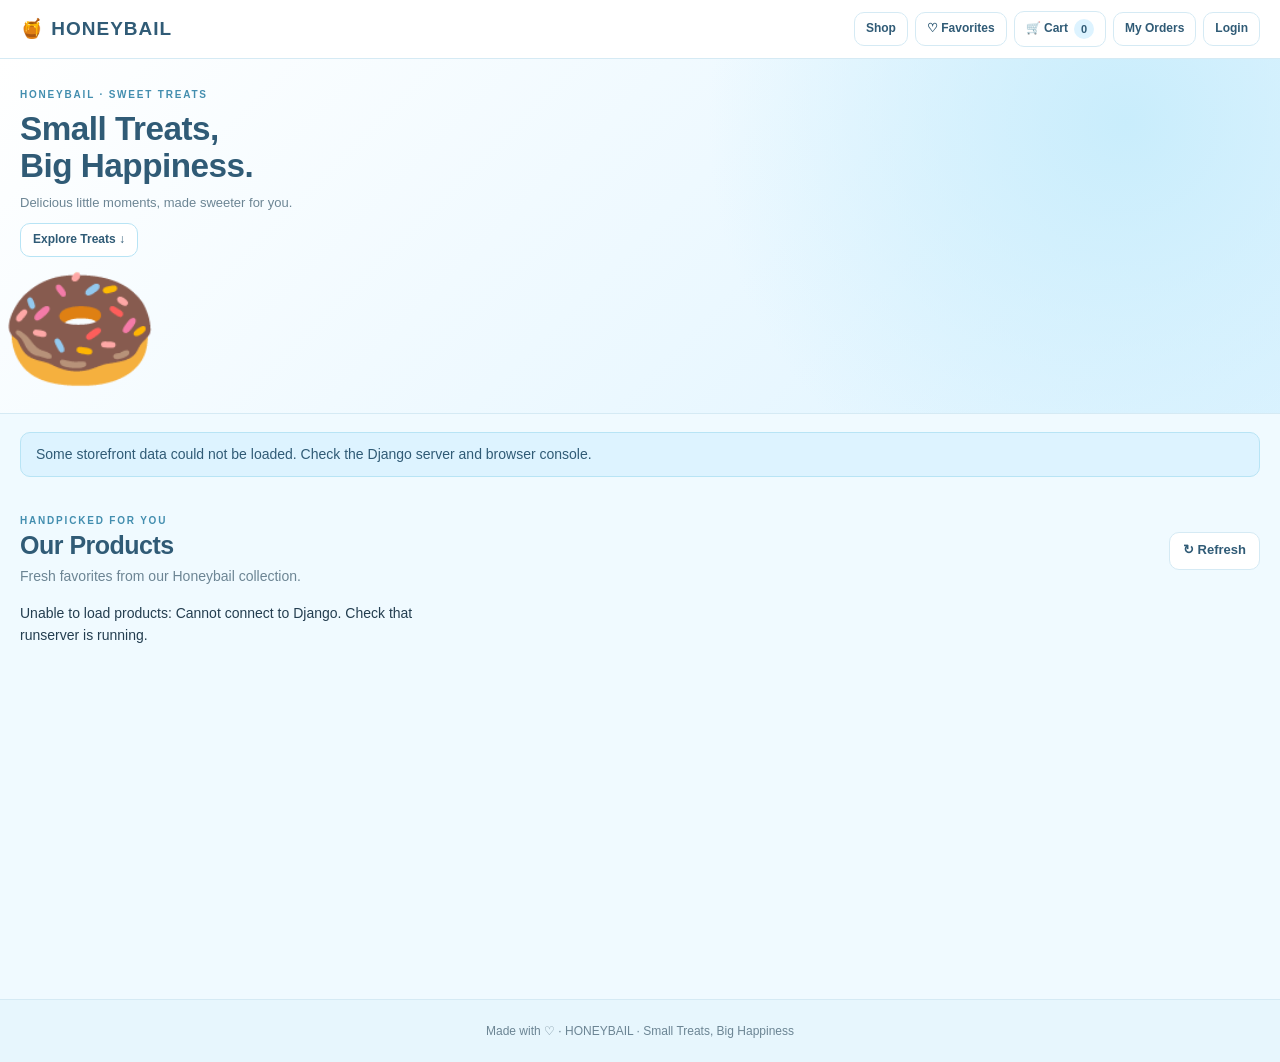
==== frontend/store.html @ 10a6d097 "Update frontend storefront" ====
<!doctype html>
<html lang="en">

<head>
  <meta charset="utf-8">

  <meta
    name="viewport"
    content="width=device-width, initial-scale=1"
  >

  <meta name="theme-color" content="#DDF3FF">

  <meta
    name="description"
    content="Shop your favorite sweet treats at Honeybail."
  >

  <title>Honeybail | Shop</title>

  <link rel="stylesheet" href="store.css">
</head>

<body>

  <!-- ==========================================
       HEADER AND NAVIGATION
       ========================================== -->

  <header class="top">
    <div class="navwrap">

      <a
        href="#shop"
        class="brand"
        data-page="shop"
      >
        🍯 HONEYBAIL
      </a>

      <nav aria-label="Main navigation">

        <button
          type="button"
          data-page="shop"
        >
          Shop
        </button>

        <button
          type="button"
          data-page="favorites"
        >
          ♡ Favorites
        </button>

        <button
          type="button"
          data-page="cart"
        >
          🛒 Cart
          <span id="cartCount">0</span>
        </button>

        <button
          type="button"
          data-page="orders"
        >
          My Orders
        </button>

        <button
          type="button"
          id="account"
          data-page="login"
        >
          Login
        </button>

        <button
          type="button"
          id="logout"
          hidden
        >
          Logout
        </button>

      </nav>
    </div>
  </header>


  <!-- ==========================================
       HONEYBAIL HERO
       ========================================== -->

  <section class="hero" id="hero">

    <div class="herowrap">

      <div class="eyebrow">
        HONEYBAIL · SWEET TREATS
      </div>

      <h1>
        Small Treats,
        <br>
        Big Happiness.
      </h1>

      <p>
        Delicious little moments,
        made sweeter for you.
      </p>

      <button
        type="button"
        class="light"
        data-page="shop"
      >
        Explore Treats ↓
      </button>

    </div>

    <div class="heroart" aria-hidden="true">
      🍩
    </div>

  </section>


  <!-- ==========================================
       MAIN CONTENT
       ========================================== -->

  <main class="wrap">

    <div
      id="notice"
      role="status"
      aria-live="polite"
    ></div>


    <!-- ========================================
         SHOP PAGE
         ======================================== -->

    <section id="shopPage">

      <div class="sectionhead">

        <div>
          <p class="eyebrow">
            HANDPICKED FOR YOU
          </p>

          <h2>Our Products</h2>

          <p class="muted">
            Fresh favorites from our
            Honeybail collection.
          </p>
        </div>

        <button
          type="button"
          id="refresh"
          class="outline"
        >
          ↻ Refresh
        </button>

      </div>

      <!-- Products rendered by store.js -->

      <div
        id="products"
        class="productgrid"
      ></div>

    </section>


    <!-- ========================================
         LOGIN PAGE
         ======================================== -->

    <section id="loginPage" hidden>

      <form
        id="loginForm"
        class="auth card"
      >

        <h2>Welcome back!</h2>

        <p class="muted">
          Sign in to save your treats.
        </p>

        <label>
          Email

          <input
            name="email"
            type="email"
            autocomplete="email"
            required
          >
        </label>

        <label>
          Password

          <input
            name="password"
            type="password"
            autocomplete="current-password"
            required
          >
        </label>

        <button
          type="submit"
          class="primary"
        >
          Login
        </button>

        <p>
          New here?

          <a
            href="#register"
            data-page="register"
          >
            Create an account
          </a>
        </p>

      </form>

    </section>


    <!-- ========================================
         REGISTRATION PAGE
         ======================================== -->

    <section id="registerPage" hidden>

      <form
        id="registerForm"
        class="auth card"
      >

        <h2>Join Honeybail ♡</h2>

        <label>
          Full name

          <input
            name="name"
            autocomplete="name"
            maxlength="120"
            required
          >
        </label>

        <label>
          Email

          <input
            name="email"
            type="email"
            autocomplete="email"
            required
          >
        </label>

        <label>
          Password

          <input
            name="password"
            type="password"
            autocomplete="new-password"
            minlength="8"
            required
          >
        </label>

        <label>
          Confirm password

          <input
            name="confirm"
            type="password"
            autocomplete="new-password"
            minlength="8"
            required
          >
        </label>

        <button
          type="submit"
          class="primary"
        >
          Create Account
        </button>

        <p>
          Already have an account?

          <a
            href="#login"
            data-page="login"
          >
            Log in
          </a>
        </p>

      </form>

    </section>


    <!-- ========================================
         SHOPPING CART PAGE
         ======================================== -->

    <section id="cartPage" hidden>

      <!-- CART HEADING -->

      <div class="sectionhead cart-page-heading">

        <div>

          <p class="eyebrow">
            YOUR SWEET PICKS
          </p>

          <h2>Shopping Cart</h2>

          <p class="muted">
            Select your favorites, edit quantities,
            and review your total before checkout.
          </p>

        </div>

        <button
          type="button"
          class="outline"
          data-page="shop"
        >
          ← Continue Shopping
        </button>

      </div>


      <!-- MAIN CART CONTAINER -->

      <div class="card shopping-cart-card">

        <!--
          JavaScript renders:
          - Select All Available checkbox
          - Product selection checkboxes
          - Product images and information
          - Quantity editor with minus and plus
          - Product subtotal
          - Remove action

          The IDs below are preserved for store.js.
        -->

        <div
          id="cartItems"
          class="shopping-cart-items"
          aria-live="polite"
        >
          <p class="muted">
            Loading your shopping cart...
          </p>
        </div>


        <!-- CART SUMMARY -->

        <div class="cart-summary">

          <div class="cart-summary-content">

            <h3 class="cart-summary-heading">
              Order Summary
            </h3>

            <!--
              JavaScript displays:
              Selected Subtotal
              Discounted Shipping
              Grand Total
            -->

            <div
              id="cartTotal"
              class="cart-totals"
              aria-live="polite"
            >
              <div class="cart-total-line">

                <span>Selected Subtotal</span>

                <strong>₱0.00</strong>

              </div>

              <div class="cart-total-line">

                <span>Discounted Shipping</span>

                <strong>₱0.00</strong>

              </div>

              <div class="cart-total-line cart-grand-total">

                <strong>Grand Total</strong>

                <strong>₱0.00</strong>

              </div>
            </div>


            <p class="cart-shipping-note muted">
              Shipping starts at ₱50 for the first
              unit, plus ₱20 for every additional
              unit in your selected order.
            </p>

            <p class="cart-checkout-note muted">
              Only checked products will be included
              in your checkout. Unchecked products
              will remain in your cart.
            </p>


            <!-- CHECKOUT SELECTED BUTTON -->

            <button
              type="button"
              id="checkoutStart"
              class="primary cart-checkout-button"
              disabled
            >
              Select Items to Checkout →
            </button>

          </div>

        </div>

      </div>

    </section>


    <!-- ========================================
         END OF PART 1
         ======================================== -->

    <!-- PASTE PART 2 DIRECTLY BELOW THIS LINE -->

    <!-- ========================================
         FAVORITES PAGE
         ======================================== -->

    <section id="favoritesPage" hidden>

      <div class="sectionhead">

        <div>
          <p class="eyebrow">
            YOUR WISHLIST
          </p>

          <h2>Saved Favorites ♡</h2>

          <p class="muted">
            All the sweet treats you love,
            saved in one place.
          </p>
        </div>

        <button
          type="button"
          class="outline"
          data-page="shop"
        >
          ← Continue Shopping
        </button>

      </div>

      <!--
        JavaScript renders favorite products here.

        Favorite products retain:
        - Product image
        - Product name and price
        - Add to Cart
        - Buy Now
        - Remove from Favorites
        - Customer reviews
      -->

      <div
        id="favorites"
        class="productgrid"
      ></div>

    </section>


    <!-- ========================================
         MY ACCOUNT PAGE
         ======================================== -->

    <section id="accountPage" hidden>

      <div class="sectionhead">

        <div>
          <p class="eyebrow">
            MY HONEYBAIL
          </p>

          <h2>My Account</h2>

          <p class="muted">
            Manage your personal information,
            saved delivery addresses, and orders.
          </p>
        </div>

        <button
          type="button"
          class="outline"
          data-page="shop"
        >
          ← Back to Shop
        </button>

      </div>


      <!-- ACCOUNT LAYOUT -->

      <div class="account-layout">

        <!-- PROFILE INFORMATION -->

        <div class="card account-profile-card">

          <div class="account-card-heading">

            <div
              class="account-avatar"
              aria-hidden="true"
            >
              ♡
            </div>

            <div>
              <p class="eyebrow">
                CUSTOMER PROFILE
              </p>

              <h3>Profile Information</h3>
            </div>

          </div>


          <div class="account-profile-details">

            <p>
              <strong>Name:</strong>

              <span id="profileName">
                —
              </span>
            </p>

            <p>
              <strong>Email:</strong>

              <span id="profileEmail">
                —
              </span>
            </p>

          </div>


          <div class="actions">

            <button
              type="button"
              class="outline"
              data-page="orders"
            >
              View My Orders →
            </button>

          </div>

        </div>


        <!-- SAVED ADDRESSES -->

        <div class="card account-address-card">

          <div class="sectionhead">

            <div>
              <p class="eyebrow">
                DELIVERY DETAILS
              </p>

              <h3>Saved Addresses</h3>

              <p class="muted">
                Keep your delivery addresses
                ready for a faster checkout.
              </p>
            </div>


            <button
              type="button"
              id="addAddressBtn"
              class="outline"
            >
              + Add Address
            </button>

          </div>


          <!--
            JavaScript renders saved address cards.

            Each saved address may include:
            - Address label
            - Recipient name
            - Contact number
            - Complete address
            - Edit
            - Set Default
            - Delete
          -->

          <div
            id="savedAddresses"
            class="stack"
          >
            <p class="muted">
              No saved addresses yet.
            </p>
          </div>

        </div>

      </div>

    </section>


    <!-- ========================================
         ADDRESS FORM PAGE
         ======================================== -->

    <section id="addressPage" hidden>

      <div class="sectionhead">

        <div>
          <p class="eyebrow">
            DELIVERY INFORMATION
          </p>

          <h2 id="addressFormTitle">
            Add Delivery Address
          </h2>

          <p class="muted">
            Enter your complete delivery details
            to help ensure a smooth delivery.
          </p>
        </div>


        <button
          type="button"
          id="cancelAddressBtn"
          class="outline"
        >
          ← Back
        </button>

      </div>


      <!-- ADDRESS FORM -->

      <form
        id="addressForm"
        class="card checkout address-form-card"
      >

        <!--
          Used by JavaScript to distinguish
          adding an address from editing one.
        -->

        <input
          type="hidden"
          name="address_id"
          id="addressId"
        >


        <!-- ADDRESS LABEL -->

        <label>
          Address Label

          <select
            name="label"
            required
          >
            <option value="Home">
              Home
            </option>

            <option value="Work">
              Work
            </option>

            <option value="School">
              School
            </option>

            <option value="Other">
              Other
            </option>
          </select>
        </label>


        <!-- RECIPIENT NAME -->

        <label>
          Recipient Full Name

          <input
            name="recipient"
            type="text"
            maxlength="120"
            autocomplete="name"
            placeholder="Enter recipient's full name"
            required
          >
        </label>


        <!-- CONTACT NUMBER -->

        <label>
          Contact Number

          <input
            name="phone"
            type="tel"
            maxlength="30"
            autocomplete="tel"
            placeholder="e.g. 09XXXXXXXXX"
            required
          >
        </label>


        <!-- STREET ADDRESS -->

        <label>
          House Number / Street / Building

          <input
            name="street"
            type="text"
            maxlength="255"
            autocomplete="address-line1"
            placeholder="House no., street, or building"
            required
          >
        </label>


        <!-- BARANGAY -->

        <label>
          Barangay

          <input
            name="barangay"
            type="text"
            maxlength="120"
            placeholder="Enter your barangay"
            required
          >
        </label>


        <!-- CITY OR MUNICIPALITY -->

        <label>
          City / Municipality

          <input
            name="city"
            type="text"
            maxlength="120"
            autocomplete="address-level2"
            placeholder="Enter your city or municipality"
            required
          >
        </label>


        <!-- PROVINCE -->

        <label>
          Province

          <input
            name="province"
            type="text"
            maxlength="120"
            autocomplete="address-level1"
            placeholder="Enter your province"
            required
          >
        </label>


        <!-- POSTAL CODE -->

        <label>
          ZIP Code

          <input
            name="postal_code"
            type="text"
            maxlength="12"
            autocomplete="postal-code"
            placeholder="Enter your ZIP code"
            required
          >
        </label>


        <!-- DEFAULT ADDRESS -->

        <label class="agree">

          <input
            type="checkbox"
            name="is_default"
          >

          Set as my default delivery address

        </label>


        <!-- FORM ACTIONS -->

        <div class="actions address-form-actions">

          <button
            type="submit"
            class="primary"
          >
            Save Address
          </button>

          <button
            type="button"
            class="outline"
            data-page="account"
          >
            Cancel
          </button>

        </div>

      </form>

    </section>


    <!-- ========================================
         END OF PART 2
         ======================================== -->

    <!-- PASTE PART 3 DIRECTLY BELOW THIS LINE -->

    <!-- ========================================
         MY ORDERS PAGE
         ======================================== -->

    <section id="ordersPage" hidden>

      <div class="sectionhead">

        <div>
          <p class="eyebrow">
            PURCHASE HISTORY
          </p>

          <h2>My Orders</h2>

          <p class="muted">
            Keep track of your orders,
            delivery progress, and past purchases.
          </p>
        </div>

        <button
          type="button"
          class="outline"
          data-page="shop"
        >
          ← Continue Shopping
        </button>

      </div>

      <!--
        store.js renders:
        - Order number
        - Order date
        - Ordered products
        - Total amount
        - Order status
        - Delivery tracking steps
        - Review buttons for delivered products
      -->

      <div
        id="orders"
        class="stack orders-list"
      ></div>

    </section>


    <!-- ========================================
         CHECKOUT PAGE
         ======================================== -->

    <section id="checkoutPage" hidden>

      <div class="sectionhead">

        <div>
          <p class="eyebrow">
            ALMOST THERE
          </p>

          <h2>Secure Checkout 🛍️</h2>

          <p class="muted">
            Review your selected products,
            delivery address, and payment method
            before placing your order.
          </p>
        </div>

        <button
          type="button"
          id="checkoutBack"
          class="outline"
        >
          ← Back
        </button>

      </div>


      <!-- MAIN CHECKOUT FORM -->

      <form
        id="checkoutForm"
        class="checkout-layout"
      >


        <!-- ====================================
             DELIVERY ADDRESS
             ==================================== -->

        <div class="card checkout-address-card">

          <div class="checkout-card-heading">

            <span aria-hidden="true">📍</span>

            <h3>Delivery Address</h3>

          </div>

          <p class="muted">
            Select where you would like
            your Honeybail treats delivered.
          </p>


          <!-- SAVED DELIVERY ADDRESSES -->

          <div
            id="checkoutAddresses"
            class="stack"
          ></div>


          <!-- ADD NEW ADDRESS -->

          <button
            type="button"
            id="checkoutAddAddress"
            class="outline"
          >
            + Add New Address
          </button>


          <!--
            Legacy checkout fields retained
            for compatibility with older code.
          -->

          <div id="checkoutLegacyFields" hidden>

            <label>
              Recipient Name

              <input
                name="recipient"
                maxlength="120"
              >
            </label>

            <label>
              Contact Number

              <input
                name="phone"
                maxlength="30"
              >
            </label>

            <label>
              Delivery Address

              <textarea
                name="address"
                maxlength="2000"
              ></textarea>
            </label>

          </div>


          <!-- CONFIRM DELIVERY DETAILS -->

          <label class="agree">

            <input
              type="checkbox"
              id="confirmAddress"
              required
            >

            I confirm that my selected delivery
            address and contact information
            are correct.

          </label>

        </div>


        <!-- ====================================
             PAYMENT METHOD
             ==================================== -->

        <div class="card checkout-payment-card">

          <div class="checkout-card-heading">

            <span aria-hidden="true">💳</span>

            <h3>Payment Method</h3>

          </div>

          <p class="muted">
            Choose how you would like
            to pay for your order.
          </p>


          <div class="payment-options">

            <!-- CASH ON DELIVERY -->

            <label class="payment-option">

              <input
                type="radio"
                name="payment_method"
                value="COD"
                checked
                required
              >

              <span>
                <strong>Cash on Delivery</strong>

                <small>
                  Pay in cash when your order arrives.
                </small>
              </span>

            </label>


            <!-- GCASH -->

            <label class="payment-option">

              <input
                type="radio"
                name="payment_method"
                value="GCASH"
                disabled
              >

              <span>
                <strong>GCash</strong>

                <small>
                  Coming soon — payment verification
                  is not yet available.
                </small>
              </span>

            </label>


            <!-- MAYA -->

            <label class="payment-option">

              <input
                type="radio"
                name="payment_method"
                value="MAYA"
                disabled
              >

              <span>
                <strong>Maya</strong>

                <small>
                  Coming soon — payment verification
                  is not yet available.
                </small>
              </span>

            </label>

          </div>


          <p
            class="muted"
            id="paymentNotice"
          >
            Cash on Delivery is currently available.
            No online payment will be collected.
          </p>

        </div>


        <!-- ====================================
             ORDER NOTES
             ==================================== -->

        <div class="card checkout-notes-card">

          <div class="checkout-card-heading">

            <span aria-hidden="true">📝</span>

            <h3>Order Notes</h3>

          </div>

          <label>
            Special Instructions (Optional)

            <textarea
              name="notes"
              maxlength="1000"
              placeholder="Any delivery instructions or special requests?"
            ></textarea>

          </label>

        </div>


        <!-- ====================================
             ORDER SUMMARY
             ==================================== -->

        <div class="card checkout-summary-card">

          <div class="checkout-card-heading">

            <span aria-hidden="true">🛒</span>

            <h3>Order Summary</h3>

          </div>

          <p class="muted">
            Review the products included
            in your checkout.
          </p>


          <!--
            JavaScript renders selected cart items.

            Buy Now renders only the chosen product.
          -->

          <div
            id="checkoutItems"
            class="stack"
          ></div>


          <!-- ORDER TOTALS -->

          <div class="checkout-totals">

            <p>
              <span>Subtotal</span>

              <strong id="checkoutSubtotal">
                ₱0.00
              </strong>
            </p>

            <p>
              <span>Delivery Fee</span>

              <strong id="checkoutDeliveryFee">
                ₱0.00
              </strong>
            </p>

            <h3>
              <span>Grand Total</span>

              <strong id="checkoutTotal">
                ₱0.00
              </strong>
            </h3>

          </div>


          <p class="muted checkout-delivery-note">
            Delivery starts at ₱50 for the first
            unit, plus ₱20 for each additional unit.
            The total is calculated using the
            selected quantities.
          </p>

        </div>


        <!-- ====================================
             ORDER POLICY
             ==================================== -->

        <div class="policy">

          <h3>
            💗 A Little Reminder Before You Order
          </h3>

          <p>
            Please double-check your selected
            products, quantities, delivery address,
            and payment method before confirming
            your order.
          </p>

          <p>
            Once your order is being prepared,
            changes or cancellations may
            no longer be possible.
          </p>

          <p>
            Because our treats are perishable,
            change-of-mind returns may be limited.
            If your order is incorrect, damaged,
            or has a quality concern, please
            contact us so we can assist you.
            Your rights under applicable consumer
            laws remain protected.
          </p>


          <label class="agree">

            <input
              type="checkbox"
              name="policy"
              required
            >

            I have reviewed my order details
            and agree to the order policy.

          </label>

        </div>


        <!-- ====================================
             PLACE ORDER
             ==================================== -->

        <button
          type="submit"
          id="placeOrderBtn"
          class="primary"
        >
          Confirm & Place Order →
        </button>


        <p class="muted">
          Your order will only be submitted
          after you confirm.
          Cash on Delivery is currently
          the available payment method.
        </p>

      </form>

    </section>


    <!-- ========================================
         CUSTOMER REVIEWS PAGE
         ======================================== -->

    <section id="reviewPage" hidden>

      <div class="sectionhead">

        <div>
          <p class="eyebrow">
            REAL CUSTOMER EXPERIENCES
          </p>

          <h2 id="reviewTitle">
            Customer Reviews
          </h2>

          <p class="muted">
            Read experiences shared by customers
            who purchased and received
            their Honeybail treats.
          </p>
        </div>

        <button
          type="button"
          class="outline"
          data-page="shop"
        >
          ← Back to Shop
        </button>

      </div>


      <!-- REVIEW SUMMARY -->

      <div
        id="reviewSummary"
        class="card review-summary-card"
      ></div>


      <!-- CUSTOMER REVIEW CARDS -->

      <div
        id="reviews"
        class="stack"
      ></div>

    </section>


    <!-- ========================================
         WRITE CUSTOMER REVIEW
         ======================================== -->

    <section id="writeReviewPage" hidden>

      <div class="sectionhead">

        <div>
          <p class="eyebrow">
            SHARE YOUR EXPERIENCE
          </p>

          <h2>Review Your Purchase ♡</h2>

          <p class="muted">
            Tell us what you think about
            your Honeybail treats.
          </p>
        </div>

        <button
          type="button"
          class="outline"
          data-page="orders"
        >
          ← My Orders
        </button>

      </div>


      <form
        id="reviewForm"
        class="card checkout review-form-card"
      >

        <h3 id="writeReviewProductName">
          Product Review
        </h3>

        <p class="muted">
          Reviews are available only
          for products included in your
          delivered orders.
        </p>


        <!-- RATING -->

        <label>
          Rating

          <select
            name="rating"
            required
          >
            <option value="5">
              ★★★★★ — 5 Stars
            </option>

            <option value="4">
              ★★★★☆ — 4 Stars
            </option>

            <option value="3">
              ★★★☆☆ — 3 Stars
            </option>

            <option value="2">
              ★★☆☆☆ — 2 Stars
            </option>

            <option value="1">
              ★☆☆☆☆ — 1 Star
            </option>
          </select>

        </label>


        <!-- REVIEW COMMENT -->

        <label>
          Your Review

          <textarea
            name="comment"
            maxlength="1500"
            required
            placeholder="How was your Honeybail treat?"
          ></textarea>

        </label>


        <!-- REVIEW ACTIONS -->

        <div class="actions review-form-actions">

          <button
            type="submit"
            class="primary"
          >
            Submit Review
          </button>

          <button
            type="button"
            id="deleteReview"
            class="outline"
          >
            Delete My Review
          </button>

        </div>

      </form>

    </section>


  <!-- ==========================================
       END OF MAIN CONTENT
       ========================================== -->

  </main>


  <!-- ==========================================
       LOGOUT CONFIRMATION
       ========================================== -->

  <dialog
    id="logoutDialog"
    aria-labelledby="logoutDialogTitle"
  >

    <div class="dialog-content">

      <h3 id="logoutDialogTitle">
        Leaving so soon? ♡
      </h3>

      <p>
        Are you sure you want to
        log out of Honeybail?
      </p>


      <div class="actions">

        <button
          type="button"
          id="cancelLogout"
          class="outline"
        >
          Stay Logged In
        </button>

        <button
          type="button"
          id="confirmLogout"
          class="primary"
        >
          Yes, Log Out
        </button>

      </div>

    </div>

  </dialog>


  <!-- ==========================================
       FOOTER
       ========================================== -->

  <footer>
    Made with ♡ · HONEYBAIL ·
    Small Treats, Big Happiness
  </footer>


  <!-- ==========================================
       JAVASCRIPT
       ========================================== -->

  <script src="store.js"></script>

</body>
</html>
---- frontend/store.css ----
/* =========================================================
   HONEYBAIL STOREFRONT
   ICE BLUE RESPONSIVE DESIGN
   Complete replacement for frontend/store.css
   ========================================================= */

/* ---------- 1. THEME ---------- */

:root {
  --ice-white: #f0faff;
  --ice-blue: #ddf3ff;
  --frost-blue: #b8e4f5;
  --sky-blue: #76bbd9;
  --deep-blue: #305b76;
  --primary: #438eaf;
  --primary-dark: #305b76;
  --ink: #243e50;
  --muted: #6c8594;
  --line: #d5eaf4;
  --white: #ffffff;
  --surface: #ffffff;
  --surface-soft: #f5fbff;
  --shadow: 0 5px 20px rgba(48, 91, 118, 0.07);
  --radius: 15px;
  --content-width: 1160px;
}

*,
*::before,
*::after {
  box-sizing: border-box;
}

html {
  min-height: 100%;
  scroll-behavior: smooth;
  scroll-padding-top: 90px;
  -webkit-text-size-adjust: 100%;
}

body {
  margin: 0;
  min-width: 320px;
  min-height: 100vh;
  color: var(--ink);
  background: var(--ice-white);
  font-family: Arial, Helvetica, sans-serif;
  font-size: 14px;
  line-height: 1.55;
  overflow-wrap: break-word;
  overflow-x: clip;
}

button,
input,
select,
textarea {
  font: inherit;
}

button {
  cursor: pointer;
  -webkit-tap-highlight-color: transparent;
}

button:disabled {
  opacity: 0.55;
  cursor: not-allowed;
}

img {
  display: block;
  max-width: 100%;
}

a {
  color: var(--primary-dark);
  text-decoration: none;
}

a:hover {
  text-decoration: underline;
}

[hidden] {
  display: none !important;
}

:focus-visible {
  outline: 3px solid var(--sky-blue);
  outline-offset: 3px;
}

::selection {
  background: var(--frost-blue);
  color: var(--deep-blue);
}

h1,
h2,
h3,
h4,
p {
  overflow-wrap: anywhere;
}

h1,
h2,
h3,
h4 {
  color: var(--deep-blue);
  line-height: 1.3;
}

h1 {
  font-size: clamp(27px, 3.5vw, 43px);
}

h2 {
  font-size: clamp(23px, 2.7vw, 31px);
}

h3 {
  font-size: 17px;
}

p {
  margin-top: 0;
}

.muted {
  color: var(--muted);
}

.eyebrow {
  margin: 0 0 7px;
  color: var(--primary);
  font-size: 10px;
  font-weight: 900;
  letter-spacing: 1.8px;
  text-transform: uppercase;
}

/* ---------- 2. MAIN CONTAINERS ---------- */

.wrap {
  width: min(var(--content-width), calc(100% - 40px));
  margin-inline: auto;
  padding: 24px 0 45px;
}

main {
  min-height: 65vh;
}

main > section {
  width: 100%;
  min-width: 0;
  padding: 16px 0 30px;
}

main > section[hidden] {
  display: none !important;
}

.card,
.shopping-cart-card,
.cart-summary,
.account-profile-card,
.account-address-card,
.product {
  min-width: 0;
  background: var(--surface);
  border: 1px solid var(--line);
  border-radius: var(--radius);
  box-shadow: var(--shadow);
}

.card {
  padding: 20px;
}

/* ---------- 3. HEADER AND NAVIGATION ---------- */

.top {
  position: sticky;
  top: 0;
  z-index: 100;
  background: rgba(255, 255, 255, 0.97);
  border-bottom: 1px solid var(--line);
  backdrop-filter: blur(12px);
}

.navwrap {
  width: min(1320px, calc(100% - 32px));
  min-width: 0;
  min-height: 66px;
  margin-inline: auto;
  padding: 10px 0;
  display: flex;
  align-items: center;
  justify-content: space-between;
  gap: 16px;
}

.brand {
  flex-shrink: 0;
  color: var(--deep-blue);
  font-size: clamp(17px, 1.7vw, 21px);
  font-weight: 900;
  letter-spacing: 1.4px;
  white-space: nowrap;
}

.brand:hover {
  text-decoration: none;
}

nav {
  min-width: 0;
  display: flex;
  align-items: center;
  justify-content: flex-end;
  flex-wrap: wrap;
  gap: 7px;
}

nav button,
.outline,
.primary,
.light {
  min-height: 38px;
  padding: 8px 13px;
  display: inline-flex;
  align-items: center;
  justify-content: center;
  gap: 6px;
  border-radius: 10px;
  font-size: 13px;
  font-weight: 700;
  line-height: 1.3;
  text-align: center;
  white-space: normal;
  transition:
    background-color 0.16s ease,
    border-color 0.16s ease,
    color 0.16s ease;
}

nav button,
.outline {
  color: var(--deep-blue);
  background: #fff;
  border: 1px solid var(--line);
}

nav button:hover,
.outline:hover:not(:disabled) {
  background: var(--ice-blue);
  border-color: var(--frost-blue);
}

#cartCount {
  min-width: 20px;
  height: 20px;
  padding: 0 5px;
  display: inline-flex;
  align-items: center;
  justify-content: center;
  color: var(--deep-blue);
  background: var(--ice-blue);
  border-radius: 20px;
  font-size: 11px;
  font-weight: 800;
  font-variant-numeric: tabular-nums;
}

.primary {
  color: #fff;
  background: var(--primary);
  border: 1px solid var(--primary);
}

.primary:hover:not(:disabled) {
  background: var(--primary-dark);
  border-color: var(--primary-dark);
}

.light {
  color: var(--deep-blue);
  background: #fff;
  border: 1px solid var(--frost-blue);
}

.light:hover {
  background: var(--ice-blue);
}

/* ---------- 4. HERO ---------- */

.hero {
  position: relative;
  overflow: hidden;
  padding: clamp(25px, 4vw, 48px) 0;
  background:
    radial-gradient(circle at 88% 18%, #c9edfc 0, transparent 36%),
    linear-gradient(135deg, #ffffff 0%, var(--ice-blue) 100%);
  border-bottom: 1px solid var(--line);
}

.herowrap {
  position: relative;
  z-index: 1;
  width: min(var(--content-width), calc(100% - 40px));
  margin-inline: auto;
  display: grid;
  grid-template-columns: minmax(0, 1fr) minmax(180px, 0.8fr);
  align-items: center;
  gap: clamp(18px, 4vw, 45px);
}

.hero h1 {
  max-width: 560px;
  margin: 5px 0 12px;
  font-size: clamp(30px, 4.3vw, 50px);
  line-height: 1.12;
  letter-spacing: -1px;
}

.hero p {
  max-width: 480px;
  margin-bottom: 17px;
  color: var(--muted);
  font-size: clamp(13px, 1.3vw, 16px);
}

.heroart {
  justify-self: center;
  font-size: clamp(70px, 10vw, 130px);
  line-height: 1;
  pointer-events: none;
}

/* ---------- 5. SECTION HEADINGS ---------- */

.sectionhead {
  min-width: 0;
  margin-bottom: 20px;
  display: flex;
  align-items: center;
  justify-content: space-between;
  flex-wrap: wrap;
  gap: 14px;
}

.sectionhead > * {
  min-width: 0;
}

.sectionhead h1,
.sectionhead h2 {
  margin: 0 0 7px;
  letter-spacing: -0.5px;
}

.sectionhead p {
  margin-bottom: 0;
}

.sectionhead > button {
  flex-shrink: 0;
}

/* ---------- 6. NOTICE MESSAGE ---------- */

#notice {
  width: 100%;
  margin: 0 auto 20px;
  padding: 11px 15px;
  color: var(--deep-blue);
  background: var(--ice-blue);
  border: 1px solid var(--frost-blue);
  border-radius: 10px;
  overflow-wrap: anywhere;
}

#notice:empty {
  display: none;
}

/* ---------- 7. PRODUCT GRID AND CARDS ---------- */

.productgrid {
  min-width: 0;
  display: grid;
  grid-template-columns: repeat(3, minmax(0, 1fr));
  align-items: stretch;
  gap: 18px;
}

.product {
  min-width: 0;
  overflow: hidden;
  display: flex;
  flex-direction: column;
  transition:
    transform 0.16s ease,
    box-shadow 0.16s ease;
}

.product:hover {
  transform: translateY(-2px);
}

.productimage {
  position: relative;
  width: 100%;
  aspect-ratio: 1 / 0.8;
  min-height: 130px;
  max-height: 230px;
  overflow: hidden;
  display: flex;
  align-items: center;
  justify-content: center;
  flex-shrink: 0;
  color: var(--deep-blue);
  background: var(--surface-soft);
  font-size: 45px;
}

.productimage img {
  width: 100%;
  height: 100%;
  object-fit: contain;
}

.product-placeholder {
  width: 100%;
  min-height: 130px;
  display: flex;
  align-items: center;
  justify-content: center;
  background: var(--surface-soft);
  font-size: 44px;
}

.productbody {
  min-width: 0;
  padding: 15px;
  display: flex;
  flex: 1;
  flex-direction: column;
  align-items: flex-start;
  gap: 8px;
}

.productbody h3 {
  margin: 3px 0;
  color: var(--ink);
  font-size: 16px;
  line-height: 1.35;
}

.product-description {
  display: -webkit-box;
  overflow: hidden;
  -webkit-box-orient: vertical;
  -webkit-line-clamp: 3;
  line-clamp: 3;
  color: var(--muted);
  font-size: 13px;
}

.product-meta {
  margin: 0;
  font-size: 12px;
}

.price {
  margin: 2px 0;
  color: var(--deep-blue);
  font-size: 16px;
  font-weight: 800;
  font-variant-numeric: tabular-nums;
}

.category {
  width: fit-content;
  max-width: 100%;
  padding: 3px 9px;
  color: var(--deep-blue);
  background: var(--ice-blue);
  border-radius: 20px;
  font-size: 10px;
  font-weight: 700;
}

/* Product buttons */

.actions,
.product-actions {
  min-width: 0;
  display: flex;
  align-items: center;
  flex-wrap: wrap;
  gap: 8px;
}

.productbody .actions {
  width: 100%;
  margin-top: auto;
  padding-top: 8px;
}

.product-actions button {
  min-width: 0;
  max-width: 100%;
}

.favorite-button {
  min-height: 36px;
  padding: 7px 11px;
  display: inline-flex;
  align-items: center;
  justify-content: center;
  gap: 5px;
  color: var(--deep-blue);
  background: #fff;
  border: 1px solid var(--line);
  border-radius: 9px;
  font-size: 13px;
  font-weight: 700;
  transition:
    background-color 0.16s ease,
    color 0.16s ease,
    border-color 0.16s ease;
}

.favorite-button > span:first-child {
  font-size: 18px;
  line-height: 1;
}

.favorite-button:hover {
  background: var(--ice-blue);
}

.favorite-button.is-favorite {
  color: #c64c71;
  background: #fff0f5;
  border-color: #edbfd0;
}

.favorite-button.is-favorite > span:first-child {
  color: #c64c71;
}

/* ---------- 8. FAVORITES ---------- */

#favorites {
  min-width: 0;
}

.favorite-product {
  height: 100%;
}

/* ---------- 9. SHOPPING CART ---------- */

.shopping-cart-card {
  padding: clamp(14px, 2.5vw, 24px);
}

.shopping-cart-items,
.cart-items,
#cartItems {
  min-width: 0;
}

.cart-select-all {
  margin-bottom: 12px;
  padding: 12px;
  display: flex;
  align-items: center;
  justify-content: space-between;
  flex-wrap: wrap;
  gap: 10px;
  background: var(--surface-soft);
  border: 1px solid var(--line);
  border-radius: 11px;
}

.cart-select-label {
  display: inline-flex;
  align-items: center;
  gap: 9px;
  color: var(--deep-blue);
  font-weight: 700;
  cursor: pointer;
}

.cart-selection-count {
  color: var(--muted);
  font-size: 12px;
}

.cart-select-label input,
.cart-item-checkbox,
.checkout-address-option input,
.agree input,
.checkout-address-confirmation input,
.checkout-address-option input[type="radio"] {
  width: 16px;
  height: 16px;
  margin: 0;
  flex-shrink: 0;
  accent-color: var(--primary);
}

.cart-item {
  min-width: 0;
  padding: 16px 5px;
  display: grid;
  grid-template-columns: 22px minmax(0, 1fr) auto;
  align-items: center;
  gap: 12px;
  border-bottom: 1px solid var(--line);
}

.cart-item:last-child {
  border-bottom: 0;
}

.cart-item.is-selected {
  background: #f8fcff;
}

.cart-item.is-unavailable {
  opacity: 0.75;
}

.cart-product {
  min-width: 0;
  display: flex;
  align-items: center;
  gap: 12px;
}

.cart-thumbnail {
  width: 72px;
  height: 72px;
  flex-shrink: 0;
  overflow: hidden;
  display: flex;
  align-items: center;
  justify-content: center;
  background: var(--surface-soft);
  border: 1px solid var(--line);
  border-radius: 11px;
}

.cart-thumbnail img {
  width: 100%;
  height: 100%;
  object-fit: contain;
}

.cart-details {
  min-width: 0;
  flex: 1;
}

.cart-details strong {
  display: block;
  color: var(--deep-blue);
  overflow-wrap: anywhere;
}

.cart-details p {
  margin: 4px 0;
  font-size: 12px;
}

.cart-item-subtotal {
  color: var(--deep-blue);
  font-weight: 800;
}

.cart-stock-warning {
  color: #a33e48;
  font-weight: 700;
}

.cart-controls {
  min-width: 0;
  display: flex;
  align-items: center;
  justify-content: flex-end;
  flex-wrap: wrap;
  gap: 8px;
}

.cart-quantity-editor {
  display: inline-flex;
  align-items: center;
  justify-content: center;
  gap: 5px;
  flex-shrink: 0;
}

.cart-quantity-editor button {
  width: 28px;
  min-width: 28px;
  max-width: 28px;
  height: 32px;
  min-height: 32px;
  padding: 0;
  display: inline-flex;
  align-items: center;
  justify-content: center;
  flex: 0 0 28px;
  color: var(--deep-blue);
  background: #fff;
  border: 1px solid var(--frost-blue);
  border-radius: 7px;
  font-size: 15px;
  font-weight: 700;
  line-height: 1;
}

.cart-quantity-editor button:hover:not(:disabled) {
  background: var(--ice-blue);
  border-color: var(--sky-blue);
}

.cart-quantity-editor input[type="number"] {
  width: 38px;
  min-width: 38px;
  max-width: 38px;
  height: 32px;
  min-height: 32px;
  padding: 0;
  flex: 0 0 38px;
  color: var(--deep-blue);
  background: #fff;
  border: 1px solid var(--line);
  border-radius: 7px;
  font-size: 13px;
  font-weight: 800;
  text-align: center;
  appearance: textfield;
  -moz-appearance: textfield;
}

.cart-quantity-editor input::-webkit-inner-spin-button,
.cart-quantity-editor input::-webkit-outer-spin-button {
  margin: 0;
  -webkit-appearance: none;
}

.cart-quantity-value {
  min-width: 28px;
  text-align: center;
  font-weight: 800;
  font-variant-numeric: tabular-nums;
}

.cart-remove-button {
  min-height: 32px;
  padding: 6px 10px;
  color: var(--deep-blue);
  background: #fff;
  border: 1px solid var(--line);
  border-radius: 8px;
  font-size: 12px;
  font-weight: 700;
}

.cart-remove-button:hover:not(:disabled) {
  color: #b74b55;
  background: #fff5f5;
}

.cart-saving {
  font-size: 11px;
}

.cart-empty {
  padding: 30px 16px;
  text-align: center;
}

.cart-empty p {
  color: var(--muted);
}

/* Cart summary */

.cart-summary {
  width: min(100%, 440px);
  margin: 22px 0 0 auto;
  padding: 20px;
  background: var(--surface-soft);
  box-shadow: none;
}

.cart-summary h2,
.cart-summary h3 {
  margin-top: 0;
}

.cart-summary-content {
  display: flex;
  flex-direction: column;
  gap: 10px;
}

.cart-summary-heading {
  margin-bottom: 5px;
}

.cart-total-line {
  display: flex;
  align-items: center;
  justify-content: space-between;
  gap: 12px;
  font-size: 13px;
}

.cart-total-line strong {
  color: var(--deep-blue);
  font-variant-numeric: tabular-nums;
}

.cart-grand-total {
  margin-top: 5px;
  padding-top: 13px;
  border-top: 1px solid var(--line);
  font-size: 16px;
  font-weight: 800;
}

.cart-grand-total strong {
  font-size: 19px;
}

.cart-shipping-note,
.cart-checkout-note {
  margin: 0;
  font-size: 12px;
}

#checkoutStart {
  width: 100%;
  min-height: 44px;
  margin-top: 8px;
  padding: 10px 14px;
  color: #fff;
  background: var(--primary);
  border: 1px solid var(--primary);
  border-radius: 10px;
  font-weight: 800;
}

#checkoutStart:hover:not(:disabled) {
  background: var(--primary-dark);
}

/* ---------- 10. CHECKOUT ---------- */

.checkout-layout {
  width: min(100%, 920px);
  margin-inline: auto;
  display: grid;
  grid-template-columns: minmax(0, 1fr);
  align-items: start;
  gap: 12px;
}

.checkout-layout > *,
.checkout-layout .card {
  width: 100%;
  min-width: 0;
}

.checkout-layout > .card {
  padding: clamp(15px, 2.2vw, 23px);
}

.checkout-layout h3 {
  margin-top: 0;
}

.checkout-card-heading {
  margin-bottom: 12px;
  display: flex;
  align-items: center;
  gap: 10px;
}

.checkout-card-heading > span {
  flex-shrink: 0;
}

.checkout-card-heading h3 {
  margin: 0;
}

.checkout-layout > .card > p.muted {
  margin-bottom: 14px;
}

.checkout-item {
  min-width: 0;
  padding: 12px 0;
  display: flex;
  align-items: center;
  justify-content: space-between;
  gap: 12px;
  border-bottom: 1px solid var(--line);
}

.checkout-item:last-child {
  border-bottom: 0;
}

.checkout-item .cart-product {
  flex: 1;
}

.checkout-item > strong {
  flex-shrink: 0;
  color: var(--deep-blue);
  font-variant-numeric: tabular-nums;
}

.checkout-totals {
  margin-top: 16px;
  padding-top: 12px;
  border-top: 1px solid var(--line);
}

.checkout-totals p,
.checkout-totals h3 {
  display: flex;
  align-items: center;
  justify-content: space-between;
  gap: 12px;
}

.checkout-totals p {
  margin-bottom: 8px;
  font-size: 13px;
}

.checkout-totals h3 {
  margin-bottom: 0;
  padding-top: 10px;
  border-top: 1px solid var(--line);
}

.checkout-totals strong {
  color: var(--deep-blue);
  font-variant-numeric: tabular-nums;
}

.checkout-delivery-note {
  margin-top: 12px;
  margin-bottom: 0;
  font-size: 12px;
}

/* Address choices */

.checkout-address-option {
  min-width: 0;
  margin-bottom: 10px;
  padding: 14px;
  display: flex;
  align-items: flex-start;
  gap: 11px;
  background: #fff;
  border: 1px solid var(--line);
  border-radius: 11px;
  cursor: pointer;
}

.checkout-address-option:has(input:checked) {
  background: var(--surface-soft);
  border-color: var(--sky-blue);
}

.checkout-address-option input {
  margin-top: 4px;
}

.checkout-address-details {
  min-width: 0;
  display: flex;
  flex: 1;
  flex-direction: column;
  gap: 4px;
  overflow-wrap: anywhere;
}

.checkout-address-card > #checkoutAddAddress {
  margin-top: 4px;
}

#checkoutLegacyFields {
  display: none !important;
}

/* Payment options */

.payment-options {
  display: flex;
  flex-direction: column;
  gap: 9px;
}

.payment-option {
  min-width: 0;
  padding: 12px;
  display: flex;
  align-items: flex-start;
  gap: 10px;
  background: #fff;
  border: 1px solid var(--line);
  border-radius: 10px;
  cursor: pointer;
}

.payment-option:has(input:checked) {
  background: var(--surface-soft);
  border-color: var(--sky-blue);
}

.payment-option input {
  width: 16px;
  height: 16px;
  margin-top: 3px;
  flex-shrink: 0;
  accent-color: var(--primary);
}

.payment-option span {
  min-width: 0;
}

.payment-option small {
  color: var(--muted);
  font-size: 12px;
}

.checkout-notes-card textarea {
  min-height: 90px;
}

/* Policy and final order button */

.policy,
.checkout-policy,
.order-reminder {
  width: 100%;
  min-width: 0;
  margin: 4px 0;
  padding: clamp(15px, 2.2vw, 22px);
  background: #f5fbff;
  border: 1px solid var(--line);
  border-radius: 12px;
}

.policy h3 {
  margin-top: 0;
}

.policy p,
.checkout-policy p,
.order-reminder p {
  font-size: 13px;
}

.policy p:last-of-type {
  margin-bottom: 12px;
}

.agree,
.checkout-address-confirmation {
  margin-top: 12px;
  display: flex;
  align-items: flex-start;
  gap: 9px;
  font-size: 13px;
  font-weight: 500;
  line-height: 1.5;
}

.agree input,
.checkout-address-confirmation input {
  margin-top: 3px;
}

#placeOrderBtn {
  width: fit-content;
  max-width: 100%;
  min-height: 43px;
  padding: 11px 17px;
}

.checkout-layout > p.muted {
  margin-bottom: 0;
  font-size: 12px;
}

/* ---------- 11. ACCOUNT ---------- */

.account-layout {
  display: grid;
  grid-template-columns: repeat(2, minmax(0, 1fr));
  align-items: start;
  gap: 18px;
}

.account-profile-card,
.account-address-card {
  padding: clamp(16px, 2.2vw, 23px);
}

.account-profile-details {
  min-width: 0;
  overflow-wrap: anywhere;
}

.account-card-heading {
  margin-bottom: 18px;
  display: flex;
  align-items: center;
  gap: 13px;
}

.account-card-heading h3 {
  margin: 0;
}

.account-avatar {
  width: 46px;
  height: 46px;
  flex-shrink: 0;
  display: flex;
  align-items: center;
  justify-content: center;
  color: var(--primary);
  background: var(--ice-blue);
  border-radius: 50%;
  font-size: 25px;
}

.account-address-card > .sectionhead {
  align-items: flex-start;
}

.account-address-card > .sectionhead > button {
  flex-shrink: 0;
}

.stack {
  min-width: 0;
  display: grid;
  gap: 12px;
}

.account-address-card .stack {
  gap: 10px;
}

.account-address-card .stack .address-card {
  margin: 0;
}

.address-card,
.account-address-card {
  overflow-wrap: anywhere;
}

.address-card {
  min-width: 0;
  padding: 15px;
  background: #fff;
  border: 1px solid var(--line);
  border-radius: 12px;
}

.address-card p {
  margin-bottom: 8px;
  overflow-wrap: anywhere;
}

.address-card-header {
  display: flex;
  align-items: center;
  justify-content: space-between;
  flex-wrap: wrap;
  gap: 8px;
}

.address-card .actions {
  margin-top: 12px;
}

/* ---------- 12. FORMS ---------- */

.auth,
.address-form-card {
  width: min(100%, 560px);
  margin: 12px auto;
  padding: clamp(18px, 3vw, 28px);
  background: #fff;
  border: 1px solid var(--line);
  border-radius: 16px;
  box-shadow: var(--shadow);
}

.auth h2,
.address-form-card h2 {
  margin-top: 0;
}

form label {
  color: var(--deep-blue);
  font-weight: 700;
}

form input:not([type="checkbox"]):not([type="radio"]),
form select,
form textarea {
  width: 100%;
  min-width: 0;
  min-height: 40px;
  margin-top: 6px;
  padding: 10px 12px;
  color: var(--ink);
  background: #fff;
  border: 1px solid var(--frost-blue);
  border-radius: 9px;
}

form textarea {
  min-height: 95px;
  resize: vertical;
}

form input:focus,
form select:focus,
form textarea:focus {
  outline: 2px solid var(--sky-blue);
  outline-offset: 1px;
}

.auth label,
.address-form-card label {
  display: block;
  margin: 13px 0;
}

.auth .primary {
  width: 100%;
  margin-top: 10px;
}

.auth > p:last-child {
  margin-top: 15px;
  text-align: center;
}

.address-form-card form,
#addressForm {
  display: flex;
  flex-direction: column;
  gap: 10px;
}

.address-form-actions {
  margin-top: 10px;
}

.address-form-actions button {
  flex: 0 1 auto;
}

/* ---------- 13. ORDER HISTORY ---------- */

.orders-list {
  gap: 16px;
}

.order-card {
  min-width: 0;
  margin-bottom: 0;
  padding: clamp(15px, 2.5vw, 22px);
}

.order-header {
  min-width: 0;
  display: flex;
  align-items: flex-start;
  justify-content: space-between;
  gap: 14px;
}

.order-header h3 {
  margin: 0 0 5px;
}

.order-header-total {
  min-width: 0;
  text-align: right;
}

.order-header-total strong {
  color: var(--deep-blue);
  font-size: 18px;
}

.order-header-total p {
  margin: 4px 0;
}

.order-delivery-details {
  overflow-wrap: anywhere;
}

.order-products {
  min-width: 0;
  margin-top: 12px;
}

.orderrow {
  min-width: 0;
  padding: 12px 0;
  display: flex;
  align-items: center;
  justify-content: space-between;
  flex-wrap: wrap;
  gap: 10px;
  border-bottom: 1px solid var(--line);
}

.order-item-info {
  min-width: 0;
  display: flex;
  flex-direction: column;
  gap: 3px;
}

.order-item-actions {
  display: flex;
  align-items: center;
  flex-wrap: wrap;
  gap: 10px;
}

/* Tracking */

.order-tracking {
  min-width: 0;
  margin: 18px 0;
  padding: 14px 8px;
  display: flex;
  justify-content: space-between;
  gap: 6px;
  background: var(--surface-soft);
  border: 1px solid var(--line);
  border-radius: 11px;
}

.tracking-step {
  min-width: 0;
  display: flex;
  flex: 1;
  flex-direction: column;
  align-items: center;
  gap: 6px;
  color: var(--muted);
  font-size: 11px;
  text-align: center;
}

.tracking-icon {
  width: 25px;
  height: 25px;
  display: flex;
  align-items: center;
  justify-content: center;
  background: #fff;
  border: 1px solid var(--line);
  border-radius: 50%;
}

.tracking-step.completed {
  color: var(--deep-blue);
  font-weight: 700;
}

.tracking-step.completed .tracking-icon {
  color: #fff;
  background: var(--primary);
  border-color: var(--primary);
}

.order-current-status {
  font-size: 12px;
}

.order-tracking.cancelled {
  display: block;
  color: #a33e48;
  background: #fff5f5;
  border-color: #f0d1d5;
}

/* ---------- 14. REVIEWS ---------- */

.review-summary-card {
  margin-bottom: 15px;
}

.review-card {
  min-width: 0;
  margin-bottom: 0;
  padding: 16px;
}

.review-header {
  display: flex;
  align-items: center;
  justify-content: space-between;
  flex-wrap: wrap;
  gap: 8px;
}

.review-stars {
  margin: 8px 0;
  color: #d49a2f;
  letter-spacing: 2px;
}

.review-card > p:last-child {
  margin-bottom: 0;
}

.review-form-card {
  display: flex;
  flex-direction: column;
  gap: 12px;
}

.review-form-card h3 {
  margin-bottom: 0;
}

.review-form-actions {
  margin-top: 8px;
}

/* ---------- 15. LOGOUT DIALOG ---------- */

dialog {
  width: min(420px, calc(100% - 32px));
  max-width: 100%;
  padding: 0;
  color: var(--ink);
  background: #fff;
  border: 1px solid var(--line);
  border-radius: 16px;
  box-shadow: 0 20px 60px rgba(36, 62, 80, 0.22);
}

dialog::backdrop {
  background: rgba(30, 50, 65, 0.4);
  backdrop-filter: blur(3px);
}

.dialog-content {
  padding: 24px;
}

.dialog-content h3 {
  margin-top: 0;
}

.dialog-content .actions {
  justify-content: flex-end;
}

/* ---------- 16. FOOTER ---------- */

footer {
  padding: 22px 16px;
  color: var(--muted);
  background: #e7f6fd;
  border-top: 1px solid var(--line);
  font-size: 12px;
  text-align: center;
}

/* ---------- 17. LAPTOP AND SMALL DESKTOP ---------- */

@media (max-width: 1050px) {
  .navwrap {
    align-items: flex-start;
    gap: 12px;
  }

  nav {
    gap: 6px;
  }

  nav button {
    min-height: 35px;
    padding: 7px 10px;
    font-size: 12px;
  }

  .productgrid {
    grid-template-columns: repeat(3, minmax(0, 1fr));
    gap: 14px;
  }

  .productbody {
    padding: 12px;
  }

  .product-actions {
    gap: 6px;
  }

  .product-actions button {
    font-size: 12px;
  }
}

/* ---------- 18. TABLETS AND NARROW WINDOWS ---------- */

@media (max-width: 800px) {
  .wrap {
    width: calc(100% - 30px);
    padding-top: 20px;
  }

  .navwrap {
    width: calc(100% - 28px);
    flex-direction: column;
    align-items: stretch;
    gap: 8px;
  }

  .brand {
    align-self: flex-start;
  }

  nav {
    width: 100%;
    justify-content: flex-start;
  }

  nav button {
    flex: 0 0 auto;
  }

  .herowrap {
    width: calc(100% - 30px);
    grid-template-columns: minmax(0, 1fr) minmax(90px, 0.35fr);
    gap: 14px;
  }

  .heroart {
    font-size: clamp(55px, 9vw, 85px);
  }

  .productgrid {
    grid-template-columns: repeat(2, minmax(0, 1fr));
    gap: 13px;
  }

  .productimage {
    aspect-ratio: 1 / 0.85;
  }

  .account-layout {
    grid-template-columns: minmax(0, 1fr);
    gap: 13px;
  }

  .cart-item {
    grid-template-columns: 20px minmax(0, 1fr);
    gap: 9px;
  }

  .cart-controls {
    grid-column: 2;
    justify-content: flex-start;
  }

  .cart-thumbnail {
    width: 60px;
    height: 60px;
  }

  .cart-summary {
    width: 100%;
  }

  .checkout-layout {
    gap: 11px;
  }
}

/* ---------- 19. MOBILE ---------- */

@media (max-width: 540px) {
  body {
    font-size: 13px;
  }

  .wrap {
    width: calc(100% - 24px);
    padding: 15px 0 30px;
  }

  main > section {
    padding: 12px 0 22px;
  }

  .navwrap {
    width: calc(100% - 24px);
    padding: 10px 0;
  }

  .brand {
    font-size: 18px;
  }

  nav {
    display: grid;
    grid-template-columns: repeat(3, minmax(0, 1fr));
    gap: 6px;
  }

  nav button {
    min-width: 0;
    min-height: 35px;
    padding: 7px 5px;
    font-size: 11px;
  }

  .hero {
    padding: 24px 0;
  }

  .herowrap {
    width: calc(100% - 28px);
    grid-template-columns: minmax(0, 1fr) 65px;
    gap: 8px;
  }

  .hero h1 {
    font-size: clamp(25px, 7vw, 34px);
    letter-spacing: -0.5px;
  }

  .hero p {
    font-size: 12px;
  }

  .heroart {
    font-size: 55px;
  }

  .sectionhead {
    align-items: flex-start;
    gap: 10px;
  }

  .sectionhead h2 {
    font-size: 24px;
  }

  .sectionhead > button {
    font-size: 11px;
    padding: 7px 9px;
  }

  .productgrid {
    grid-template-columns: repeat(2, minmax(0, 1fr));
    gap: 10px;
  }

  .product {
    border-radius: 12px;
  }

  .productimage {
    min-height: 105px;
    aspect-ratio: 1 / 0.9;
  }

  .productbody {
    padding: 10px;
    gap: 6px;
  }

  .productbody h3 {
    font-size: 13px;
  }

  .product-description {
    font-size: 11px;
  }

  .product-meta,
  .category {
    font-size: 10px;
  }

  .price {
    font-size: 14px;
  }

  .productbody .actions {
    align-items: stretch;
    flex-direction: column;
  }

  .product-actions button {
    width: 100%;
    min-height: 33px;
    padding: 6px;
    font-size: 11px;
  }

  .favorite-button {
    min-height: 30px;
    padding: 6px 8px;
    font-size: 11px;
  }

  .card {
    padding: 14px;
  }

  .shopping-cart-card {
    padding: 12px;
  }

  .cart-item {
    padding: 12px 0;
    gap: 7px;
  }

  .cart-product {
    gap: 8px;
  }

  .cart-thumbnail {
    width: 49px;
    height: 49px;
  }

  .cart-details strong {
    font-size: 12px;
  }

  .cart-details p {
    font-size: 11px;
  }

  .cart-controls {
    gap: 7px;
  }

  .cart-summary {
    padding: 14px;
  }

  .cart-grand-total strong {
    font-size: 17px;
  }

  .checkout-layout > .card {
    padding: 14px;
  }

  .checkout-address-option {
    padding: 11px;
    gap: 8px;
  }

  .checkout-item {
    gap: 8px;
  }

  .checkout-item .cart-thumbnail {
    width: 44px;
    height: 44px;
  }

  .checkout-item .cart-details strong {
    font-size: 12px;
  }

  .checkout-totals h3 {
    font-size: 15px;
  }

  .policy {
    padding: 14px;
  }

  .policy h3 {
    font-size: 15px;
  }

  #placeOrderBtn {
    width: 100%;
  }

  .order-header {
    flex-direction: column;
  }

  .order-header-total {
    text-align: left;
  }

  .order-tracking {
    padding: 10px 4px;
    gap: 2px;
  }

  .tracking-step {
    font-size: 9px;
  }

  .tracking-icon {
    width: 22px;
    height: 22px;
  }

  .auth,
  .address-form-card {
    padding: 16px;
  }

  .address-form-actions {
    flex-wrap: wrap;
  }

  .address-form-actions button {
    flex: 1 1 auto;
  }

  #notice {
    padding: 10px 12px;
    font-size: 12px;
  }
}

/* ---------- 20. VERY SMALL PHONES ---------- */

@media (max-width: 360px) {
  nav {
    grid-template-columns: repeat(2, minmax(0, 1fr));
  }

  .productgrid {
    grid-template-columns: minmax(0, 1fr);
  }

  .productimage {
    max-height: 220px;
  }

  .cart-product {
    gap: 7px;
  }

  .cart-thumbnail {
    width: 43px;
    height: 43px;
  }

  .cart-quantity-editor {
    gap: 3px;
  }

  .cart-quantity-editor button {
    width: 25px;
    min-width: 25px;
    max-width: 25px;
    flex-basis: 25px;
  }

  .cart-quantity-editor input[type="number"] {
    width: 32px;
    min-width: 32px;
    max-width: 32px;
    flex-basis: 32px;
  }

  .cart-remove-button {
    padding: 5px 7px;
    font-size: 11px;
  }
}

/* ---------- 21. ACCESSIBILITY ---------- */

@media (prefers-reduced-motion: reduce) {
  *,
  *::before,
  *::after {
    scroll-behavior: auto !important;
    transition-duration: 0.01ms !important;
    animation-duration: 0.01ms !important;
    animation-iteration-count: 1 !important;
  }
}

/* =========================================================
   22. HONEYBAIL — FINAL CONSOLIDATED SIZING
   One responsive sizing system; no duplicate overrides.
   ========================================================= */

/* Main content and page width */
:root {
  --content-width: 1388px;
}

.wrap,
main.wrap {
  width: min(1388px, calc(100% - 40px));
  max-width: 1388px;
  margin-inline: auto;
  padding-top: 18px;
  padding-bottom: 32px;
}

/* Header */
.navwrap {
  width: min(1388px, calc(100% - 40px));
  min-height: 58px;
  padding: 7px 0;
  gap: 12px;
}

.brand {
  font-size: 19px;
  letter-spacing: 1px;
}

nav {
  gap: 7px;
}

nav button {
  min-height: 34px;
  padding: 7px 11px;
  font-size: 12px;
}

/* Hero banner */
.hero {
  padding: 20px 0;
}

.herowrap {
  position: relative;
  width: min(1388px, calc(100% - 40px));
  max-width: 1388px;
  min-height: 175px;
  margin-inline: auto;
  padding: 8px 175px 8px 0;
  display: block;
}

.hero .herowrap > .eyebrow {
  margin-bottom: 7px;
  font-size: 10px;
}

.hero .herowrap > h1 {
  max-width: 470px;
  margin: 0 0 9px;
  font-size: clamp(28px, 2.6vw, 36px);
  line-height: 1.13;
  letter-spacing: -0.5px;
}

.hero .herowrap > p {
  max-width: 460px;
  margin-bottom: 10px;
  font-size: 13px;
  line-height: 1.45;
}

.hero .herowrap > .light {
  width: fit-content;
  max-width: 100%;
  min-height: 34px;
  padding: 7px 12px;
  font-size: 12px;
}

.hero .herowrap > .heroart {
  position: absolute;
  top: 50%;
  right: 12px;
  width: 135px;
  margin: 0;
  transform: translateY(-50%);
  font-size: 78px;
  line-height: 1;
  text-align: center;
}

/* Section spacing */
.sectionhead {
  margin-bottom: 15px;
  gap: 10px;
}

.sectionhead h1,
.sectionhead h2 {
  margin-bottom: 5px;
}

.sectionhead h2 {
  font-size: 25px;
}

/* Product grid */
.productgrid {
  grid-template-columns: repeat(3, minmax(0, 1fr));
  gap: 14px;
}

.productimage {
  min-height: 110px;
  max-height: 175px;
  aspect-ratio: 1 / 0.8;
}

.productbody {
  padding: 12px;
  gap: 6px;
}

.productbody h3 {
  font-size: 14px;
}

.product-description,
.product-meta {
  font-size: 12px;
}

.price {
  font-size: 15px;
}

.product-actions button,
.favorite-button {
  min-height: 32px;
  padding: 6px 9px;
  font-size: 12px;
}

/* Account and checkout widths */
.account-profile-card,
.account-address-card {
  padding: 18px;
}

.checkout-layout {
  width: min(100%, 820px);
  max-width: 820px;
  margin-inline: auto;
  gap: 10px;
}

.checkout-layout > .card {
  padding: 16px;
}

/* Tablet sizing */
@media (max-width: 800px) {
  .wrap,
  main.wrap {
    width: calc(100% - 30px);
  }

  .navwrap {
    width: calc(100% - 28px);
  }

  .herowrap {
    width: calc(100% - 30px);
    min-height: 150px;
    padding-right: 125px;
  }

  .hero .herowrap > .heroart {
    right: 0;
    width: 100px;
    font-size: 60px;
  }

  .productgrid {
    grid-template-columns: repeat(2, minmax(0, 1fr));
    gap: 12px;
  }
}

/* Mobile sizing */
@media (max-width: 540px) {
  .wrap,
  main.wrap {
    width: calc(100% - 24px);
    padding-top: 15px;
    padding-bottom: 28px;
  }

  .navwrap {
    width: calc(100% - 24px);
    min-height: 52px;
  }

  .hero {
    padding: 16px 0;
  }

  .herowrap {
    width: calc(100% - 28px);
    min-height: 0;
    padding: 0;
  }

  .hero .herowrap > h1 {
    max-width: 100%;
    font-size: 27px;
  }

  .hero .herowrap > p {
    max-width: 100%;
    font-size: 12px;
  }

  .hero .herowrap > .heroart {
    position: static;
    width: auto;
    margin-top: 10px;
    transform: none;
    font-size: 48px;
    text-align: left;
  }

  .hero .herowrap > .light {
    width: fit-content;
  }

  .productgrid {
    grid-template-columns: repeat(2, minmax(0, 1fr));
    gap: 9px;
  }

  .productimage {
    min-height: 105px;
    max-height: 160px;
  }

  .productbody {
    padding: 8px;
  }

  .checkout-layout > .card,
  .account-profile-card,
  .account-address-card {
    padding: 12px;
  }
}

/* Very small screens */
@media (max-width: 360px) {
  .wrap,
  main.wrap {
    width: calc(100% - 20px);
  }

  .productgrid {
    grid-template-columns: minmax(0, 1fr);
  }
}
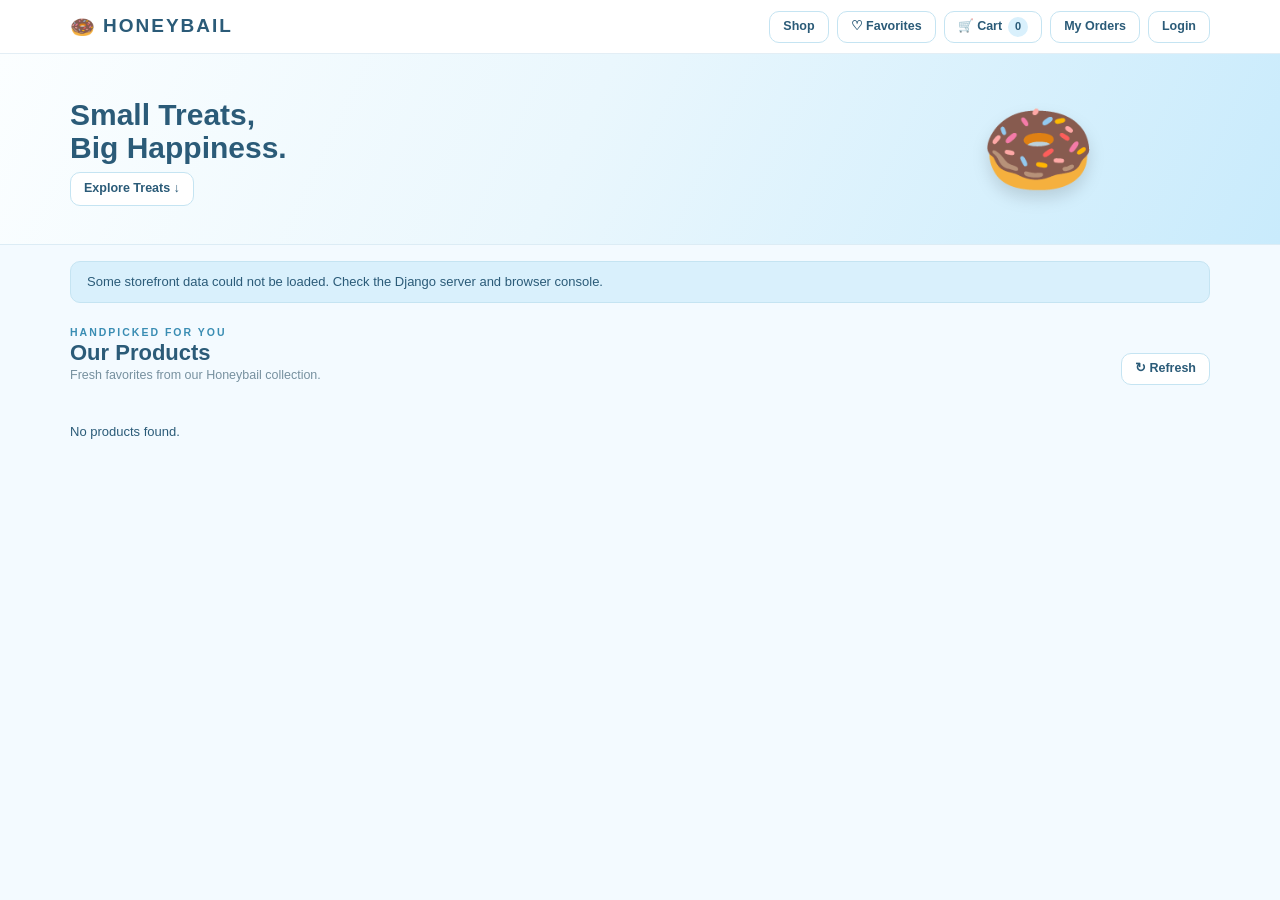
==== commit 92c8e723: "Update frontend design" ====
--- a/frontend/store.html
+++ b/frontend/store.html
@@ -1,1639 +1,328 @@
-
-<!doctype html>
+<!DOCTYPE html>
 <html lang="en">
-
 <head>
-  <meta charset="utf-8">
-
-  <meta
-    name="viewport"
-    content="width=device-width, initial-scale=1"
-  >
-
-  <meta name="theme-color" content="#DDF3FF">
-
-  <meta
-    name="description"
-    content="Shop your favorite sweet treats at Honeybail."
-  >
-
-  <title>Honeybail | Shop</title>
-
-  <link rel="stylesheet" href="store.css">
+<meta charset="UTF-8">
+<meta name="viewport" content="width=device-width, initial-scale=1">
+<title>HONEYBAIL | Small Treats, Big Happiness</title>
+<link rel="icon" href="data:,">
+<style>
+:root{
+  --ink:#2b5b78;        /* headings / text */
+  --accent:#3a8db3;     /* eyebrow labels */
+  --muted:#76909f;
+  --line:#c5e4f2;
+  --soft:#d9f0fc;
+  --bg:#f3faff;
+}
+*{box-sizing:border-box;margin:0;padding:0}
+html{font-size:14px}                      /* compact base size */
+body{font-family:"Segoe UI",Arial,Helvetica,sans-serif;color:var(--ink);background:var(--bg);line-height:1.4}
+button{font:inherit;color:inherit;cursor:pointer}
+img{max-width:100%;display:block}
+.wrap{max-width:1180px;margin:0 auto;padding:0 20px}
+
+/* ---------- TOP BAR ---------- */
+.topbar{background:#fff;border-bottom:1px solid #e3eef5;height:54px;position:sticky;top:0;z-index:10}
+.topbar .wrap{display:flex;align-items:center;justify-content:space-between;height:100%}
+.brand{display:flex;align-items:center;gap:8px;font-weight:800;font-size:19px;letter-spacing:2px;color:var(--ink)}
+.brand span{font-size:20px;letter-spacing:0}
+.nav{display:flex;gap:8px}
+.pill{height:32px;padding:0 13px;border:1px solid var(--line);background:#fff;border-radius:10px;
+  font-size:12.5px;font-weight:700;display:inline-flex;align-items:center;gap:6px;color:var(--ink)}
+.pill:hover{background:#eef8fe}
+.count{background:var(--soft);border-radius:10px;min-width:20px;height:20px;padding:0 6px;
+  display:inline-grid;place-items:center;font-size:11px}
+
+/* ---------- HERO ---------- */
+.hero{background:linear-gradient(115deg,#fbfeff 0%,#eaf7fd 45%,#c9ebfc 100%);border-bottom:1px solid #dcecf5}
+.hero .wrap{display:flex;align-items:center;justify-content:space-between;gap:20px;padding-top:22px;padding-bottom:22px;min-height:190px}
+.eyebrow{font-size:10.5px;font-weight:800;letter-spacing:2px;color:var(--accent);text-transform:uppercase}
+.hero h1{font-size:30px;line-height:1.1;margin:6px 0 8px;color:var(--ink)}
+.hero p{color:var(--muted);font-size:13px;margin-bottom:14px}
+.hero .pill{height:34px}
+.donut{font-size:92px;line-height:1;filter:drop-shadow(0 8px 8px #0002);flex:none;padding-right:10%}
+
+/* ---------- NOTICE ---------- */
+.notice{margin:16px 0 0;padding:11px 16px;background:#d9f0fc;border:1px solid var(--line);border-radius:10px;font-size:13px}
+.hidden{display:none}
+
+/* ---------- PRODUCTS ---------- */
+.section{padding:22px 0 40px}
+.section-head{display:flex;justify-content:space-between;align-items:flex-end;gap:12px;margin-bottom:16px}
+.section-head h2{font-size:22px;line-height:1.15;color:var(--ink)}
+.section-head p{color:var(--muted);font-size:12.5px;margin-top:2px}
+.cats{display:flex;flex-wrap:wrap;gap:8px;margin-bottom:16px}
+.cats .pill.active{background:var(--ink);color:#fff;border-color:var(--ink)}
+
+.grid{display:grid;grid-template-columns:repeat(4,1fr);gap:14px}
+.card{background:#fff;border:1px solid #dcecf5;border-radius:12px;padding:12px;position:relative;
+  box-shadow:0 4px 14px #1a5b8410;display:flex;flex-direction:column}
+.card .fav{position:absolute;top:8px;right:10px;background:none;border:0;font-size:17px;color:var(--accent)}
+.card .pic{height:104px;display:grid;place-items:center;font-size:54px;margin:4px 0 8px}
+.card .pic img{height:104px;width:100%;object-fit:contain}
+.card h3{font-size:13.5px}
+.card .cat{font-size:11px;color:var(--muted)}
+.card .price{font-weight:800;font-size:15px;margin:4px 0 8px}
+.card .add{margin-top:auto;height:32px;border-radius:16px;border:1px solid var(--line);background:#eaf7fd;font-weight:700;font-size:12px}
+.card .add:hover{background:#d9f0fc}
+.card .add:disabled{opacity:.5;cursor:not-allowed}
+.msg{color:var(--ink);font-size:13px;max-width:340px;padding:6px 0}
+.msg.err{color:#b3303b}
+
+/* ---------- LOGIN / TOAST ---------- */
+.backdrop{position:fixed;inset:0;background:#0f2a3ca8;z-index:30;display:grid;place-items:center;padding:20px}
+.modal{background:#fff;width:min(380px,100%);border-radius:14px;padding:20px}
+.modal h2{font-size:18px;margin-bottom:12px}
+.field{display:flex;flex-direction:column;gap:5px;margin-bottom:10px}
+.field label{font-size:12px;font-weight:700}
+.field input{border:1px solid var(--line);border-radius:8px;padding:9px 11px;font:inherit;outline:none}
+.row{display:flex;justify-content:flex-end;gap:8px;margin-top:6px}
+.solid{background:var(--ink);color:#fff;border:0;border-radius:8px;padding:9px 14px;font-weight:700}
+.toast{position:fixed;bottom:18px;left:50%;transform:translateX(-50%);background:#1d6b4a;color:#fff;padding:10px 16px;border-radius:8px;z-index:40;font-size:13px}
+.toast.err{background:#b3303b}
+
+/* ---------- RESPONSIVE ---------- */
+@media (max-width:900px){
+  .grid{grid-template-columns:repeat(2,1fr)}
+  .donut{font-size:70px;padding-right:0}
+}
+@media (max-width:620px){
+  .wrap{padding:0 12px}
+  .topbar{height:auto;padding:8px 0}
+  .topbar .wrap{flex-direction:column;gap:8px}
+  .nav{flex-wrap:wrap;justify-content:center}
+  .hero h1{font-size:24px}
+  .donut{display:none}
+  .section-head{flex-direction:column;align-items:flex-start}
+}
+</style>
 </head>
-
 <body>
 
-  <!-- ==========================================
-       HEADER AND NAVIGATION
-       ========================================== -->
-
-  <header class="top">
-    <div class="navwrap">
-
-      <a
-        href="#shop"
-        class="brand"
-        data-page="shop"
-      >
-        🍯 HONEYBAIL
-      </a>
-
-      <nav aria-label="Main navigation">
-
-        <button
-          type="button"
-          data-page="shop"
-        >
-          Shop
-        </button>
-
-        <button
-          type="button"
-          data-page="favorites"
-        >
-          ♡ Favorites
-        </button>
-
-        <button
-          type="button"
-          data-page="cart"
-        >
-          🛒 Cart
-          <span id="cartCount">0</span>
-        </button>
-
-        <button
-          type="button"
-          data-page="orders"
-        >
-          My Orders
-        </button>
-
-        <button
-          type="button"
-          id="account"
-          data-page="login"
-        >
-          Login
-        </button>
-
-        <button
-          type="button"
-          id="logout"
-          hidden
-        >
-          Logout
-        </button>
-
-      </nav>
+<header class="topbar">
+  <div class="wrap">
+    <div class="brand"><span>🍩</span>HONEYBAIL</div>
+    <nav class="nav">
+      <button class="pill" data-go="shop">Shop</button>
+      <button class="pill" id="favBtn">♡ Favorites</button>
+      <button class="pill" id="cartBtn">🛒 Cart <span class="count" id="cartCount">0</span></button>
+      <button class="pill" id="ordersBtn">My Orders</button>
+      <button class="pill" id="loginBtn">Login</button>
+    </nav>
+  </div>
+</header>
+
+<section class="hero">
+  <div class="wrap">
+    <div>
+      
+      <h1>Small Treats,<br>Big Happiness.</h1>
+      
+      <button class="pill" data-go="shop">Explore Treats ↓</button>
     </div>
-  </header>
-
-
-  <!-- ==========================================
-       HONEYBAIL HERO
-       ========================================== -->
-
-  <section class="hero" id="hero">
-
-    <div class="herowrap">
-
-      <div class="eyebrow">
-        HONEYBAIL · SWEET TREATS
+    <div class="donut">🍩</div>
+  </div>
+</section>
+
+<main class="wrap">
+  <div class="notice hidden" id="notice">Some storefront data could not be loaded. Check the Django server and browser console.</div>
+
+  <section class="section" id="shop">
+    <div class="section-head">
+      <div>
+        <div class="eyebrow">Handpicked for you</div>
+        <h2>Our Products</h2>
+        <p>Fresh favorites from our Honeybail collection.</p>
       </div>
-
-      <h1>
-        Small Treats,
-        <br>
-        Big Happiness.
-      </h1>
-
-      <p>
-        Delicious little moments,
-        made sweeter for you.
-      </p>
-
-      <button
-        type="button"
-        class="light"
-        data-page="shop"
-      >
-        Explore Treats ↓
-      </button>
-
+      <button class="pill" id="refreshBtn">↻ Refresh</button>
     </div>
-
-    <div class="heroart" aria-hidden="true">
-      🍩
-    </div>
-
+    <div class="cats" id="cats"></div>
+    <div class="grid" id="grid"><p class="msg">Loading...</p></div>
   </section>
-
-
-  <!-- ==========================================
-       MAIN CONTENT
-       ========================================== -->
-
-  <main class="wrap">
-
-    <div
-      id="notice"
-      role="status"
-      aria-live="polite"
-    ></div>
-
-
-    <!-- ========================================
-         SHOP PAGE
-         ======================================== -->
-
-    <section id="shopPage">
-
-      <div class="sectionhead">
-
-        <div>
-          <p class="eyebrow">
-            HANDPICKED FOR YOU
-          </p>
-
-          <h2>Our Products</h2>
-
-          <p class="muted">
-            Fresh favorites from our
-            Honeybail collection.
-          </p>
-        </div>
-
-        <button
-          type="button"
-          id="refresh"
-          class="outline"
-        >
-          ↻ Refresh
-        </button>
-
-      </div>
-
-      <!-- Products rendered by store.js -->
-
-      <div
-        id="products"
-        class="productgrid"
-      ></div>
-
-    </section>
-
-
-    <!-- ========================================
-         LOGIN PAGE
-         ======================================== -->
-
-    <section id="loginPage" hidden>
-
-      <form
-        id="loginForm"
-        class="auth card"
-      >
-
-        <h2>Welcome back!</h2>
-
-        <p class="muted">
-          Sign in to save your treats.
-        </p>
-
-        <label>
-          Email
-
-          <input
-            name="email"
-            type="email"
-            autocomplete="email"
-            required
-          >
-        </label>
-
-        <label>
-          Password
-
-          <input
-            name="password"
-            type="password"
-            autocomplete="current-password"
-            required
-          >
-        </label>
-
-        <button
-          type="submit"
-          class="primary"
-        >
-          Login
-        </button>
-
-        <p>
-          New here?
-
-          <a
-            href="#register"
-            data-page="register"
-          >
-            Create an account
-          </a>
-        </p>
-
-      </form>
-
-    </section>
-
-
-    <!-- ========================================
-         REGISTRATION PAGE
-         ======================================== -->
-
-    <section id="registerPage" hidden>
-
-      <form
-        id="registerForm"
-        class="auth card"
-      >
-
-        <h2>Join Honeybail ♡</h2>
-
-        <label>
-          Full name
-
-          <input
-            name="name"
-            autocomplete="name"
-            maxlength="120"
-            required
-          >
-        </label>
-
-        <label>
-          Email
-
-          <input
-            name="email"
-            type="email"
-            autocomplete="email"
-            required
-          >
-        </label>
-
-        <label>
-          Password
-
-          <input
-            name="password"
-            type="password"
-            autocomplete="new-password"
-            minlength="8"
-            required
-          >
-        </label>
-
-        <label>
-          Confirm password
-
-          <input
-            name="confirm"
-            type="password"
-            autocomplete="new-password"
-            minlength="8"
-            required
-          >
-        </label>
-
-        <button
-          type="submit"
-          class="primary"
-        >
-          Create Account
-        </button>
-
-        <p>
-          Already have an account?
-
-          <a
-            href="#login"
-            data-page="login"
-          >
-            Log in
-          </a>
-        </p>
-
-      </form>
-
-    </section>
-
-
-    <!-- ========================================
-         SHOPPING CART PAGE
-         ======================================== -->
-
-    <section id="cartPage" hidden>
-
-      <!-- CART HEADING -->
-
-      <div class="sectionhead cart-page-heading">
-
-        <div>
-
-          <p class="eyebrow">
-            YOUR SWEET PICKS
-          </p>
-
-          <h2>Shopping Cart</h2>
-
-          <p class="muted">
-            Select your favorites, edit quantities,
-            and review your total before checkout.
-          </p>
-
-        </div>
-
-        <button
-          type="button"
-          class="outline"
-          data-page="shop"
-        >
-          ← Continue Shopping
-        </button>
-
-      </div>
-
-
-      <!-- MAIN CART CONTAINER -->
-
-      <div class="card shopping-cart-card">
-
-        <!--
-          JavaScript renders:
-          - Select All Available checkbox
-          - Product selection checkboxes
-          - Product images and information
-          - Quantity editor with minus and plus
-          - Product subtotal
-          - Remove action
-
-          The IDs below are preserved for store.js.
-        -->
-
-        <div
-          id="cartItems"
-          class="shopping-cart-items"
-          aria-live="polite"
-        >
-          <p class="muted">
-            Loading your shopping cart...
-          </p>
-        </div>
-
-
-        <!-- CART SUMMARY -->
-
-        <div class="cart-summary">
-
-          <div class="cart-summary-content">
-
-            <h3 class="cart-summary-heading">
-              Order Summary
-            </h3>
-
-            <!--
-              JavaScript displays:
-              Selected Subtotal
-              Discounted Shipping
-              Grand Total
-            -->
-
-            <div
-              id="cartTotal"
-              class="cart-totals"
-              aria-live="polite"
-            >
-              <div class="cart-total-line">
-
-                <span>Selected Subtotal</span>
-
-                <strong>₱0.00</strong>
-
-              </div>
-
-              <div class="cart-total-line">
-
-                <span>Discounted Shipping</span>
-
-                <strong>₱0.00</strong>
-
-              </div>
-
-              <div class="cart-total-line cart-grand-total">
-
-                <strong>Grand Total</strong>
-
-                <strong>₱0.00</strong>
-
-              </div>
-            </div>
-
-
-            <p class="cart-shipping-note muted">
-              Shipping starts at ₱50 for the first
-              unit, plus ₱20 for every additional
-              unit in your selected order.
-            </p>
-
-            <p class="cart-checkout-note muted">
-              Only checked products will be included
-              in your checkout. Unchecked products
-              will remain in your cart.
-            </p>
-
-
-            <!-- CHECKOUT SELECTED BUTTON -->
-
-            <button
-              type="button"
-              id="checkoutStart"
-              class="primary cart-checkout-button"
-              disabled
-            >
-              Select Items to Checkout →
-            </button>
-
-          </div>
-
-        </div>
-
-      </div>
-
-    </section>
-
-
-    <!-- ========================================
-         END OF PART 1
-         ======================================== -->
-
-    <!-- PASTE PART 2 DIRECTLY BELOW THIS LINE -->
-
-    <!-- ========================================
-         FAVORITES PAGE
-         ======================================== -->
-
-    <section id="favoritesPage" hidden>
-
-      <div class="sectionhead">
-
-        <div>
-          <p class="eyebrow">
-            YOUR WISHLIST
-          </p>
-
-          <h2>Saved Favorites ♡</h2>
-
-          <p class="muted">
-            All the sweet treats you love,
-            saved in one place.
-          </p>
-        </div>
-
-        <button
-          type="button"
-          class="outline"
-          data-page="shop"
-        >
-          ← Continue Shopping
-        </button>
-
-      </div>
-
-      <!--
-        JavaScript renders favorite products here.
-
-        Favorite products retain:
-        - Product image
-        - Product name and price
-        - Add to Cart
-        - Buy Now
-        - Remove from Favorites
-        - Customer reviews
-      -->
-
-      <div
-        id="favorites"
-        class="productgrid"
-      ></div>
-
-    </section>
-
-
-    <!-- ========================================
-         MY ACCOUNT PAGE
-         ======================================== -->
-
-    <section id="accountPage" hidden>
-
-      <div class="sectionhead">
-
-        <div>
-          <p class="eyebrow">
-            MY HONEYBAIL
-          </p>
-
-          <h2>My Account</h2>
-
-          <p class="muted">
-            Manage your personal information,
-            saved delivery addresses, and orders.
-          </p>
-        </div>
-
-        <button
-          type="button"
-          class="outline"
-          data-page="shop"
-        >
-          ← Back to Shop
-        </button>
-
-      </div>
-
-
-      <!-- ACCOUNT LAYOUT -->
-
-      <div class="account-layout">
-
-        <!-- PROFILE INFORMATION -->
-
-        <div class="card account-profile-card">
-
-          <div class="account-card-heading">
-
-            <div
-              class="account-avatar"
-              aria-hidden="true"
-            >
-              ♡
-            </div>
-
-            <div>
-              <p class="eyebrow">
-                CUSTOMER PROFILE
-              </p>
-
-              <h3>Profile Information</h3>
-            </div>
-
-          </div>
-
-
-          <div class="account-profile-details">
-
-            <p>
-              <strong>Name:</strong>
-
-              <span id="profileName">
-                —
-              </span>
-            </p>
-
-            <p>
-              <strong>Email:</strong>
-
-              <span id="profileEmail">
-                —
-              </span>
-            </p>
-
-          </div>
-
-
-          <div class="actions">
-
-            <button
-              type="button"
-              class="outline"
-              data-page="orders"
-            >
-              View My Orders →
-            </button>
-
-          </div>
-
-        </div>
-
-
-        <!-- SAVED ADDRESSES -->
-
-        <div class="card account-address-card">
-
-          <div class="sectionhead">
-
-            <div>
-              <p class="eyebrow">
-                DELIVERY DETAILS
-              </p>
-
-              <h3>Saved Addresses</h3>
-
-              <p class="muted">
-                Keep your delivery addresses
-                ready for a faster checkout.
-              </p>
-            </div>
-
-
-            <button
-              type="button"
-              id="addAddressBtn"
-              class="outline"
-            >
-              + Add Address
-            </button>
-
-          </div>
-
-
-          <!--
-            JavaScript renders saved address cards.
-
-            Each saved address may include:
-            - Address label
-            - Recipient name
-            - Contact number
-            - Complete address
-            - Edit
-            - Set Default
-            - Delete
-          -->
-
-          <div
-            id="savedAddresses"
-            class="stack"
-          >
-            <p class="muted">
-              No saved addresses yet.
-            </p>
-          </div>
-
-        </div>
-
-      </div>
-
-    </section>
-
-
-    <!-- ========================================
-         ADDRESS FORM PAGE
-         ======================================== -->
-
-    <section id="addressPage" hidden>
-
-      <div class="sectionhead">
-
-        <div>
-          <p class="eyebrow">
-            DELIVERY INFORMATION
-          </p>
-
-          <h2 id="addressFormTitle">
-            Add Delivery Address
-          </h2>
-
-          <p class="muted">
-            Enter your complete delivery details
-            to help ensure a smooth delivery.
-          </p>
-        </div>
-
-
-        <button
-          type="button"
-          id="cancelAddressBtn"
-          class="outline"
-        >
-          ← Back
-        </button>
-
-      </div>
-
-
-      <!-- ADDRESS FORM -->
-
-      <form
-        id="addressForm"
-        class="card checkout address-form-card"
-      >
-
-        <!--
-          Used by JavaScript to distinguish
-          adding an address from editing one.
-        -->
-
-        <input
-          type="hidden"
-          name="address_id"
-          id="addressId"
-        >
-
-
-        <!-- ADDRESS LABEL -->
-
-        <label>
-          Address Label
-
-          <select
-            name="label"
-            required
-          >
-            <option value="Home">
-              Home
-            </option>
-
-            <option value="Work">
-              Work
-            </option>
-
-            <option value="School">
-              School
-            </option>
-
-            <option value="Other">
-              Other
-            </option>
-          </select>
-        </label>
-
-
-        <!-- RECIPIENT NAME -->
-
-        <label>
-          Recipient Full Name
-
-          <input
-            name="recipient"
-            type="text"
-            maxlength="120"
-            autocomplete="name"
-            placeholder="Enter recipient's full name"
-            required
-          >
-        </label>
-
-
-        <!-- CONTACT NUMBER -->
-
-        <label>
-          Contact Number
-
-          <input
-            name="phone"
-            type="tel"
-            maxlength="30"
-            autocomplete="tel"
-            placeholder="e.g. 09XXXXXXXXX"
-            required
-          >
-        </label>
-
-
-        <!-- STREET ADDRESS -->
-
-        <label>
-          House Number / Street / Building
-
-          <input
-            name="street"
-            type="text"
-            maxlength="255"
-            autocomplete="address-line1"
-            placeholder="House no., street, or building"
-            required
-          >
-        </label>
-
-
-        <!-- BARANGAY -->
-
-        <label>
-          Barangay
-
-          <input
-            name="barangay"
-            type="text"
-            maxlength="120"
-            placeholder="Enter your barangay"
-            required
-          >
-        </label>
-
-
-        <!-- CITY OR MUNICIPALITY -->
-
-        <label>
-          City / Municipality
-
-          <input
-            name="city"
-            type="text"
-            maxlength="120"
-            autocomplete="address-level2"
-            placeholder="Enter your city or municipality"
-            required
-          >
-        </label>
-
-
-        <!-- PROVINCE -->
-
-        <label>
-          Province
-
-          <input
-            name="province"
-            type="text"
-            maxlength="120"
-            autocomplete="address-level1"
-            placeholder="Enter your province"
-            required
-          >
-        </label>
-
-
-        <!-- POSTAL CODE -->
-
-        <label>
-          ZIP Code
-
-          <input
-            name="postal_code"
-            type="text"
-            maxlength="12"
-            autocomplete="postal-code"
-            placeholder="Enter your ZIP code"
-            required
-          >
-        </label>
-
-
-        <!-- DEFAULT ADDRESS -->
-
-        <label class="agree">
-
-          <input
-            type="checkbox"
-            name="is_default"
-          >
-
-          Set as my default delivery address
-
-        </label>
-
-
-        <!-- FORM ACTIONS -->
-
-        <div class="actions address-form-actions">
-
-          <button
-            type="submit"
-            class="primary"
-          >
-            Save Address
-          </button>
-
-          <button
-            type="button"
-            class="outline"
-            data-page="account"
-          >
-            Cancel
-          </button>
-
-        </div>
-
-      </form>
-
-    </section>
-
-
-    <!-- ========================================
-         END OF PART 2
-         ======================================== -->
-
-    <!-- PASTE PART 3 DIRECTLY BELOW THIS LINE -->
-
-    <!-- ========================================
-         MY ORDERS PAGE
-         ======================================== -->
-
-    <section id="ordersPage" hidden>
-
-      <div class="sectionhead">
-
-        <div>
-          <p class="eyebrow">
-            PURCHASE HISTORY
-          </p>
-
-          <h2>My Orders</h2>
-
-          <p class="muted">
-            Keep track of your orders,
-            delivery progress, and past purchases.
-          </p>
-        </div>
-
-        <button
-          type="button"
-          class="outline"
-          data-page="shop"
-        >
-          ← Continue Shopping
-        </button>
-
-      </div>
-
-      <!--
-        store.js renders:
-        - Order number
-        - Order date
-        - Ordered products
-        - Total amount
-        - Order status
-        - Delivery tracking steps
-        - Review buttons for delivered products
-      -->
-
-      <div
-        id="orders"
-        class="stack orders-list"
-      ></div>
-
-    </section>
-
-
-    <!-- ========================================
-         CHECKOUT PAGE
-         ======================================== -->
-
-    <section id="checkoutPage" hidden>
-
-      <div class="sectionhead">
-
-        <div>
-          <p class="eyebrow">
-            ALMOST THERE
-          </p>
-
-          <h2>Secure Checkout 🛍️</h2>
-
-          <p class="muted">
-            Review your selected products,
-            delivery address, and payment method
-            before placing your order.
-          </p>
-        </div>
-
-        <button
-          type="button"
-          id="checkoutBack"
-          class="outline"
-        >
-          ← Back
-        </button>
-
-      </div>
-
-
-      <!-- MAIN CHECKOUT FORM -->
-
-      <form
-        id="checkoutForm"
-        class="checkout-layout"
-      >
-
-
-        <!-- ====================================
-             DELIVERY ADDRESS
-             ==================================== -->
-
-        <div class="card checkout-address-card">
-
-          <div class="checkout-card-heading">
-
-            <span aria-hidden="true">📍</span>
-
-            <h3>Delivery Address</h3>
-
-          </div>
-
-          <p class="muted">
-            Select where you would like
-            your Honeybail treats delivered.
-          </p>
-
-
-          <!-- SAVED DELIVERY ADDRESSES -->
-
-          <div
-            id="checkoutAddresses"
-            class="stack"
-          ></div>
-
-
-          <!-- ADD NEW ADDRESS -->
-
-          <button
-            type="button"
-            id="checkoutAddAddress"
-            class="outline"
-          >
-            + Add New Address
-          </button>
-
-
-          <!--
-            Legacy checkout fields retained
-            for compatibility with older code.
-          -->
-
-          <div id="checkoutLegacyFields" hidden>
-
-            <label>
-              Recipient Name
-
-              <input
-                name="recipient"
-                maxlength="120"
-              >
-            </label>
-
-            <label>
-              Contact Number
-
-              <input
-                name="phone"
-                maxlength="30"
-              >
-            </label>
-
-            <label>
-              Delivery Address
-
-              <textarea
-                name="address"
-                maxlength="2000"
-              ></textarea>
-            </label>
-
-          </div>
-
-
-          <!-- CONFIRM DELIVERY DETAILS -->
-
-          <label class="agree">
-
-            <input
-              type="checkbox"
-              id="confirmAddress"
-              required
-            >
-
-            I confirm that my selected delivery
-            address and contact information
-            are correct.
-
-          </label>
-
-        </div>
-
-
-        <!-- ====================================
-             PAYMENT METHOD
-             ==================================== -->
-
-        <div class="card checkout-payment-card">
-
-          <div class="checkout-card-heading">
-
-            <span aria-hidden="true">💳</span>
-
-            <h3>Payment Method</h3>
-
-          </div>
-
-          <p class="muted">
-            Choose how you would like
-            to pay for your order.
-          </p>
-
-
-          <div class="payment-options">
-
-            <!-- CASH ON DELIVERY -->
-
-            <label class="payment-option">
-
-              <input
-                type="radio"
-                name="payment_method"
-                value="COD"
-                checked
-                required
-              >
-
-              <span>
-                <strong>Cash on Delivery</strong>
-
-                <small>
-                  Pay in cash when your order arrives.
-                </small>
-              </span>
-
-            </label>
-
-
-            <!-- GCASH -->
-
-            <label class="payment-option">
-
-              <input
-                type="radio"
-                name="payment_method"
-                value="GCASH"
-                disabled
-              >
-
-              <span>
-                <strong>GCash</strong>
-
-                <small>
-                  Coming soon — payment verification
-                  is not yet available.
-                </small>
-              </span>
-
-            </label>
-
-
-            <!-- MAYA -->
-
-            <label class="payment-option">
-
-              <input
-                type="radio"
-                name="payment_method"
-                value="MAYA"
-                disabled
-              >
-
-              <span>
-                <strong>Maya</strong>
-
-                <small>
-                  Coming soon — payment verification
-                  is not yet available.
-                </small>
-              </span>
-
-            </label>
-
-          </div>
-
-
-          <p
-            class="muted"
-            id="paymentNotice"
-          >
-            Cash on Delivery is currently available.
-            No online payment will be collected.
-          </p>
-
-        </div>
-
-
-        <!-- ====================================
-             ORDER NOTES
-             ==================================== -->
-
-        <div class="card checkout-notes-card">
-
-          <div class="checkout-card-heading">
-
-            <span aria-hidden="true">📝</span>
-
-            <h3>Order Notes</h3>
-
-          </div>
-
-          <label>
-            Special Instructions (Optional)
-
-            <textarea
-              name="notes"
-              maxlength="1000"
-              placeholder="Any delivery instructions or special requests?"
-            ></textarea>
-
-          </label>
-
-        </div>
-
-
-        <!-- ====================================
-             ORDER SUMMARY
-             ==================================== -->
-
-        <div class="card checkout-summary-card">
-
-          <div class="checkout-card-heading">
-
-            <span aria-hidden="true">🛒</span>
-
-            <h3>Order Summary</h3>
-
-          </div>
-
-          <p class="muted">
-            Review the products included
-            in your checkout.
-          </p>
-
-
-          <!--
-            JavaScript renders selected cart items.
-
-            Buy Now renders only the chosen product.
-          -->
-
-          <div
-            id="checkoutItems"
-            class="stack"
-          ></div>
-
-
-          <!-- ORDER TOTALS -->
-
-          <div class="checkout-totals">
-
-            <p>
-              <span>Subtotal</span>
-
-              <strong id="checkoutSubtotal">
-                ₱0.00
-              </strong>
-            </p>
-
-            <p>
-              <span>Delivery Fee</span>
-
-              <strong id="checkoutDeliveryFee">
-                ₱0.00
-              </strong>
-            </p>
-
-            <h3>
-              <span>Grand Total</span>
-
-              <strong id="checkoutTotal">
-                ₱0.00
-              </strong>
-            </h3>
-
-          </div>
-
-
-          <p class="muted checkout-delivery-note">
-            Delivery starts at ₱50 for the first
-            unit, plus ₱20 for each additional unit.
-            The total is calculated using the
-            selected quantities.
-          </p>
-
-        </div>
-
-
-        <!-- ====================================
-             ORDER POLICY
-             ==================================== -->
-
-        <div class="policy">
-
-          <h3>
-            💗 A Little Reminder Before You Order
-          </h3>
-
-          <p>
-            Please double-check your selected
-            products, quantities, delivery address,
-            and payment method before confirming
-            your order.
-          </p>
-
-          <p>
-            Once your order is being prepared,
-            changes or cancellations may
-            no longer be possible.
-          </p>
-
-          <p>
-            Because our treats are perishable,
-            change-of-mind returns may be limited.
-            If your order is incorrect, damaged,
-            or has a quality concern, please
-            contact us so we can assist you.
-            Your rights under applicable consumer
-            laws remain protected.
-          </p>
-
-
-          <label class="agree">
-
-            <input
-              type="checkbox"
-              name="policy"
-              required
-            >
-
-            I have reviewed my order details
-            and agree to the order policy.
-
-          </label>
-
-        </div>
-
-
-        <!-- ====================================
-             PLACE ORDER
-             ==================================== -->
-
-        <button
-          type="submit"
-          id="placeOrderBtn"
-          class="primary"
-        >
-          Confirm & Place Order →
-        </button>
-
-
-        <p class="muted">
-          Your order will only be submitted
-          after you confirm.
-          Cash on Delivery is currently
-          the available payment method.
-        </p>
-
-      </form>
-
-    </section>
-
-
-    <!-- ========================================
-         CUSTOMER REVIEWS PAGE
-         ======================================== -->
-
-    <section id="reviewPage" hidden>
-
-      <div class="sectionhead">
-
-        <div>
-          <p class="eyebrow">
-            REAL CUSTOMER EXPERIENCES
-          </p>
-
-          <h2 id="reviewTitle">
-            Customer Reviews
-          </h2>
-
-          <p class="muted">
-            Read experiences shared by customers
-            who purchased and received
-            their Honeybail treats.
-          </p>
-        </div>
-
-        <button
-          type="button"
-          class="outline"
-          data-page="shop"
-        >
-          ← Back to Shop
-        </button>
-
-      </div>
-
-
-      <!-- REVIEW SUMMARY -->
-
-      <div
-        id="reviewSummary"
-        class="card review-summary-card"
-      ></div>
-
-
-      <!-- CUSTOMER REVIEW CARDS -->
-
-      <div
-        id="reviews"
-        class="stack"
-      ></div>
-
-    </section>
-
-
-    <!-- ========================================
-         WRITE CUSTOMER REVIEW
-         ======================================== -->
-
-    <section id="writeReviewPage" hidden>
-
-      <div class="sectionhead">
-
-        <div>
-          <p class="eyebrow">
-            SHARE YOUR EXPERIENCE
-          </p>
-
-          <h2>Review Your Purchase ♡</h2>
-
-          <p class="muted">
-            Tell us what you think about
-            your Honeybail treats.
-          </p>
-        </div>
-
-        <button
-          type="button"
-          class="outline"
-          data-page="orders"
-        >
-          ← My Orders
-        </button>
-
-      </div>
-
-
-      <form
-        id="reviewForm"
-        class="card checkout review-form-card"
-      >
-
-        <h3 id="writeReviewProductName">
-          Product Review
-        </h3>
-
-        <p class="muted">
-          Reviews are available only
-          for products included in your
-          delivered orders.
-        </p>
-
-
-        <!-- RATING -->
-
-        <label>
-          Rating
-
-          <select
-            name="rating"
-            required
-          >
-            <option value="5">
-              ★★★★★ — 5 Stars
-            </option>
-
-            <option value="4">
-              ★★★★☆ — 4 Stars
-            </option>
-
-            <option value="3">
-              ★★★☆☆ — 3 Stars
-            </option>
-
-            <option value="2">
-              ★★☆☆☆ — 2 Stars
-            </option>
-
-            <option value="1">
-              ★☆☆☆☆ — 1 Star
-            </option>
-          </select>
-
-        </label>
-
-
-        <!-- REVIEW COMMENT -->
-
-        <label>
-          Your Review
-
-          <textarea
-            name="comment"
-            maxlength="1500"
-            required
-            placeholder="How was your Honeybail treat?"
-          ></textarea>
-
-        </label>
-
-
-        <!-- REVIEW ACTIONS -->
-
-        <div class="actions review-form-actions">
-
-          <button
-            type="submit"
-            class="primary"
-          >
-            Submit Review
-          </button>
-
-          <button
-            type="button"
-            id="deleteReview"
-            class="outline"
-          >
-            Delete My Review
-          </button>
-
-        </div>
-
-      </form>
-
-    </section>
-
-
-  <!-- ==========================================
-       END OF MAIN CONTENT
-       ========================================== -->
-
-  </main>
-
-
-  <!-- ==========================================
-       LOGOUT CONFIRMATION
-       ========================================== -->
-
-  <dialog
-    id="logoutDialog"
-    aria-labelledby="logoutDialogTitle"
-  >
-
-    <div class="dialog-content">
-
-      <h3 id="logoutDialogTitle">
-        Leaving so soon? ♡
-      </h3>
-
-      <p>
-        Are you sure you want to
-        log out of Honeybail?
-      </p>
-
-
-      <div class="actions">
-
-        <button
-          type="button"
-          id="cancelLogout"
-          class="outline"
-        >
-          Stay Logged In
-        </button>
-
-        <button
-          type="button"
-          id="confirmLogout"
-          class="primary"
-        >
-          Yes, Log Out
-        </button>
-
-      </div>
-
-    </div>
-
-  </dialog>
-
-
-  <!-- ==========================================
-       FOOTER
-       ========================================== -->
-
-  <footer>
-    Made with ♡ · HONEYBAIL ·
-    Small Treats, Big Happiness
-  </footer>
-
-
-  <!-- ==========================================
-       JAVASCRIPT
-       ========================================== -->
-
-  <script src="store.js"></script>
-
+</main>
+
+<div id="modalRoot"></div>
+
+<script>
+/* ============ CONFIG ============ */
+const API_ORIGIN = window.DJANGO_API_URL || `${location.protocol}//${location.hostname}:8000`;
+const API = {
+  products:  `${API_ORIGIN}/api/products/`,    // -> { products: [...] }
+  me:        `${API_ORIGIN}/api/auth/me/`,     // -> { user: {...} }
+  login:     `${API_ORIGIN}/api/auth/login/`,
+  logout:    `${API_ORIGIN}/api/auth/logout/`,
+  csrf:      `${API_ORIGIN}/api/csrf/`,
+  cart:      `${API_ORIGIN}/api/cart/`,        // GET items, POST {product_id, quantity}
+  favorites: `${API_ORIGIN}/api/favorites/`    // GET list, POST {product_id}, DELETE <id>/
+};
+const CART_PAGE = "cart.html", ORDERS_PAGE = "orders.html";
+/* ================================ */
+
+const $ = id => document.getElementById(id);
+const state = { products: [], favorites: new Set(), category: "all", favOnly: false, user: null };
+
+const money = n => "₱" + Number(n || 0).toLocaleString("en-PH", { minimumFractionDigits: 2, maximumFractionDigits: 2 });
+const esc = s => String(s ?? "").replace(/[&<>"']/g, c => ({ "&":"&amp;","<":"&lt;",">":"&gt;",'"':"&quot;","'":"&#39;" }[c]));
+const imgSrc = u => !u ? "" : /^(https?:|data:)/.test(u) ? u : API_ORIGIN + (u.startsWith("/") ? "" : "/") + u;
+const catOf = p => p.category || "Others";
+
+function toast(msg, err) {
+  const n = document.createElement("div");
+  n.className = "toast" + (err ? " err" : "");
+  n.textContent = msg;
+  document.body.appendChild(n);
+  setTimeout(() => n.remove(), 3000);
+}
+
+/* ---------- API (session cookie + CSRF, same as the admin panel) ---------- */
+const getCookie = name => {
+  const part = document.cookie.split("; ").find(x => x.startsWith(name + "="));
+  return part ? decodeURIComponent(part.slice(name.length + 1)) : null;
+};
+async function csrf() {
+  await fetch(API.csrf, { credentials: "include" });
+  const t = getCookie("csrftoken");
+  if (!t) throw new Error("CSRF cookie missing. Use 127.0.0.1 for both the page and Django.");
+  return t;
+}
+async function request(url, opts = {}) {
+  const method = (opts.method || "GET").toUpperCase();
+  const headers = new Headers(opts.headers || {});
+  if (!["GET", "HEAD", "OPTIONS"].includes(method)) headers.set("X-CSRFToken", await csrf());
+  let res;
+  try { res = await fetch(url, { ...opts, method, headers, credentials: "include" }); }
+  catch { throw new Error("Cannot connect to Django. Check that runserver is running."); }
+  let body = {};
+  try { body = await res.json(); } catch {}
+  if (!res.ok) throw new Error(body.error || `Request failed (${res.status})`);
+  return body;
+}
+const jsonOpts = (method, data) => ({ method, headers: { "Content-Type": "application/json" }, body: JSON.stringify(data) });
+
+/* ---------- RENDER ---------- */
+function renderCats() {
+  const cats = [...new Set(state.products.map(catOf))].sort();
+  $("cats").innerHTML = cats.length
+    ? [`<button class="pill ${state.category === "all" ? "active" : ""}" data-cat="all">All</button>`]
+        .concat(cats.map(c => `<button class="pill ${state.category === c ? "active" : ""}" data-cat="${esc(c)}">${esc(c)}</button>`)).join("")
+    : "";
+}
+function renderGrid() {
+  const items = state.products.filter(p =>
+    (!state.favOnly || state.favorites.has(p.id)) &&
+    (state.category === "all" || catOf(p) === state.category));
+  $("grid").innerHTML = items.length ? items.map(p => {
+    const out = Number(p.stock ?? 1) <= 0;
+    const pic = p.image
+      ? `<img src="${esc(imgSrc(p.image))}" alt="${esc(p.name)}" onerror="this.outerHTML='🍩'">`
+      : "🍩";
+    return `<div class="card">
+      <button class="fav" data-fav="${p.id}" title="Favorite">${state.favorites.has(p.id) ? "♥" : "♡"}</button>
+      <div class="pic">${pic}</div>
+      <h3>${esc(p.name)}</h3>
+      <div class="cat">${esc(catOf(p))}</div>
+      <div class="price">${money(p.price)}</div>
+      <button class="add" data-add="${p.id}" ${out ? "disabled" : ""}>${out ? "Out of stock" : "🛒 Add to Cart"}</button>
+    </div>`;
+  }).join("") : `<p class="msg">${state.favOnly ? "No favorites yet." : "No products found."}</p>`;
+}
+
+/* ---------- DATA ---------- */
+async function loadProducts() {
+  try {
+    const d = await request(API.products);
+    state.products = Array.isArray(d.products) ? d.products : [];
+    $("notice").classList.add("hidden");
+    renderCats(); renderGrid();
+  } catch (e) {
+    $("notice").classList.remove("hidden");
+    $("grid").innerHTML = `<p class="msg err">Unable to load products: ${esc(e.message)}</p>`;
+    $("cats").innerHTML = "";
+  }
+}
+async function loadUser() {
+  try { state.user = (await request(API.me)).user || null; } catch { state.user = null; }
+  $("loginBtn").textContent = state.user ? "Logout" : "Login";
+  if (!state.user) { state.favorites = new Set(); $("cartCount").textContent = 0; renderGrid(); return; }
+  try {
+    const d = await request(API.favorites);
+    const arr = d.favorites || d.items || (Array.isArray(d) ? d : []);
+    state.favorites = new Set(arr.map(f => f.product_id ?? (f.product && f.product.id) ?? f.product ?? f.id));
+  } catch { state.favorites = new Set(); }
+  try {
+    const d = await request(API.cart);
+    const items = d.items || (d.cart && d.cart.items) || (Array.isArray(d) ? d : []);
+    $("cartCount").textContent = items.reduce((a, i) => a + Number(i.quantity || 1), 0);
+  } catch { $("cartCount").textContent = 0; }
+  renderGrid();
+}
+
+/* ---------- ACTIONS ---------- */
+async function addToCart(id) {
+  if (!state.user) return loginModal();
+  try {
+    await request(API.cart, jsonOpts("POST", { product_id: id, quantity: 1 }));
+    $("cartCount").textContent = Number($("cartCount").textContent) + 1;
+    toast("Added to cart.");
+  } catch (e) { toast(e.message, true); }
+}
+async function toggleFav(id) {
+  if (!state.user) return loginModal();
+  const on = state.favorites.has(id);
+  try {
+    if (on) await request(`${API.favorites}${id}/`, { method: "DELETE" });
+    else await request(API.favorites, jsonOpts("POST", { product_id: id }));
+    on ? state.favorites.delete(id) : state.favorites.add(id);
+    renderGrid();
+  } catch (e) { toast(e.message, true); }
+}
+function loginModal() {
+  $("modalRoot").innerHTML = `<div class="backdrop"><form class="modal" id="loginForm">
+    <h2>Sign In</h2>
+    <div class="field"><label>Email / username</label><input name="email" required autocomplete="username"></div>
+    <div class="field"><label>Password</label><input name="password" type="password" required autocomplete="current-password"></div>
+    <div class="row"><button type="button" class="pill" id="cancelLogin">Cancel</button><button class="solid">Sign In</button></div>
+  </form></div>`;
+  $("cancelLogin").onclick = () => $("modalRoot").innerHTML = "";
+  $("loginForm").onsubmit = async e => {
+    e.preventDefault();
+    const fd = new FormData(e.target);
+    try {
+      await request(API.login, jsonOpts("POST", { email: fd.get("email"), password: fd.get("password") }));
+      $("modalRoot").innerHTML = "";
+      await loadUser();
+      toast("Signed in successfully.");
+    } catch (err) { toast(err.message, true); }
+  };
+}
+
+/* ---------- EVENTS ---------- */
+document.addEventListener("click", e => {
+  const t = e.target.closest("button");
+  if (!t) return;
+  if (t.dataset.go) $(t.dataset.go).scrollIntoView({ behavior: "smooth" });
+  if (t.dataset.cat) { state.category = t.dataset.cat; state.favOnly = false; renderCats(); renderGrid(); }
+  if (t.dataset.add) addToCart(Number(t.dataset.add));
+  if (t.dataset.fav) toggleFav(Number(t.dataset.fav));
+});
+$("refreshBtn").onclick = async () => { await loadProducts(); await loadUser(); };
+$("favBtn").onclick = () => {
+  if (!state.user) return loginModal();
+  state.favOnly = !state.favOnly;
+  $("favBtn").style.background = state.favOnly ? "#d9f0fc" : "";
+  renderGrid();
+  $("shop").scrollIntoView({ behavior: "smooth" });
+};
+$("cartBtn").onclick = () => state.user ? (location.href = CART_PAGE) : loginModal();
+$("ordersBtn").onclick = () => state.user ? (location.href = ORDERS_PAGE) : loginModal();
+$("loginBtn").onclick = async () => {
+  if (!state.user) return loginModal();
+  if (!confirm("Sign out of HONEYBAIL?")) return;
+  try { await request(API.logout, { method: "POST" }); } catch {}
+  await loadUser();
+};
+
+(async () => { await loadProducts(); await loadUser(); })();
+</script>
 </body>
-</html>
+</html>
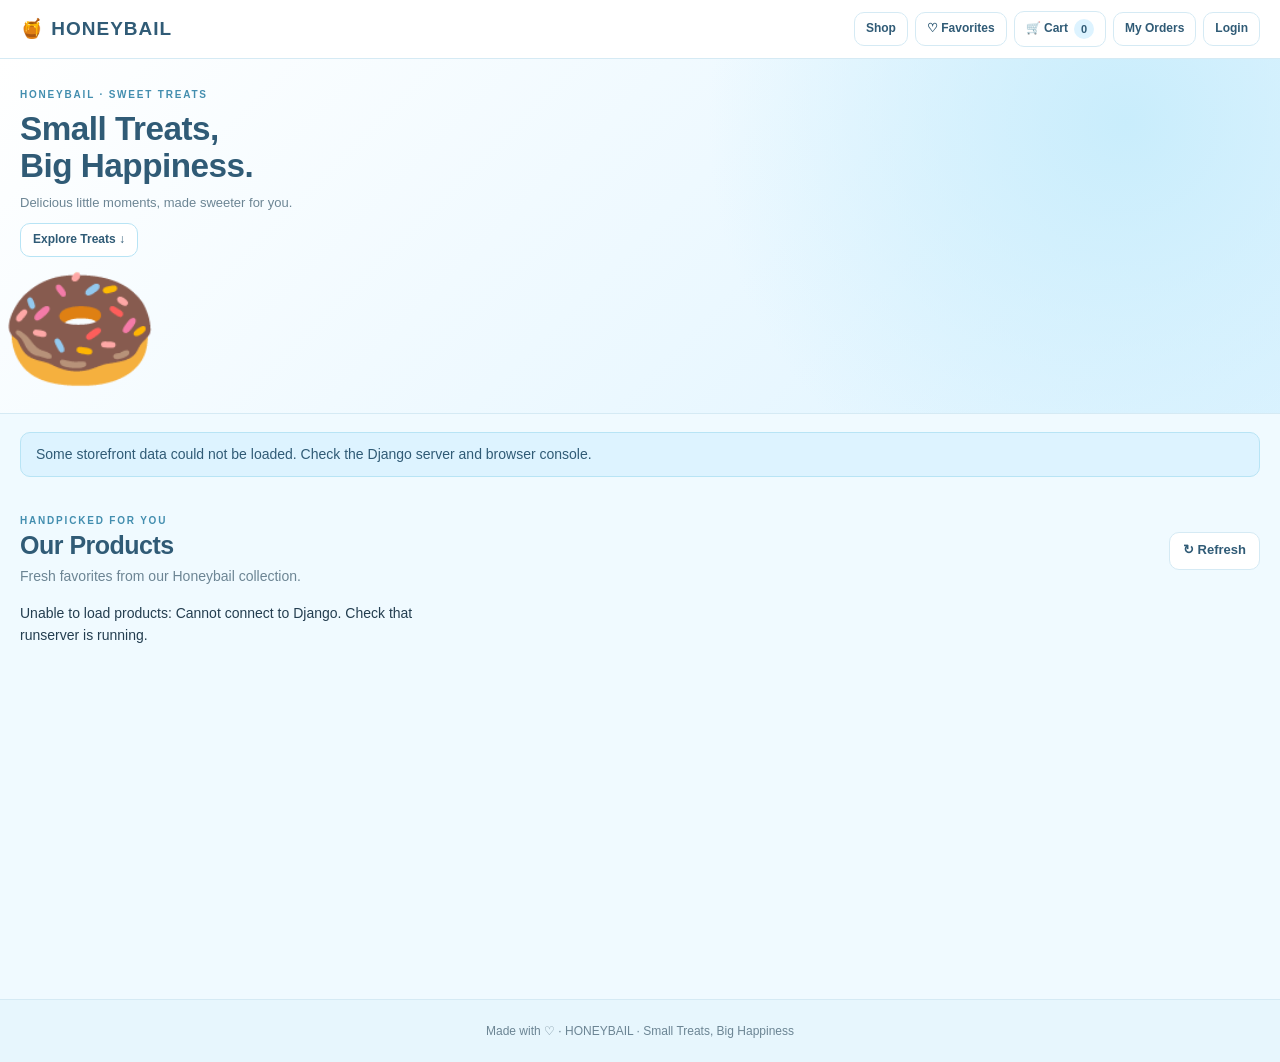
==== commit aa51a2f8: "Restore Honeybail customer storefront" ====
--- a/frontend/store.html
+++ b/frontend/store.html
@@ -1,328 +1,1639 @@
-<!DOCTYPE html>
+
+<!doctype html>
 <html lang="en">
+
 <head>
-<meta charset="UTF-8">
-<meta name="viewport" content="width=device-width, initial-scale=1">
-<title>HONEYBAIL | Small Treats, Big Happiness</title>
-<link rel="icon" href="data:,">
-<style>
-:root{
-  --ink:#2b5b78;        /* headings / text */
-  --accent:#3a8db3;     /* eyebrow labels */
-  --muted:#76909f;
-  --line:#c5e4f2;
-  --soft:#d9f0fc;
-  --bg:#f3faff;
-}
-*{box-sizing:border-box;margin:0;padding:0}
-html{font-size:14px}                      /* compact base size */
-body{font-family:"Segoe UI",Arial,Helvetica,sans-serif;color:var(--ink);background:var(--bg);line-height:1.4}
-button{font:inherit;color:inherit;cursor:pointer}
-img{max-width:100%;display:block}
-.wrap{max-width:1180px;margin:0 auto;padding:0 20px}
-
-/* ---------- TOP BAR ---------- */
-.topbar{background:#fff;border-bottom:1px solid #e3eef5;height:54px;position:sticky;top:0;z-index:10}
-.topbar .wrap{display:flex;align-items:center;justify-content:space-between;height:100%}
-.brand{display:flex;align-items:center;gap:8px;font-weight:800;font-size:19px;letter-spacing:2px;color:var(--ink)}
-.brand span{font-size:20px;letter-spacing:0}
-.nav{display:flex;gap:8px}
-.pill{height:32px;padding:0 13px;border:1px solid var(--line);background:#fff;border-radius:10px;
-  font-size:12.5px;font-weight:700;display:inline-flex;align-items:center;gap:6px;color:var(--ink)}
-.pill:hover{background:#eef8fe}
-.count{background:var(--soft);border-radius:10px;min-width:20px;height:20px;padding:0 6px;
-  display:inline-grid;place-items:center;font-size:11px}
-
-/* ---------- HERO ---------- */
-.hero{background:linear-gradient(115deg,#fbfeff 0%,#eaf7fd 45%,#c9ebfc 100%);border-bottom:1px solid #dcecf5}
-.hero .wrap{display:flex;align-items:center;justify-content:space-between;gap:20px;padding-top:22px;padding-bottom:22px;min-height:190px}
-.eyebrow{font-size:10.5px;font-weight:800;letter-spacing:2px;color:var(--accent);text-transform:uppercase}
-.hero h1{font-size:30px;line-height:1.1;margin:6px 0 8px;color:var(--ink)}
-.hero p{color:var(--muted);font-size:13px;margin-bottom:14px}
-.hero .pill{height:34px}
-.donut{font-size:92px;line-height:1;filter:drop-shadow(0 8px 8px #0002);flex:none;padding-right:10%}
-
-/* ---------- NOTICE ---------- */
-.notice{margin:16px 0 0;padding:11px 16px;background:#d9f0fc;border:1px solid var(--line);border-radius:10px;font-size:13px}
-.hidden{display:none}
-
-/* ---------- PRODUCTS ---------- */
-.section{padding:22px 0 40px}
-.section-head{display:flex;justify-content:space-between;align-items:flex-end;gap:12px;margin-bottom:16px}
-.section-head h2{font-size:22px;line-height:1.15;color:var(--ink)}
-.section-head p{color:var(--muted);font-size:12.5px;margin-top:2px}
-.cats{display:flex;flex-wrap:wrap;gap:8px;margin-bottom:16px}
-.cats .pill.active{background:var(--ink);color:#fff;border-color:var(--ink)}
-
-.grid{display:grid;grid-template-columns:repeat(4,1fr);gap:14px}
-.card{background:#fff;border:1px solid #dcecf5;border-radius:12px;padding:12px;position:relative;
-  box-shadow:0 4px 14px #1a5b8410;display:flex;flex-direction:column}
-.card .fav{position:absolute;top:8px;right:10px;background:none;border:0;font-size:17px;color:var(--accent)}
-.card .pic{height:104px;display:grid;place-items:center;font-size:54px;margin:4px 0 8px}
-.card .pic img{height:104px;width:100%;object-fit:contain}
-.card h3{font-size:13.5px}
-.card .cat{font-size:11px;color:var(--muted)}
-.card .price{font-weight:800;font-size:15px;margin:4px 0 8px}
-.card .add{margin-top:auto;height:32px;border-radius:16px;border:1px solid var(--line);background:#eaf7fd;font-weight:700;font-size:12px}
-.card .add:hover{background:#d9f0fc}
-.card .add:disabled{opacity:.5;cursor:not-allowed}
-.msg{color:var(--ink);font-size:13px;max-width:340px;padding:6px 0}
-.msg.err{color:#b3303b}
-
-/* ---------- LOGIN / TOAST ---------- */
-.backdrop{position:fixed;inset:0;background:#0f2a3ca8;z-index:30;display:grid;place-items:center;padding:20px}
-.modal{background:#fff;width:min(380px,100%);border-radius:14px;padding:20px}
-.modal h2{font-size:18px;margin-bottom:12px}
-.field{display:flex;flex-direction:column;gap:5px;margin-bottom:10px}
-.field label{font-size:12px;font-weight:700}
-.field input{border:1px solid var(--line);border-radius:8px;padding:9px 11px;font:inherit;outline:none}
-.row{display:flex;justify-content:flex-end;gap:8px;margin-top:6px}
-.solid{background:var(--ink);color:#fff;border:0;border-radius:8px;padding:9px 14px;font-weight:700}
-.toast{position:fixed;bottom:18px;left:50%;transform:translateX(-50%);background:#1d6b4a;color:#fff;padding:10px 16px;border-radius:8px;z-index:40;font-size:13px}
-.toast.err{background:#b3303b}
-
-/* ---------- RESPONSIVE ---------- */
-@media (max-width:900px){
-  .grid{grid-template-columns:repeat(2,1fr)}
-  .donut{font-size:70px;padding-right:0}
-}
-@media (max-width:620px){
-  .wrap{padding:0 12px}
-  .topbar{height:auto;padding:8px 0}
-  .topbar .wrap{flex-direction:column;gap:8px}
-  .nav{flex-wrap:wrap;justify-content:center}
-  .hero h1{font-size:24px}
-  .donut{display:none}
-  .section-head{flex-direction:column;align-items:flex-start}
-}
-</style>
+  <meta charset="utf-8">
+
+  <meta
+    name="viewport"
+    content="width=device-width, initial-scale=1"
+  >
+
+  <meta name="theme-color" content="#DDF3FF">
+
+  <meta
+    name="description"
+    content="Shop your favorite sweet treats at Honeybail."
+  >
+
+  <title>Honeybail | Shop</title>
+
+  <link rel="stylesheet" href="store.css">
 </head>
+
 <body>
 
-<header class="topbar">
-  <div class="wrap">
-    <div class="brand"><span>🍩</span>HONEYBAIL</div>
-    <nav class="nav">
-      <button class="pill" data-go="shop">Shop</button>
-      <button class="pill" id="favBtn">♡ Favorites</button>
-      <button class="pill" id="cartBtn">🛒 Cart <span class="count" id="cartCount">0</span></button>
-      <button class="pill" id="ordersBtn">My Orders</button>
-      <button class="pill" id="loginBtn">Login</button>
-    </nav>
-  </div>
-</header>
-
-<section class="hero">
-  <div class="wrap">
-    <div>
-      
-      <h1>Small Treats,<br>Big Happiness.</h1>
-      
-      <button class="pill" data-go="shop">Explore Treats ↓</button>
+  <!-- ==========================================
+       HEADER AND NAVIGATION
+       ========================================== -->
+
+  <header class="top">
+    <div class="navwrap">
+
+      <a
+        href="#shop"
+        class="brand"
+        data-page="shop"
+      >
+        🍯 HONEYBAIL
+      </a>
+
+      <nav aria-label="Main navigation">
+
+        <button
+          type="button"
+          data-page="shop"
+        >
+          Shop
+        </button>
+
+        <button
+          type="button"
+          data-page="favorites"
+        >
+          ♡ Favorites
+        </button>
+
+        <button
+          type="button"
+          data-page="cart"
+        >
+          🛒 Cart
+          <span id="cartCount">0</span>
+        </button>
+
+        <button
+          type="button"
+          data-page="orders"
+        >
+          My Orders
+        </button>
+
+        <button
+          type="button"
+          id="account"
+          data-page="login"
+        >
+          Login
+        </button>
+
+        <button
+          type="button"
+          id="logout"
+          hidden
+        >
+          Logout
+        </button>
+
+      </nav>
     </div>
-    <div class="donut">🍩</div>
-  </div>
-</section>
-
-<main class="wrap">
-  <div class="notice hidden" id="notice">Some storefront data could not be loaded. Check the Django server and browser console.</div>
-
-  <section class="section" id="shop">
-    <div class="section-head">
-      <div>
-        <div class="eyebrow">Handpicked for you</div>
-        <h2>Our Products</h2>
-        <p>Fresh favorites from our Honeybail collection.</p>
+  </header>
+
+
+  <!-- ==========================================
+       HONEYBAIL HERO
+       ========================================== -->
+
+  <section class="hero" id="hero">
+
+    <div class="herowrap">
+
+      <div class="eyebrow">
+        HONEYBAIL · SWEET TREATS
       </div>
-      <button class="pill" id="refreshBtn">↻ Refresh</button>
+
+      <h1>
+        Small Treats,
+        <br>
+        Big Happiness.
+      </h1>
+
+      <p>
+        Delicious little moments,
+        made sweeter for you.
+      </p>
+
+      <button
+        type="button"
+        class="light"
+        data-page="shop"
+      >
+        Explore Treats ↓
+      </button>
+
     </div>
-    <div class="cats" id="cats"></div>
-    <div class="grid" id="grid"><p class="msg">Loading...</p></div>
+
+    <div class="heroart" aria-hidden="true">
+      🍩
+    </div>
+
   </section>
-</main>
-
-<div id="modalRoot"></div>
-
-<script>
-/* ============ CONFIG ============ */
-const API_ORIGIN = window.DJANGO_API_URL || `${location.protocol}//${location.hostname}:8000`;
-const API = {
-  products:  `${API_ORIGIN}/api/products/`,    // -> { products: [...] }
-  me:        `${API_ORIGIN}/api/auth/me/`,     // -> { user: {...} }
-  login:     `${API_ORIGIN}/api/auth/login/`,
-  logout:    `${API_ORIGIN}/api/auth/logout/`,
-  csrf:      `${API_ORIGIN}/api/csrf/`,
-  cart:      `${API_ORIGIN}/api/cart/`,        // GET items, POST {product_id, quantity}
-  favorites: `${API_ORIGIN}/api/favorites/`    // GET list, POST {product_id}, DELETE <id>/
-};
-const CART_PAGE = "cart.html", ORDERS_PAGE = "orders.html";
-/* ================================ */
-
-const $ = id => document.getElementById(id);
-const state = { products: [], favorites: new Set(), category: "all", favOnly: false, user: null };
-
-const money = n => "₱" + Number(n || 0).toLocaleString("en-PH", { minimumFractionDigits: 2, maximumFractionDigits: 2 });
-const esc = s => String(s ?? "").replace(/[&<>"']/g, c => ({ "&":"&amp;","<":"&lt;",">":"&gt;",'"':"&quot;","'":"&#39;" }[c]));
-const imgSrc = u => !u ? "" : /^(https?:|data:)/.test(u) ? u : API_ORIGIN + (u.startsWith("/") ? "" : "/") + u;
-const catOf = p => p.category || "Others";
-
-function toast(msg, err) {
-  const n = document.createElement("div");
-  n.className = "toast" + (err ? " err" : "");
-  n.textContent = msg;
-  document.body.appendChild(n);
-  setTimeout(() => n.remove(), 3000);
-}
-
-/* ---------- API (session cookie + CSRF, same as the admin panel) ---------- */
-const getCookie = name => {
-  const part = document.cookie.split("; ").find(x => x.startsWith(name + "="));
-  return part ? decodeURIComponent(part.slice(name.length + 1)) : null;
-};
-async function csrf() {
-  await fetch(API.csrf, { credentials: "include" });
-  const t = getCookie("csrftoken");
-  if (!t) throw new Error("CSRF cookie missing. Use 127.0.0.1 for both the page and Django.");
-  return t;
-}
-async function request(url, opts = {}) {
-  const method = (opts.method || "GET").toUpperCase();
-  const headers = new Headers(opts.headers || {});
-  if (!["GET", "HEAD", "OPTIONS"].includes(method)) headers.set("X-CSRFToken", await csrf());
-  let res;
-  try { res = await fetch(url, { ...opts, method, headers, credentials: "include" }); }
-  catch { throw new Error("Cannot connect to Django. Check that runserver is running."); }
-  let body = {};
-  try { body = await res.json(); } catch {}
-  if (!res.ok) throw new Error(body.error || `Request failed (${res.status})`);
-  return body;
-}
-const jsonOpts = (method, data) => ({ method, headers: { "Content-Type": "application/json" }, body: JSON.stringify(data) });
-
-/* ---------- RENDER ---------- */
-function renderCats() {
-  const cats = [...new Set(state.products.map(catOf))].sort();
-  $("cats").innerHTML = cats.length
-    ? [`<button class="pill ${state.category === "all" ? "active" : ""}" data-cat="all">All</button>`]
-        .concat(cats.map(c => `<button class="pill ${state.category === c ? "active" : ""}" data-cat="${esc(c)}">${esc(c)}</button>`)).join("")
-    : "";
-}
-function renderGrid() {
-  const items = state.products.filter(p =>
-    (!state.favOnly || state.favorites.has(p.id)) &&
-    (state.category === "all" || catOf(p) === state.category));
-  $("grid").innerHTML = items.length ? items.map(p => {
-    const out = Number(p.stock ?? 1) <= 0;
-    const pic = p.image
-      ? `<img src="${esc(imgSrc(p.image))}" alt="${esc(p.name)}" onerror="this.outerHTML='🍩'">`
-      : "🍩";
-    return `<div class="card">
-      <button class="fav" data-fav="${p.id}" title="Favorite">${state.favorites.has(p.id) ? "♥" : "♡"}</button>
-      <div class="pic">${pic}</div>
-      <h3>${esc(p.name)}</h3>
-      <div class="cat">${esc(catOf(p))}</div>
-      <div class="price">${money(p.price)}</div>
-      <button class="add" data-add="${p.id}" ${out ? "disabled" : ""}>${out ? "Out of stock" : "🛒 Add to Cart"}</button>
-    </div>`;
-  }).join("") : `<p class="msg">${state.favOnly ? "No favorites yet." : "No products found."}</p>`;
-}
-
-/* ---------- DATA ---------- */
-async function loadProducts() {
-  try {
-    const d = await request(API.products);
-    state.products = Array.isArray(d.products) ? d.products : [];
-    $("notice").classList.add("hidden");
-    renderCats(); renderGrid();
-  } catch (e) {
-    $("notice").classList.remove("hidden");
-    $("grid").innerHTML = `<p class="msg err">Unable to load products: ${esc(e.message)}</p>`;
-    $("cats").innerHTML = "";
-  }
-}
-async function loadUser() {
-  try { state.user = (await request(API.me)).user || null; } catch { state.user = null; }
-  $("loginBtn").textContent = state.user ? "Logout" : "Login";
-  if (!state.user) { state.favorites = new Set(); $("cartCount").textContent = 0; renderGrid(); return; }
-  try {
-    const d = await request(API.favorites);
-    const arr = d.favorites || d.items || (Array.isArray(d) ? d : []);
-    state.favorites = new Set(arr.map(f => f.product_id ?? (f.product && f.product.id) ?? f.product ?? f.id));
-  } catch { state.favorites = new Set(); }
-  try {
-    const d = await request(API.cart);
-    const items = d.items || (d.cart && d.cart.items) || (Array.isArray(d) ? d : []);
-    $("cartCount").textContent = items.reduce((a, i) => a + Number(i.quantity || 1), 0);
-  } catch { $("cartCount").textContent = 0; }
-  renderGrid();
-}
-
-/* ---------- ACTIONS ---------- */
-async function addToCart(id) {
-  if (!state.user) return loginModal();
-  try {
-    await request(API.cart, jsonOpts("POST", { product_id: id, quantity: 1 }));
-    $("cartCount").textContent = Number($("cartCount").textContent) + 1;
-    toast("Added to cart.");
-  } catch (e) { toast(e.message, true); }
-}
-async function toggleFav(id) {
-  if (!state.user) return loginModal();
-  const on = state.favorites.has(id);
-  try {
-    if (on) await request(`${API.favorites}${id}/`, { method: "DELETE" });
-    else await request(API.favorites, jsonOpts("POST", { product_id: id }));
-    on ? state.favorites.delete(id) : state.favorites.add(id);
-    renderGrid();
-  } catch (e) { toast(e.message, true); }
-}
-function loginModal() {
-  $("modalRoot").innerHTML = `<div class="backdrop"><form class="modal" id="loginForm">
-    <h2>Sign In</h2>
-    <div class="field"><label>Email / username</label><input name="email" required autocomplete="username"></div>
-    <div class="field"><label>Password</label><input name="password" type="password" required autocomplete="current-password"></div>
-    <div class="row"><button type="button" class="pill" id="cancelLogin">Cancel</button><button class="solid">Sign In</button></div>
-  </form></div>`;
-  $("cancelLogin").onclick = () => $("modalRoot").innerHTML = "";
-  $("loginForm").onsubmit = async e => {
-    e.preventDefault();
-    const fd = new FormData(e.target);
-    try {
-      await request(API.login, jsonOpts("POST", { email: fd.get("email"), password: fd.get("password") }));
-      $("modalRoot").innerHTML = "";
-      await loadUser();
-      toast("Signed in successfully.");
-    } catch (err) { toast(err.message, true); }
-  };
-}
-
-/* ---------- EVENTS ---------- */
-document.addEventListener("click", e => {
-  const t = e.target.closest("button");
-  if (!t) return;
-  if (t.dataset.go) $(t.dataset.go).scrollIntoView({ behavior: "smooth" });
-  if (t.dataset.cat) { state.category = t.dataset.cat; state.favOnly = false; renderCats(); renderGrid(); }
-  if (t.dataset.add) addToCart(Number(t.dataset.add));
-  if (t.dataset.fav) toggleFav(Number(t.dataset.fav));
-});
-$("refreshBtn").onclick = async () => { await loadProducts(); await loadUser(); };
-$("favBtn").onclick = () => {
-  if (!state.user) return loginModal();
-  state.favOnly = !state.favOnly;
-  $("favBtn").style.background = state.favOnly ? "#d9f0fc" : "";
-  renderGrid();
-  $("shop").scrollIntoView({ behavior: "smooth" });
-};
-$("cartBtn").onclick = () => state.user ? (location.href = CART_PAGE) : loginModal();
-$("ordersBtn").onclick = () => state.user ? (location.href = ORDERS_PAGE) : loginModal();
-$("loginBtn").onclick = async () => {
-  if (!state.user) return loginModal();
-  if (!confirm("Sign out of HONEYBAIL?")) return;
-  try { await request(API.logout, { method: "POST" }); } catch {}
-  await loadUser();
-};
-
-(async () => { await loadProducts(); await loadUser(); })();
-</script>
+
+
+  <!-- ==========================================
+       MAIN CONTENT
+       ========================================== -->
+
+  <main class="wrap">
+
+    <div
+      id="notice"
+      role="status"
+      aria-live="polite"
+    ></div>
+
+
+    <!-- ========================================
+         SHOP PAGE
+         ======================================== -->
+
+    <section id="shopPage">
+
+      <div class="sectionhead">
+
+        <div>
+          <p class="eyebrow">
+            HANDPICKED FOR YOU
+          </p>
+
+          <h2>Our Products</h2>
+
+          <p class="muted">
+            Fresh favorites from our
+            Honeybail collection.
+          </p>
+        </div>
+
+        <button
+          type="button"
+          id="refresh"
+          class="outline"
+        >
+          ↻ Refresh
+        </button>
+
+      </div>
+
+      <!-- Products rendered by store.js -->
+
+      <div
+        id="products"
+        class="productgrid"
+      ></div>
+
+    </section>
+
+
+    <!-- ========================================
+         LOGIN PAGE
+         ======================================== -->
+
+    <section id="loginPage" hidden>
+
+      <form
+        id="loginForm"
+        class="auth card"
+      >
+
+        <h2>Welcome back!</h2>
+
+        <p class="muted">
+          Sign in to save your treats.
+        </p>
+
+        <label>
+          Email
+
+          <input
+            name="email"
+            type="email"
+            autocomplete="email"
+            required
+          >
+        </label>
+
+        <label>
+          Password
+
+          <input
+            name="password"
+            type="password"
+            autocomplete="current-password"
+            required
+          >
+        </label>
+
+        <button
+          type="submit"
+          class="primary"
+        >
+          Login
+        </button>
+
+        <p>
+          New here?
+
+          <a
+            href="#register"
+            data-page="register"
+          >
+            Create an account
+          </a>
+        </p>
+
+      </form>
+
+    </section>
+
+
+    <!-- ========================================
+         REGISTRATION PAGE
+         ======================================== -->
+
+    <section id="registerPage" hidden>
+
+      <form
+        id="registerForm"
+        class="auth card"
+      >
+
+        <h2>Join Honeybail ♡</h2>
+
+        <label>
+          Full name
+
+          <input
+            name="name"
+            autocomplete="name"
+            maxlength="120"
+            required
+          >
+        </label>
+
+        <label>
+          Email
+
+          <input
+            name="email"
+            type="email"
+            autocomplete="email"
+            required
+          >
+        </label>
+
+        <label>
+          Password
+
+          <input
+            name="password"
+            type="password"
+            autocomplete="new-password"
+            minlength="8"
+            required
+          >
+        </label>
+
+        <label>
+          Confirm password
+
+          <input
+            name="confirm"
+            type="password"
+            autocomplete="new-password"
+            minlength="8"
+            required
+          >
+        </label>
+
+        <button
+          type="submit"
+          class="primary"
+        >
+          Create Account
+        </button>
+
+        <p>
+          Already have an account?
+
+          <a
+            href="#login"
+            data-page="login"
+          >
+            Log in
+          </a>
+        </p>
+
+      </form>
+
+    </section>
+
+
+    <!-- ========================================
+         SHOPPING CART PAGE
+         ======================================== -->
+
+    <section id="cartPage" hidden>
+
+      <!-- CART HEADING -->
+
+      <div class="sectionhead cart-page-heading">
+
+        <div>
+
+          <p class="eyebrow">
+            YOUR SWEET PICKS
+          </p>
+
+          <h2>Shopping Cart</h2>
+
+          <p class="muted">
+            Select your favorites, edit quantities,
+            and review your total before checkout.
+          </p>
+
+        </div>
+
+        <button
+          type="button"
+          class="outline"
+          data-page="shop"
+        >
+          ← Continue Shopping
+        </button>
+
+      </div>
+
+
+      <!-- MAIN CART CONTAINER -->
+
+      <div class="card shopping-cart-card">
+
+        <!--
+          JavaScript renders:
+          - Select All Available checkbox
+          - Product selection checkboxes
+          - Product images and information
+          - Quantity editor with minus and plus
+          - Product subtotal
+          - Remove action
+
+          The IDs below are preserved for store.js.
+        -->
+
+        <div
+          id="cartItems"
+          class="shopping-cart-items"
+          aria-live="polite"
+        >
+          <p class="muted">
+            Loading your shopping cart...
+          </p>
+        </div>
+
+
+        <!-- CART SUMMARY -->
+
+        <div class="cart-summary">
+
+          <div class="cart-summary-content">
+
+            <h3 class="cart-summary-heading">
+              Order Summary
+            </h3>
+
+            <!--
+              JavaScript displays:
+              Selected Subtotal
+              Discounted Shipping
+              Grand Total
+            -->
+
+            <div
+              id="cartTotal"
+              class="cart-totals"
+              aria-live="polite"
+            >
+              <div class="cart-total-line">
+
+                <span>Selected Subtotal</span>
+
+                <strong>₱0.00</strong>
+
+              </div>
+
+              <div class="cart-total-line">
+
+                <span>Discounted Shipping</span>
+
+                <strong>₱0.00</strong>
+
+              </div>
+
+              <div class="cart-total-line cart-grand-total">
+
+                <strong>Grand Total</strong>
+
+                <strong>₱0.00</strong>
+
+              </div>
+            </div>
+
+
+            <p class="cart-shipping-note muted">
+              Shipping starts at ₱50 for the first
+              unit, plus ₱20 for every additional
+              unit in your selected order.
+            </p>
+
+            <p class="cart-checkout-note muted">
+              Only checked products will be included
+              in your checkout. Unchecked products
+              will remain in your cart.
+            </p>
+
+
+            <!-- CHECKOUT SELECTED BUTTON -->
+
+            <button
+              type="button"
+              id="checkoutStart"
+              class="primary cart-checkout-button"
+              disabled
+            >
+              Select Items to Checkout →
+            </button>
+
+          </div>
+
+        </div>
+
+      </div>
+
+    </section>
+
+
+    <!-- ========================================
+         END OF PART 1
+         ======================================== -->
+
+    <!-- PASTE PART 2 DIRECTLY BELOW THIS LINE -->
+
+    <!-- ========================================
+         FAVORITES PAGE
+         ======================================== -->
+
+    <section id="favoritesPage" hidden>
+
+      <div class="sectionhead">
+
+        <div>
+          <p class="eyebrow">
+            YOUR WISHLIST
+          </p>
+
+          <h2>Saved Favorites ♡</h2>
+
+          <p class="muted">
+            All the sweet treats you love,
+            saved in one place.
+          </p>
+        </div>
+
+        <button
+          type="button"
+          class="outline"
+          data-page="shop"
+        >
+          ← Continue Shopping
+        </button>
+
+      </div>
+
+      <!--
+        JavaScript renders favorite products here.
+
+        Favorite products retain:
+        - Product image
+        - Product name and price
+        - Add to Cart
+        - Buy Now
+        - Remove from Favorites
+        - Customer reviews
+      -->
+
+      <div
+        id="favorites"
+        class="productgrid"
+      ></div>
+
+    </section>
+
+
+    <!-- ========================================
+         MY ACCOUNT PAGE
+         ======================================== -->
+
+    <section id="accountPage" hidden>
+
+      <div class="sectionhead">
+
+        <div>
+          <p class="eyebrow">
+            MY HONEYBAIL
+          </p>
+
+          <h2>My Account</h2>
+
+          <p class="muted">
+            Manage your personal information,
+            saved delivery addresses, and orders.
+          </p>
+        </div>
+
+        <button
+          type="button"
+          class="outline"
+          data-page="shop"
+        >
+          ← Back to Shop
+        </button>
+
+      </div>
+
+
+      <!-- ACCOUNT LAYOUT -->
+
+      <div class="account-layout">
+
+        <!-- PROFILE INFORMATION -->
+
+        <div class="card account-profile-card">
+
+          <div class="account-card-heading">
+
+            <div
+              class="account-avatar"
+              aria-hidden="true"
+            >
+              ♡
+            </div>
+
+            <div>
+              <p class="eyebrow">
+                CUSTOMER PROFILE
+              </p>
+
+              <h3>Profile Information</h3>
+            </div>
+
+          </div>
+
+
+          <div class="account-profile-details">
+
+            <p>
+              <strong>Name:</strong>
+
+              <span id="profileName">
+                —
+              </span>
+            </p>
+
+            <p>
+              <strong>Email:</strong>
+
+              <span id="profileEmail">
+                —
+              </span>
+            </p>
+
+          </div>
+
+
+          <div class="actions">
+
+            <button
+              type="button"
+              class="outline"
+              data-page="orders"
+            >
+              View My Orders →
+            </button>
+
+          </div>
+
+        </div>
+
+
+        <!-- SAVED ADDRESSES -->
+
+        <div class="card account-address-card">
+
+          <div class="sectionhead">
+
+            <div>
+              <p class="eyebrow">
+                DELIVERY DETAILS
+              </p>
+
+              <h3>Saved Addresses</h3>
+
+              <p class="muted">
+                Keep your delivery addresses
+                ready for a faster checkout.
+              </p>
+            </div>
+
+
+            <button
+              type="button"
+              id="addAddressBtn"
+              class="outline"
+            >
+              + Add Address
+            </button>
+
+          </div>
+
+
+          <!--
+            JavaScript renders saved address cards.
+
+            Each saved address may include:
+            - Address label
+            - Recipient name
+            - Contact number
+            - Complete address
+            - Edit
+            - Set Default
+            - Delete
+          -->
+
+          <div
+            id="savedAddresses"
+            class="stack"
+          >
+            <p class="muted">
+              No saved addresses yet.
+            </p>
+          </div>
+
+        </div>
+
+      </div>
+
+    </section>
+
+
+    <!-- ========================================
+         ADDRESS FORM PAGE
+         ======================================== -->
+
+    <section id="addressPage" hidden>
+
+      <div class="sectionhead">
+
+        <div>
+          <p class="eyebrow">
+            DELIVERY INFORMATION
+          </p>
+
+          <h2 id="addressFormTitle">
+            Add Delivery Address
+          </h2>
+
+          <p class="muted">
+            Enter your complete delivery details
+            to help ensure a smooth delivery.
+          </p>
+        </div>
+
+
+        <button
+          type="button"
+          id="cancelAddressBtn"
+          class="outline"
+        >
+          ← Back
+        </button>
+
+      </div>
+
+
+      <!-- ADDRESS FORM -->
+
+      <form
+        id="addressForm"
+        class="card checkout address-form-card"
+      >
+
+        <!--
+          Used by JavaScript to distinguish
+          adding an address from editing one.
+        -->
+
+        <input
+          type="hidden"
+          name="address_id"
+          id="addressId"
+        >
+
+
+        <!-- ADDRESS LABEL -->
+
+        <label>
+          Address Label
+
+          <select
+            name="label"
+            required
+          >
+            <option value="Home">
+              Home
+            </option>
+
+            <option value="Work">
+              Work
+            </option>
+
+            <option value="School">
+              School
+            </option>
+
+            <option value="Other">
+              Other
+            </option>
+          </select>
+        </label>
+
+
+        <!-- RECIPIENT NAME -->
+
+        <label>
+          Recipient Full Name
+
+          <input
+            name="recipient"
+            type="text"
+            maxlength="120"
+            autocomplete="name"
+            placeholder="Enter recipient's full name"
+            required
+          >
+        </label>
+
+
+        <!-- CONTACT NUMBER -->
+
+        <label>
+          Contact Number
+
+          <input
+            name="phone"
+            type="tel"
+            maxlength="30"
+            autocomplete="tel"
+            placeholder="e.g. 09XXXXXXXXX"
+            required
+          >
+        </label>
+
+
+        <!-- STREET ADDRESS -->
+
+        <label>
+          House Number / Street / Building
+
+          <input
+            name="street"
+            type="text"
+            maxlength="255"
+            autocomplete="address-line1"
+            placeholder="House no., street, or building"
+            required
+          >
+        </label>
+
+
+        <!-- BARANGAY -->
+
+        <label>
+          Barangay
+
+          <input
+            name="barangay"
+            type="text"
+            maxlength="120"
+            placeholder="Enter your barangay"
+            required
+          >
+        </label>
+
+
+        <!-- CITY OR MUNICIPALITY -->
+
+        <label>
+          City / Municipality
+
+          <input
+            name="city"
+            type="text"
+            maxlength="120"
+            autocomplete="address-level2"
+            placeholder="Enter your city or municipality"
+            required
+          >
+        </label>
+
+
+        <!-- PROVINCE -->
+
+        <label>
+          Province
+
+          <input
+            name="province"
+            type="text"
+            maxlength="120"
+            autocomplete="address-level1"
+            placeholder="Enter your province"
+            required
+          >
+        </label>
+
+
+        <!-- POSTAL CODE -->
+
+        <label>
+          ZIP Code
+
+          <input
+            name="postal_code"
+            type="text"
+            maxlength="12"
+            autocomplete="postal-code"
+            placeholder="Enter your ZIP code"
+            required
+          >
+        </label>
+
+
+        <!-- DEFAULT ADDRESS -->
+
+        <label class="agree">
+
+          <input
+            type="checkbox"
+            name="is_default"
+          >
+
+          Set as my default delivery address
+
+        </label>
+
+
+        <!-- FORM ACTIONS -->
+
+        <div class="actions address-form-actions">
+
+          <button
+            type="submit"
+            class="primary"
+          >
+            Save Address
+          </button>
+
+          <button
+            type="button"
+            class="outline"
+            data-page="account"
+          >
+            Cancel
+          </button>
+
+        </div>
+
+      </form>
+
+    </section>
+
+
+    <!-- ========================================
+         END OF PART 2
+         ======================================== -->
+
+    <!-- PASTE PART 3 DIRECTLY BELOW THIS LINE -->
+
+    <!-- ========================================
+         MY ORDERS PAGE
+         ======================================== -->
+
+    <section id="ordersPage" hidden>
+
+      <div class="sectionhead">
+
+        <div>
+          <p class="eyebrow">
+            PURCHASE HISTORY
+          </p>
+
+          <h2>My Orders</h2>
+
+          <p class="muted">
+            Keep track of your orders,
+            delivery progress, and past purchases.
+          </p>
+        </div>
+
+        <button
+          type="button"
+          class="outline"
+          data-page="shop"
+        >
+          ← Continue Shopping
+        </button>
+
+      </div>
+
+      <!--
+        store.js renders:
+        - Order number
+        - Order date
+        - Ordered products
+        - Total amount
+        - Order status
+        - Delivery tracking steps
+        - Review buttons for delivered products
+      -->
+
+      <div
+        id="orders"
+        class="stack orders-list"
+      ></div>
+
+    </section>
+
+
+    <!-- ========================================
+         CHECKOUT PAGE
+         ======================================== -->
+
+    <section id="checkoutPage" hidden>
+
+      <div class="sectionhead">
+
+        <div>
+          <p class="eyebrow">
+            ALMOST THERE
+          </p>
+
+          <h2>Secure Checkout 🛍️</h2>
+
+          <p class="muted">
+            Review your selected products,
+            delivery address, and payment method
+            before placing your order.
+          </p>
+        </div>
+
+        <button
+          type="button"
+          id="checkoutBack"
+          class="outline"
+        >
+          ← Back
+        </button>
+
+      </div>
+
+
+      <!-- MAIN CHECKOUT FORM -->
+
+      <form
+        id="checkoutForm"
+        class="checkout-layout"
+      >
+
+
+        <!-- ====================================
+             DELIVERY ADDRESS
+             ==================================== -->
+
+        <div class="card checkout-address-card">
+
+          <div class="checkout-card-heading">
+
+            <span aria-hidden="true">📍</span>
+
+            <h3>Delivery Address</h3>
+
+          </div>
+
+          <p class="muted">
+            Select where you would like
+            your Honeybail treats delivered.
+          </p>
+
+
+          <!-- SAVED DELIVERY ADDRESSES -->
+
+          <div
+            id="checkoutAddresses"
+            class="stack"
+          ></div>
+
+
+          <!-- ADD NEW ADDRESS -->
+
+          <button
+            type="button"
+            id="checkoutAddAddress"
+            class="outline"
+          >
+            + Add New Address
+          </button>
+
+
+          <!--
+            Legacy checkout fields retained
+            for compatibility with older code.
+          -->
+
+          <div id="checkoutLegacyFields" hidden>
+
+            <label>
+              Recipient Name
+
+              <input
+                name="recipient"
+                maxlength="120"
+              >
+            </label>
+
+            <label>
+              Contact Number
+
+              <input
+                name="phone"
+                maxlength="30"
+              >
+            </label>
+
+            <label>
+              Delivery Address
+
+              <textarea
+                name="address"
+                maxlength="2000"
+              ></textarea>
+            </label>
+
+          </div>
+
+
+          <!-- CONFIRM DELIVERY DETAILS -->
+
+          <label class="agree">
+
+            <input
+              type="checkbox"
+              id="confirmAddress"
+              required
+            >
+
+            I confirm that my selected delivery
+            address and contact information
+            are correct.
+
+          </label>
+
+        </div>
+
+
+        <!-- ====================================
+             PAYMENT METHOD
+             ==================================== -->
+
+        <div class="card checkout-payment-card">
+
+          <div class="checkout-card-heading">
+
+            <span aria-hidden="true">💳</span>
+
+            <h3>Payment Method</h3>
+
+          </div>
+
+          <p class="muted">
+            Choose how you would like
+            to pay for your order.
+          </p>
+
+
+          <div class="payment-options">
+
+            <!-- CASH ON DELIVERY -->
+
+            <label class="payment-option">
+
+              <input
+                type="radio"
+                name="payment_method"
+                value="COD"
+                checked
+                required
+              >
+
+              <span>
+                <strong>Cash on Delivery</strong>
+
+                <small>
+                  Pay in cash when your order arrives.
+                </small>
+              </span>
+
+            </label>
+
+
+            <!-- GCASH -->
+
+            <label class="payment-option">
+
+              <input
+                type="radio"
+                name="payment_method"
+                value="GCASH"
+                disabled
+              >
+
+              <span>
+                <strong>GCash</strong>
+
+                <small>
+                  Coming soon — payment verification
+                  is not yet available.
+                </small>
+              </span>
+
+            </label>
+
+
+            <!-- MAYA -->
+
+            <label class="payment-option">
+
+              <input
+                type="radio"
+                name="payment_method"
+                value="MAYA"
+                disabled
+              >
+
+              <span>
+                <strong>Maya</strong>
+
+                <small>
+                  Coming soon — payment verification
+                  is not yet available.
+                </small>
+              </span>
+
+            </label>
+
+          </div>
+
+
+          <p
+            class="muted"
+            id="paymentNotice"
+          >
+            Cash on Delivery is currently available.
+            No online payment will be collected.
+          </p>
+
+        </div>
+
+
+        <!-- ====================================
+             ORDER NOTES
+             ==================================== -->
+
+        <div class="card checkout-notes-card">
+
+          <div class="checkout-card-heading">
+
+            <span aria-hidden="true">📝</span>
+
+            <h3>Order Notes</h3>
+
+          </div>
+
+          <label>
+            Special Instructions (Optional)
+
+            <textarea
+              name="notes"
+              maxlength="1000"
+              placeholder="Any delivery instructions or special requests?"
+            ></textarea>
+
+          </label>
+
+        </div>
+
+
+        <!-- ====================================
+             ORDER SUMMARY
+             ==================================== -->
+
+        <div class="card checkout-summary-card">
+
+          <div class="checkout-card-heading">
+
+            <span aria-hidden="true">🛒</span>
+
+            <h3>Order Summary</h3>
+
+          </div>
+
+          <p class="muted">
+            Review the products included
+            in your checkout.
+          </p>
+
+
+          <!--
+            JavaScript renders selected cart items.
+
+            Buy Now renders only the chosen product.
+          -->
+
+          <div
+            id="checkoutItems"
+            class="stack"
+          ></div>
+
+
+          <!-- ORDER TOTALS -->
+
+          <div class="checkout-totals">
+
+            <p>
+              <span>Subtotal</span>
+
+              <strong id="checkoutSubtotal">
+                ₱0.00
+              </strong>
+            </p>
+
+            <p>
+              <span>Delivery Fee</span>
+
+              <strong id="checkoutDeliveryFee">
+                ₱0.00
+              </strong>
+            </p>
+
+            <h3>
+              <span>Grand Total</span>
+
+              <strong id="checkoutTotal">
+                ₱0.00
+              </strong>
+            </h3>
+
+          </div>
+
+
+          <p class="muted checkout-delivery-note">
+            Delivery starts at ₱50 for the first
+            unit, plus ₱20 for each additional unit.
+            The total is calculated using the
+            selected quantities.
+          </p>
+
+        </div>
+
+
+        <!-- ====================================
+             ORDER POLICY
+             ==================================== -->
+
+        <div class="policy">
+
+          <h3>
+            💗 A Little Reminder Before You Order
+          </h3>
+
+          <p>
+            Please double-check your selected
+            products, quantities, delivery address,
+            and payment method before confirming
+            your order.
+          </p>
+
+          <p>
+            Once your order is being prepared,
+            changes or cancellations may
+            no longer be possible.
+          </p>
+
+          <p>
+            Because our treats are perishable,
+            change-of-mind returns may be limited.
+            If your order is incorrect, damaged,
+            or has a quality concern, please
+            contact us so we can assist you.
+            Your rights under applicable consumer
+            laws remain protected.
+          </p>
+
+
+          <label class="agree">
+
+            <input
+              type="checkbox"
+              name="policy"
+              required
+            >
+
+            I have reviewed my order details
+            and agree to the order policy.
+
+          </label>
+
+        </div>
+
+
+        <!-- ====================================
+             PLACE ORDER
+             ==================================== -->
+
+        <button
+          type="submit"
+          id="placeOrderBtn"
+          class="primary"
+        >
+          Confirm & Place Order →
+        </button>
+
+
+        <p class="muted">
+          Your order will only be submitted
+          after you confirm.
+          Cash on Delivery is currently
+          the available payment method.
+        </p>
+
+      </form>
+
+    </section>
+
+
+    <!-- ========================================
+         CUSTOMER REVIEWS PAGE
+         ======================================== -->
+
+    <section id="reviewPage" hidden>
+
+      <div class="sectionhead">
+
+        <div>
+          <p class="eyebrow">
+            REAL CUSTOMER EXPERIENCES
+          </p>
+
+          <h2 id="reviewTitle">
+            Customer Reviews
+          </h2>
+
+          <p class="muted">
+            Read experiences shared by customers
+            who purchased and received
+            their Honeybail treats.
+          </p>
+        </div>
+
+        <button
+          type="button"
+          class="outline"
+          data-page="shop"
+        >
+          ← Back to Shop
+        </button>
+
+      </div>
+
+
+      <!-- REVIEW SUMMARY -->
+
+      <div
+        id="reviewSummary"
+        class="card review-summary-card"
+      ></div>
+
+
+      <!-- CUSTOMER REVIEW CARDS -->
+
+      <div
+        id="reviews"
+        class="stack"
+      ></div>
+
+    </section>
+
+
+    <!-- ========================================
+         WRITE CUSTOMER REVIEW
+         ======================================== -->
+
+    <section id="writeReviewPage" hidden>
+
+      <div class="sectionhead">
+
+        <div>
+          <p class="eyebrow">
+            SHARE YOUR EXPERIENCE
+          </p>
+
+          <h2>Review Your Purchase ♡</h2>
+
+          <p class="muted">
+            Tell us what you think about
+            your Honeybail treats.
+          </p>
+        </div>
+
+        <button
+          type="button"
+          class="outline"
+          data-page="orders"
+        >
+          ← My Orders
+        </button>
+
+      </div>
+
+
+      <form
+        id="reviewForm"
+        class="card checkout review-form-card"
+      >
+
+        <h3 id="writeReviewProductName">
+          Product Review
+        </h3>
+
+        <p class="muted">
+          Reviews are available only
+          for products included in your
+          delivered orders.
+        </p>
+
+
+        <!-- RATING -->
+
+        <label>
+          Rating
+
+          <select
+            name="rating"
+            required
+          >
+            <option value="5">
+              ★★★★★ — 5 Stars
+            </option>
+
+            <option value="4">
+              ★★★★☆ — 4 Stars
+            </option>
+
+            <option value="3">
+              ★★★☆☆ — 3 Stars
+            </option>
+
+            <option value="2">
+              ★★☆☆☆ — 2 Stars
+            </option>
+
+            <option value="1">
+              ★☆☆☆☆ — 1 Star
+            </option>
+          </select>
+
+        </label>
+
+
+        <!-- REVIEW COMMENT -->
+
+        <label>
+          Your Review
+
+          <textarea
+            name="comment"
+            maxlength="1500"
+            required
+            placeholder="How was your Honeybail treat?"
+          ></textarea>
+
+        </label>
+
+
+        <!-- REVIEW ACTIONS -->
+
+        <div class="actions review-form-actions">
+
+          <button
+            type="submit"
+            class="primary"
+          >
+            Submit Review
+          </button>
+
+          <button
+            type="button"
+            id="deleteReview"
+            class="outline"
+          >
+            Delete My Review
+          </button>
+
+        </div>
+
+      </form>
+
+    </section>
+
+
+  <!-- ==========================================
+       END OF MAIN CONTENT
+       ========================================== -->
+
+  </main>
+
+
+  <!-- ==========================================
+       LOGOUT CONFIRMATION
+       ========================================== -->
+
+  <dialog
+    id="logoutDialog"
+    aria-labelledby="logoutDialogTitle"
+  >
+
+    <div class="dialog-content">
+
+      <h3 id="logoutDialogTitle">
+        Leaving so soon? ♡
+      </h3>
+
+      <p>
+        Are you sure you want to
+        log out of Honeybail?
+      </p>
+
+
+      <div class="actions">
+
+        <button
+          type="button"
+          id="cancelLogout"
+          class="outline"
+        >
+          Stay Logged In
+        </button>
+
+        <button
+          type="button"
+          id="confirmLogout"
+          class="primary"
+        >
+          Yes, Log Out
+        </button>
+
+      </div>
+
+    </div>
+
+  </dialog>
+
+
+  <!-- ==========================================
+       FOOTER
+       ========================================== -->
+
+  <footer>
+    Made with ♡ · HONEYBAIL ·
+    Small Treats, Big Happiness
+  </footer>
+
+
+  <!-- ==========================================
+       JAVASCRIPT
+       ========================================== -->
+
+  <script src="store.js"></script>
+
 </body>
-</html>+</html>
--- a/frontend/store.css
+++ b/frontend/store.css
@@ -0,0 +1,2204 @@
+
+/* =========================================================
+   HONEYBAIL STOREFRONT
+   ICE BLUE RESPONSIVE DESIGN
+   Complete replacement for frontend/store.css
+   ========================================================= */
+
+/* ---------- 1. THEME ---------- */
+
+:root {
+  --ice-white: #f0faff;
+  --ice-blue: #ddf3ff;
+  --frost-blue: #b8e4f5;
+  --sky-blue: #76bbd9;
+  --deep-blue: #305b76;
+  --primary: #438eaf;
+  --primary-dark: #305b76;
+  --ink: #243e50;
+  --muted: #6c8594;
+  --line: #d5eaf4;
+  --white: #ffffff;
+  --surface: #ffffff;
+  --surface-soft: #f5fbff;
+  --shadow: 0 5px 20px rgba(48, 91, 118, 0.07);
+  --radius: 15px;
+  --content-width: 1160px;
+}
+
+*,
+*::before,
+*::after {
+  box-sizing: border-box;
+}
+
+html {
+  min-height: 100%;
+  scroll-behavior: smooth;
+  scroll-padding-top: 90px;
+  -webkit-text-size-adjust: 100%;
+}
+
+body {
+  margin: 0;
+  min-width: 320px;
+  min-height: 100vh;
+  color: var(--ink);
+  background: var(--ice-white);
+  font-family: Arial, Helvetica, sans-serif;
+  font-size: 14px;
+  line-height: 1.55;
+  overflow-wrap: break-word;
+  overflow-x: clip;
+}
+
+button,
+input,
+select,
+textarea {
+  font: inherit;
+}
+
+button {
+  cursor: pointer;
+  -webkit-tap-highlight-color: transparent;
+}
+
+button:disabled {
+  opacity: 0.55;
+  cursor: not-allowed;
+}
+
+img {
+  display: block;
+  max-width: 100%;
+}
+
+a {
+  color: var(--primary-dark);
+  text-decoration: none;
+}
+
+a:hover {
+  text-decoration: underline;
+}
+
+[hidden] {
+  display: none !important;
+}
+
+:focus-visible {
+  outline: 3px solid var(--sky-blue);
+  outline-offset: 3px;
+}
+
+::selection {
+  background: var(--frost-blue);
+  color: var(--deep-blue);
+}
+
+h1,
+h2,
+h3,
+h4,
+p {
+  overflow-wrap: anywhere;
+}
+
+h1,
+h2,
+h3,
+h4 {
+  color: var(--deep-blue);
+  line-height: 1.3;
+}
+
+h1 {
+  font-size: clamp(27px, 3.5vw, 43px);
+}
+
+h2 {
+  font-size: clamp(23px, 2.7vw, 31px);
+}
+
+h3 {
+  font-size: 17px;
+}
+
+p {
+  margin-top: 0;
+}
+
+.muted {
+  color: var(--muted);
+}
+
+.eyebrow {
+  margin: 0 0 7px;
+  color: var(--primary);
+  font-size: 10px;
+  font-weight: 900;
+  letter-spacing: 1.8px;
+  text-transform: uppercase;
+}
+
+/* ---------- 2. MAIN CONTAINERS ---------- */
+
+.wrap {
+  width: min(var(--content-width), calc(100% - 40px));
+  margin-inline: auto;
+  padding: 24px 0 45px;
+}
+
+main {
+  min-height: 65vh;
+}
+
+main > section {
+  width: 100%;
+  min-width: 0;
+  padding: 16px 0 30px;
+}
+
+main > section[hidden] {
+  display: none !important;
+}
+
+.card,
+.shopping-cart-card,
+.cart-summary,
+.account-profile-card,
+.account-address-card,
+.product {
+  min-width: 0;
+  background: var(--surface);
+  border: 1px solid var(--line);
+  border-radius: var(--radius);
+  box-shadow: var(--shadow);
+}
+
+.card {
+  padding: 20px;
+}
+
+/* ---------- 3. HEADER AND NAVIGATION ---------- */
+
+.top {
+  position: sticky;
+  top: 0;
+  z-index: 100;
+  background: rgba(255, 255, 255, 0.97);
+  border-bottom: 1px solid var(--line);
+  backdrop-filter: blur(12px);
+}
+
+.navwrap {
+  width: min(1320px, calc(100% - 32px));
+  min-width: 0;
+  min-height: 66px;
+  margin-inline: auto;
+  padding: 10px 0;
+  display: flex;
+  align-items: center;
+  justify-content: space-between;
+  gap: 16px;
+}
+
+.brand {
+  flex-shrink: 0;
+  color: var(--deep-blue);
+  font-size: clamp(17px, 1.7vw, 21px);
+  font-weight: 900;
+  letter-spacing: 1.4px;
+  white-space: nowrap;
+}
+
+.brand:hover {
+  text-decoration: none;
+}
+
+nav {
+  min-width: 0;
+  display: flex;
+  align-items: center;
+  justify-content: flex-end;
+  flex-wrap: wrap;
+  gap: 7px;
+}
+
+nav button,
+.outline,
+.primary,
+.light {
+  min-height: 38px;
+  padding: 8px 13px;
+  display: inline-flex;
+  align-items: center;
+  justify-content: center;
+  gap: 6px;
+  border-radius: 10px;
+  font-size: 13px;
+  font-weight: 700;
+  line-height: 1.3;
+  text-align: center;
+  white-space: normal;
+  transition:
+    background-color 0.16s ease,
+    border-color 0.16s ease,
+    color 0.16s ease;
+}
+
+nav button,
+.outline {
+  color: var(--deep-blue);
+  background: #fff;
+  border: 1px solid var(--line);
+}
+
+nav button:hover,
+.outline:hover:not(:disabled) {
+  background: var(--ice-blue);
+  border-color: var(--frost-blue);
+}
+
+#cartCount {
+  min-width: 20px;
+  height: 20px;
+  padding: 0 5px;
+  display: inline-flex;
+  align-items: center;
+  justify-content: center;
+  color: var(--deep-blue);
+  background: var(--ice-blue);
+  border-radius: 20px;
+  font-size: 11px;
+  font-weight: 800;
+  font-variant-numeric: tabular-nums;
+}
+
+.primary {
+  color: #fff;
+  background: var(--primary);
+  border: 1px solid var(--primary);
+}
+
+.primary:hover:not(:disabled) {
+  background: var(--primary-dark);
+  border-color: var(--primary-dark);
+}
+
+.light {
+  color: var(--deep-blue);
+  background: #fff;
+  border: 1px solid var(--frost-blue);
+}
+
+.light:hover {
+  background: var(--ice-blue);
+}
+
+/* ---------- 4. HERO ---------- */
+
+.hero {
+  position: relative;
+  overflow: hidden;
+  padding: clamp(25px, 4vw, 48px) 0;
+  background:
+    radial-gradient(circle at 88% 18%, #c9edfc 0, transparent 36%),
+    linear-gradient(135deg, #ffffff 0%, var(--ice-blue) 100%);
+  border-bottom: 1px solid var(--line);
+}
+
+.herowrap {
+  position: relative;
+  z-index: 1;
+  width: min(var(--content-width), calc(100% - 40px));
+  margin-inline: auto;
+  display: grid;
+  grid-template-columns: minmax(0, 1fr) minmax(180px, 0.8fr);
+  align-items: center;
+  gap: clamp(18px, 4vw, 45px);
+}
+
+.hero h1 {
+  max-width: 560px;
+  margin: 5px 0 12px;
+  font-size: clamp(30px, 4.3vw, 50px);
+  line-height: 1.12;
+  letter-spacing: -1px;
+}
+
+.hero p {
+  max-width: 480px;
+  margin-bottom: 17px;
+  color: var(--muted);
+  font-size: clamp(13px, 1.3vw, 16px);
+}
+
+.heroart {
+  justify-self: center;
+  font-size: clamp(70px, 10vw, 130px);
+  line-height: 1;
+  pointer-events: none;
+}
+
+/* ---------- 5. SECTION HEADINGS ---------- */
+
+.sectionhead {
+  min-width: 0;
+  margin-bottom: 20px;
+  display: flex;
+  align-items: center;
+  justify-content: space-between;
+  flex-wrap: wrap;
+  gap: 14px;
+}
+
+.sectionhead > * {
+  min-width: 0;
+}
+
+.sectionhead h1,
+.sectionhead h2 {
+  margin: 0 0 7px;
+  letter-spacing: -0.5px;
+}
+
+.sectionhead p {
+  margin-bottom: 0;
+}
+
+.sectionhead > button {
+  flex-shrink: 0;
+}
+
+/* ---------- 6. NOTICE MESSAGE ---------- */
+
+#notice {
+  width: 100%;
+  margin: 0 auto 20px;
+  padding: 11px 15px;
+  color: var(--deep-blue);
+  background: var(--ice-blue);
+  border: 1px solid var(--frost-blue);
+  border-radius: 10px;
+  overflow-wrap: anywhere;
+}
+
+#notice:empty {
+  display: none;
+}
+
+/* ---------- 7. PRODUCT GRID AND CARDS ---------- */
+
+.productgrid {
+  min-width: 0;
+  display: grid;
+  grid-template-columns: repeat(3, minmax(0, 1fr));
+  align-items: stretch;
+  gap: 18px;
+}
+
+.product {
+  min-width: 0;
+  overflow: hidden;
+  display: flex;
+  flex-direction: column;
+  transition:
+    transform 0.16s ease,
+    box-shadow 0.16s ease;
+}
+
+.product:hover {
+  transform: translateY(-2px);
+}
+
+.productimage {
+  position: relative;
+  width: 100%;
+  aspect-ratio: 1 / 0.8;
+  min-height: 130px;
+  max-height: 230px;
+  overflow: hidden;
+  display: flex;
+  align-items: center;
+  justify-content: center;
+  flex-shrink: 0;
+  color: var(--deep-blue);
+  background: var(--surface-soft);
+  font-size: 45px;
+}
+
+.productimage img {
+  width: 100%;
+  height: 100%;
+  object-fit: contain;
+}
+
+.product-placeholder {
+  width: 100%;
+  min-height: 130px;
+  display: flex;
+  align-items: center;
+  justify-content: center;
+  background: var(--surface-soft);
+  font-size: 44px;
+}
+
+.productbody {
+  min-width: 0;
+  padding: 15px;
+  display: flex;
+  flex: 1;
+  flex-direction: column;
+  align-items: flex-start;
+  gap: 8px;
+}
+
+.productbody h3 {
+  margin: 3px 0;
+  color: var(--ink);
+  font-size: 16px;
+  line-height: 1.35;
+}
+
+.product-description {
+  display: -webkit-box;
+  overflow: hidden;
+  -webkit-box-orient: vertical;
+  -webkit-line-clamp: 3;
+  line-clamp: 3;
+  color: var(--muted);
+  font-size: 13px;
+}
+
+.product-meta {
+  margin: 0;
+  font-size: 12px;
+}
+
+.price {
+  margin: 2px 0;
+  color: var(--deep-blue);
+  font-size: 16px;
+  font-weight: 800;
+  font-variant-numeric: tabular-nums;
+}
+
+.category {
+  width: fit-content;
+  max-width: 100%;
+  padding: 3px 9px;
+  color: var(--deep-blue);
+  background: var(--ice-blue);
+  border-radius: 20px;
+  font-size: 10px;
+  font-weight: 700;
+}
+
+/* Product buttons */
+
+.actions,
+.product-actions {
+  min-width: 0;
+  display: flex;
+  align-items: center;
+  flex-wrap: wrap;
+  gap: 8px;
+}
+
+.productbody .actions {
+  width: 100%;
+  margin-top: auto;
+  padding-top: 8px;
+}
+
+.product-actions button {
+  min-width: 0;
+  max-width: 100%;
+}
+
+.favorite-button {
+  min-height: 36px;
+  padding: 7px 11px;
+  display: inline-flex;
+  align-items: center;
+  justify-content: center;
+  gap: 5px;
+  color: var(--deep-blue);
+  background: #fff;
+  border: 1px solid var(--line);
+  border-radius: 9px;
+  font-size: 13px;
+  font-weight: 700;
+  transition:
+    background-color 0.16s ease,
+    color 0.16s ease,
+    border-color 0.16s ease;
+}
+
+.favorite-button > span:first-child {
+  font-size: 18px;
+  line-height: 1;
+}
+
+.favorite-button:hover {
+  background: var(--ice-blue);
+}
+
+.favorite-button.is-favorite {
+  color: #c64c71;
+  background: #fff0f5;
+  border-color: #edbfd0;
+}
+
+.favorite-button.is-favorite > span:first-child {
+  color: #c64c71;
+}
+
+/* ---------- 8. FAVORITES ---------- */
+
+#favorites {
+  min-width: 0;
+}
+
+.favorite-product {
+  height: 100%;
+}
+
+/* ---------- 9. SHOPPING CART ---------- */
+
+.shopping-cart-card {
+  padding: clamp(14px, 2.5vw, 24px);
+}
+
+.shopping-cart-items,
+.cart-items,
+#cartItems {
+  min-width: 0;
+}
+
+.cart-select-all {
+  margin-bottom: 12px;
+  padding: 12px;
+  display: flex;
+  align-items: center;
+  justify-content: space-between;
+  flex-wrap: wrap;
+  gap: 10px;
+  background: var(--surface-soft);
+  border: 1px solid var(--line);
+  border-radius: 11px;
+}
+
+.cart-select-label {
+  display: inline-flex;
+  align-items: center;
+  gap: 9px;
+  color: var(--deep-blue);
+  font-weight: 700;
+  cursor: pointer;
+}
+
+.cart-selection-count {
+  color: var(--muted);
+  font-size: 12px;
+}
+
+.cart-select-label input,
+.cart-item-checkbox,
+.checkout-address-option input,
+.agree input,
+.checkout-address-confirmation input,
+.checkout-address-option input[type="radio"] {
+  width: 16px;
+  height: 16px;
+  margin: 0;
+  flex-shrink: 0;
+  accent-color: var(--primary);
+}
+
+.cart-item {
+  min-width: 0;
+  padding: 16px 5px;
+  display: grid;
+  grid-template-columns: 22px minmax(0, 1fr) auto;
+  align-items: center;
+  gap: 12px;
+  border-bottom: 1px solid var(--line);
+}
+
+.cart-item:last-child {
+  border-bottom: 0;
+}
+
+.cart-item.is-selected {
+  background: #f8fcff;
+}
+
+.cart-item.is-unavailable {
+  opacity: 0.75;
+}
+
+.cart-product {
+  min-width: 0;
+  display: flex;
+  align-items: center;
+  gap: 12px;
+}
+
+.cart-thumbnail {
+  width: 72px;
+  height: 72px;
+  flex-shrink: 0;
+  overflow: hidden;
+  display: flex;
+  align-items: center;
+  justify-content: center;
+  background: var(--surface-soft);
+  border: 1px solid var(--line);
+  border-radius: 11px;
+}
+
+.cart-thumbnail img {
+  width: 100%;
+  height: 100%;
+  object-fit: contain;
+}
+
+.cart-details {
+  min-width: 0;
+  flex: 1;
+}
+
+.cart-details strong {
+  display: block;
+  color: var(--deep-blue);
+  overflow-wrap: anywhere;
+}
+
+.cart-details p {
+  margin: 4px 0;
+  font-size: 12px;
+}
+
+.cart-item-subtotal {
+  color: var(--deep-blue);
+  font-weight: 800;
+}
+
+.cart-stock-warning {
+  color: #a33e48;
+  font-weight: 700;
+}
+
+.cart-controls {
+  min-width: 0;
+  display: flex;
+  align-items: center;
+  justify-content: flex-end;
+  flex-wrap: wrap;
+  gap: 8px;
+}
+
+.cart-quantity-editor {
+  display: inline-flex;
+  align-items: center;
+  justify-content: center;
+  gap: 5px;
+  flex-shrink: 0;
+}
+
+.cart-quantity-editor button {
+  width: 28px;
+  min-width: 28px;
+  max-width: 28px;
+  height: 32px;
+  min-height: 32px;
+  padding: 0;
+  display: inline-flex;
+  align-items: center;
+  justify-content: center;
+  flex: 0 0 28px;
+  color: var(--deep-blue);
+  background: #fff;
+  border: 1px solid var(--frost-blue);
+  border-radius: 7px;
+  font-size: 15px;
+  font-weight: 700;
+  line-height: 1;
+}
+
+.cart-quantity-editor button:hover:not(:disabled) {
+  background: var(--ice-blue);
+  border-color: var(--sky-blue);
+}
+
+.cart-quantity-editor input[type="number"] {
+  width: 38px;
+  min-width: 38px;
+  max-width: 38px;
+  height: 32px;
+  min-height: 32px;
+  padding: 0;
+  flex: 0 0 38px;
+  color: var(--deep-blue);
+  background: #fff;
+  border: 1px solid var(--line);
+  border-radius: 7px;
+  font-size: 13px;
+  font-weight: 800;
+  text-align: center;
+  appearance: textfield;
+  -moz-appearance: textfield;
+}
+
+.cart-quantity-editor input::-webkit-inner-spin-button,
+.cart-quantity-editor input::-webkit-outer-spin-button {
+  margin: 0;
+  -webkit-appearance: none;
+}
+
+.cart-quantity-value {
+  min-width: 28px;
+  text-align: center;
+  font-weight: 800;
+  font-variant-numeric: tabular-nums;
+}
+
+.cart-remove-button {
+  min-height: 32px;
+  padding: 6px 10px;
+  color: var(--deep-blue);
+  background: #fff;
+  border: 1px solid var(--line);
+  border-radius: 8px;
+  font-size: 12px;
+  font-weight: 700;
+}
+
+.cart-remove-button:hover:not(:disabled) {
+  color: #b74b55;
+  background: #fff5f5;
+}
+
+.cart-saving {
+  font-size: 11px;
+}
+
+.cart-empty {
+  padding: 30px 16px;
+  text-align: center;
+}
+
+.cart-empty p {
+  color: var(--muted);
+}
+
+/* Cart summary */
+
+.cart-summary {
+  width: min(100%, 440px);
+  margin: 22px 0 0 auto;
+  padding: 20px;
+  background: var(--surface-soft);
+  box-shadow: none;
+}
+
+.cart-summary h2,
+.cart-summary h3 {
+  margin-top: 0;
+}
+
+.cart-summary-content {
+  display: flex;
+  flex-direction: column;
+  gap: 10px;
+}
+
+.cart-summary-heading {
+  margin-bottom: 5px;
+}
+
+.cart-total-line {
+  display: flex;
+  align-items: center;
+  justify-content: space-between;
+  gap: 12px;
+  font-size: 13px;
+}
+
+.cart-total-line strong {
+  color: var(--deep-blue);
+  font-variant-numeric: tabular-nums;
+}
+
+.cart-grand-total {
+  margin-top: 5px;
+  padding-top: 13px;
+  border-top: 1px solid var(--line);
+  font-size: 16px;
+  font-weight: 800;
+}
+
+.cart-grand-total strong {
+  font-size: 19px;
+}
+
+.cart-shipping-note,
+.cart-checkout-note {
+  margin: 0;
+  font-size: 12px;
+}
+
+#checkoutStart {
+  width: 100%;
+  min-height: 44px;
+  margin-top: 8px;
+  padding: 10px 14px;
+  color: #fff;
+  background: var(--primary);
+  border: 1px solid var(--primary);
+  border-radius: 10px;
+  font-weight: 800;
+}
+
+#checkoutStart:hover:not(:disabled) {
+  background: var(--primary-dark);
+}
+
+/* ---------- 10. CHECKOUT ---------- */
+
+.checkout-layout {
+  width: min(100%, 920px);
+  margin-inline: auto;
+  display: grid;
+  grid-template-columns: minmax(0, 1fr);
+  align-items: start;
+  gap: 12px;
+}
+
+.checkout-layout > *,
+.checkout-layout .card {
+  width: 100%;
+  min-width: 0;
+}
+
+.checkout-layout > .card {
+  padding: clamp(15px, 2.2vw, 23px);
+}
+
+.checkout-layout h3 {
+  margin-top: 0;
+}
+
+.checkout-card-heading {
+  margin-bottom: 12px;
+  display: flex;
+  align-items: center;
+  gap: 10px;
+}
+
+.checkout-card-heading > span {
+  flex-shrink: 0;
+}
+
+.checkout-card-heading h3 {
+  margin: 0;
+}
+
+.checkout-layout > .card > p.muted {
+  margin-bottom: 14px;
+}
+
+.checkout-item {
+  min-width: 0;
+  padding: 12px 0;
+  display: flex;
+  align-items: center;
+  justify-content: space-between;
+  gap: 12px;
+  border-bottom: 1px solid var(--line);
+}
+
+.checkout-item:last-child {
+  border-bottom: 0;
+}
+
+.checkout-item .cart-product {
+  flex: 1;
+}
+
+.checkout-item > strong {
+  flex-shrink: 0;
+  color: var(--deep-blue);
+  font-variant-numeric: tabular-nums;
+}
+
+.checkout-totals {
+  margin-top: 16px;
+  padding-top: 12px;
+  border-top: 1px solid var(--line);
+}
+
+.checkout-totals p,
+.checkout-totals h3 {
+  display: flex;
+  align-items: center;
+  justify-content: space-between;
+  gap: 12px;
+}
+
+.checkout-totals p {
+  margin-bottom: 8px;
+  font-size: 13px;
+}
+
+.checkout-totals h3 {
+  margin-bottom: 0;
+  padding-top: 10px;
+  border-top: 1px solid var(--line);
+}
+
+.checkout-totals strong {
+  color: var(--deep-blue);
+  font-variant-numeric: tabular-nums;
+}
+
+.checkout-delivery-note {
+  margin-top: 12px;
+  margin-bottom: 0;
+  font-size: 12px;
+}
+
+/* Address choices */
+
+.checkout-address-option {
+  min-width: 0;
+  margin-bottom: 10px;
+  padding: 14px;
+  display: flex;
+  align-items: flex-start;
+  gap: 11px;
+  background: #fff;
+  border: 1px solid var(--line);
+  border-radius: 11px;
+  cursor: pointer;
+}
+
+.checkout-address-option:has(input:checked) {
+  background: var(--surface-soft);
+  border-color: var(--sky-blue);
+}
+
+.checkout-address-option input {
+  margin-top: 4px;
+}
+
+.checkout-address-details {
+  min-width: 0;
+  display: flex;
+  flex: 1;
+  flex-direction: column;
+  gap: 4px;
+  overflow-wrap: anywhere;
+}
+
+.checkout-address-card > #checkoutAddAddress {
+  margin-top: 4px;
+}
+
+#checkoutLegacyFields {
+  display: none !important;
+}
+
+/* Payment options */
+
+.payment-options {
+  display: flex;
+  flex-direction: column;
+  gap: 9px;
+}
+
+.payment-option {
+  min-width: 0;
+  padding: 12px;
+  display: flex;
+  align-items: flex-start;
+  gap: 10px;
+  background: #fff;
+  border: 1px solid var(--line);
+  border-radius: 10px;
+  cursor: pointer;
+}
+
+.payment-option:has(input:checked) {
+  background: var(--surface-soft);
+  border-color: var(--sky-blue);
+}
+
+.payment-option input {
+  width: 16px;
+  height: 16px;
+  margin-top: 3px;
+  flex-shrink: 0;
+  accent-color: var(--primary);
+}
+
+.payment-option span {
+  min-width: 0;
+}
+
+.payment-option small {
+  color: var(--muted);
+  font-size: 12px;
+}
+
+.checkout-notes-card textarea {
+  min-height: 90px;
+}
+
+/* Policy and final order button */
+
+.policy,
+.checkout-policy,
+.order-reminder {
+  width: 100%;
+  min-width: 0;
+  margin: 4px 0;
+  padding: clamp(15px, 2.2vw, 22px);
+  background: #f5fbff;
+  border: 1px solid var(--line);
+  border-radius: 12px;
+}
+
+.policy h3 {
+  margin-top: 0;
+}
+
+.policy p,
+.checkout-policy p,
+.order-reminder p {
+  font-size: 13px;
+}
+
+.policy p:last-of-type {
+  margin-bottom: 12px;
+}
+
+.agree,
+.checkout-address-confirmation {
+  margin-top: 12px;
+  display: flex;
+  align-items: flex-start;
+  gap: 9px;
+  font-size: 13px;
+  font-weight: 500;
+  line-height: 1.5;
+}
+
+.agree input,
+.checkout-address-confirmation input {
+  margin-top: 3px;
+}
+
+#placeOrderBtn {
+  width: fit-content;
+  max-width: 100%;
+  min-height: 43px;
+  padding: 11px 17px;
+}
+
+.checkout-layout > p.muted {
+  margin-bottom: 0;
+  font-size: 12px;
+}
+
+/* ---------- 11. ACCOUNT ---------- */
+
+.account-layout {
+  display: grid;
+  grid-template-columns: repeat(2, minmax(0, 1fr));
+  align-items: start;
+  gap: 18px;
+}
+
+.account-profile-card,
+.account-address-card {
+  padding: clamp(16px, 2.2vw, 23px);
+}
+
+.account-profile-details {
+  min-width: 0;
+  overflow-wrap: anywhere;
+}
+
+.account-card-heading {
+  margin-bottom: 18px;
+  display: flex;
+  align-items: center;
+  gap: 13px;
+}
+
+.account-card-heading h3 {
+  margin: 0;
+}
+
+.account-avatar {
+  width: 46px;
+  height: 46px;
+  flex-shrink: 0;
+  display: flex;
+  align-items: center;
+  justify-content: center;
+  color: var(--primary);
+  background: var(--ice-blue);
+  border-radius: 50%;
+  font-size: 25px;
+}
+
+.account-address-card > .sectionhead {
+  align-items: flex-start;
+}
+
+.account-address-card > .sectionhead > button {
+  flex-shrink: 0;
+}
+
+.stack {
+  min-width: 0;
+  display: grid;
+  gap: 12px;
+}
+
+.account-address-card .stack {
+  gap: 10px;
+}
+
+.account-address-card .stack .address-card {
+  margin: 0;
+}
+
+.address-card,
+.account-address-card {
+  overflow-wrap: anywhere;
+}
+
+.address-card {
+  min-width: 0;
+  padding: 15px;
+  background: #fff;
+  border: 1px solid var(--line);
+  border-radius: 12px;
+}
+
+.address-card p {
+  margin-bottom: 8px;
+  overflow-wrap: anywhere;
+}
+
+.address-card-header {
+  display: flex;
+  align-items: center;
+  justify-content: space-between;
+  flex-wrap: wrap;
+  gap: 8px;
+}
+
+.address-card .actions {
+  margin-top: 12px;
+}
+
+/* ---------- 12. FORMS ---------- */
+
+.auth,
+.address-form-card {
+  width: min(100%, 560px);
+  margin: 12px auto;
+  padding: clamp(18px, 3vw, 28px);
+  background: #fff;
+  border: 1px solid var(--line);
+  border-radius: 16px;
+  box-shadow: var(--shadow);
+}
+
+.auth h2,
+.address-form-card h2 {
+  margin-top: 0;
+}
+
+form label {
+  color: var(--deep-blue);
+  font-weight: 700;
+}
+
+form input:not([type="checkbox"]):not([type="radio"]),
+form select,
+form textarea {
+  width: 100%;
+  min-width: 0;
+  min-height: 40px;
+  margin-top: 6px;
+  padding: 10px 12px;
+  color: var(--ink);
+  background: #fff;
+  border: 1px solid var(--frost-blue);
+  border-radius: 9px;
+}
+
+form textarea {
+  min-height: 95px;
+  resize: vertical;
+}
+
+form input:focus,
+form select:focus,
+form textarea:focus {
+  outline: 2px solid var(--sky-blue);
+  outline-offset: 1px;
+}
+
+.auth label,
+.address-form-card label {
+  display: block;
+  margin: 13px 0;
+}
+
+.auth .primary {
+  width: 100%;
+  margin-top: 10px;
+}
+
+.auth > p:last-child {
+  margin-top: 15px;
+  text-align: center;
+}
+
+.address-form-card form,
+#addressForm {
+  display: flex;
+  flex-direction: column;
+  gap: 10px;
+}
+
+.address-form-actions {
+  margin-top: 10px;
+}
+
+.address-form-actions button {
+  flex: 0 1 auto;
+}
+
+/* ---------- 13. ORDER HISTORY ---------- */
+
+.orders-list {
+  gap: 16px;
+}
+
+.order-card {
+  min-width: 0;
+  margin-bottom: 0;
+  padding: clamp(15px, 2.5vw, 22px);
+}
+
+.order-header {
+  min-width: 0;
+  display: flex;
+  align-items: flex-start;
+  justify-content: space-between;
+  gap: 14px;
+}
+
+.order-header h3 {
+  margin: 0 0 5px;
+}
+
+.order-header-total {
+  min-width: 0;
+  text-align: right;
+}
+
+.order-header-total strong {
+  color: var(--deep-blue);
+  font-size: 18px;
+}
+
+.order-header-total p {
+  margin: 4px 0;
+}
+
+.order-delivery-details {
+  overflow-wrap: anywhere;
+}
+
+.order-products {
+  min-width: 0;
+  margin-top: 12px;
+}
+
+.orderrow {
+  min-width: 0;
+  padding: 12px 0;
+  display: flex;
+  align-items: center;
+  justify-content: space-between;
+  flex-wrap: wrap;
+  gap: 10px;
+  border-bottom: 1px solid var(--line);
+}
+
+.order-item-info {
+  min-width: 0;
+  display: flex;
+  flex-direction: column;
+  gap: 3px;
+}
+
+.order-item-actions {
+  display: flex;
+  align-items: center;
+  flex-wrap: wrap;
+  gap: 10px;
+}
+
+/* Tracking */
+
+.order-tracking {
+  min-width: 0;
+  margin: 18px 0;
+  padding: 14px 8px;
+  display: flex;
+  justify-content: space-between;
+  gap: 6px;
+  background: var(--surface-soft);
+  border: 1px solid var(--line);
+  border-radius: 11px;
+}
+
+.tracking-step {
+  min-width: 0;
+  display: flex;
+  flex: 1;
+  flex-direction: column;
+  align-items: center;
+  gap: 6px;
+  color: var(--muted);
+  font-size: 11px;
+  text-align: center;
+}
+
+.tracking-icon {
+  width: 25px;
+  height: 25px;
+  display: flex;
+  align-items: center;
+  justify-content: center;
+  background: #fff;
+  border: 1px solid var(--line);
+  border-radius: 50%;
+}
+
+.tracking-step.completed {
+  color: var(--deep-blue);
+  font-weight: 700;
+}
+
+.tracking-step.completed .tracking-icon {
+  color: #fff;
+  background: var(--primary);
+  border-color: var(--primary);
+}
+
+.order-current-status {
+  font-size: 12px;
+}
+
+.order-tracking.cancelled {
+  display: block;
+  color: #a33e48;
+  background: #fff5f5;
+  border-color: #f0d1d5;
+}
+
+/* ---------- 14. REVIEWS ---------- */
+
+.review-summary-card {
+  margin-bottom: 15px;
+}
+
+.review-card {
+  min-width: 0;
+  margin-bottom: 0;
+  padding: 16px;
+}
+
+.review-header {
+  display: flex;
+  align-items: center;
+  justify-content: space-between;
+  flex-wrap: wrap;
+  gap: 8px;
+}
+
+.review-stars {
+  margin: 8px 0;
+  color: #d49a2f;
+  letter-spacing: 2px;
+}
+
+.review-card > p:last-child {
+  margin-bottom: 0;
+}
+
+.review-form-card {
+  display: flex;
+  flex-direction: column;
+  gap: 12px;
+}
+
+.review-form-card h3 {
+  margin-bottom: 0;
+}
+
+.review-form-actions {
+  margin-top: 8px;
+}
+
+/* ---------- 15. LOGOUT DIALOG ---------- */
+
+dialog {
+  width: min(420px, calc(100% - 32px));
+  max-width: 100%;
+  padding: 0;
+  color: var(--ink);
+  background: #fff;
+  border: 1px solid var(--line);
+  border-radius: 16px;
+  box-shadow: 0 20px 60px rgba(36, 62, 80, 0.22);
+}
+
+dialog::backdrop {
+  background: rgba(30, 50, 65, 0.4);
+  backdrop-filter: blur(3px);
+}
+
+.dialog-content {
+  padding: 24px;
+}
+
+.dialog-content h3 {
+  margin-top: 0;
+}
+
+.dialog-content .actions {
+  justify-content: flex-end;
+}
+
+/* ---------- 16. FOOTER ---------- */
+
+footer {
+  padding: 22px 16px;
+  color: var(--muted);
+  background: #e7f6fd;
+  border-top: 1px solid var(--line);
+  font-size: 12px;
+  text-align: center;
+}
+
+/* ---------- 17. LAPTOP AND SMALL DESKTOP ---------- */
+
+@media (max-width: 1050px) {
+  .navwrap {
+    align-items: flex-start;
+    gap: 12px;
+  }
+
+  nav {
+    gap: 6px;
+  }
+
+  nav button {
+    min-height: 35px;
+    padding: 7px 10px;
+    font-size: 12px;
+  }
+
+  .productgrid {
+    grid-template-columns: repeat(3, minmax(0, 1fr));
+    gap: 14px;
+  }
+
+  .productbody {
+    padding: 12px;
+  }
+
+  .product-actions {
+    gap: 6px;
+  }
+
+  .product-actions button {
+    font-size: 12px;
+  }
+}
+
+/* ---------- 18. TABLETS AND NARROW WINDOWS ---------- */
+
+@media (max-width: 800px) {
+  .wrap {
+    width: calc(100% - 30px);
+    padding-top: 20px;
+  }
+
+  .navwrap {
+    width: calc(100% - 28px);
+    flex-direction: column;
+    align-items: stretch;
+    gap: 8px;
+  }
+
+  .brand {
+    align-self: flex-start;
+  }
+
+  nav {
+    width: 100%;
+    justify-content: flex-start;
+  }
+
+  nav button {
+    flex: 0 0 auto;
+  }
+
+  .herowrap {
+    width: calc(100% - 30px);
+    grid-template-columns: minmax(0, 1fr) minmax(90px, 0.35fr);
+    gap: 14px;
+  }
+
+  .heroart {
+    font-size: clamp(55px, 9vw, 85px);
+  }
+
+  .productgrid {
+    grid-template-columns: repeat(2, minmax(0, 1fr));
+    gap: 13px;
+  }
+
+  .productimage {
+    aspect-ratio: 1 / 0.85;
+  }
+
+  .account-layout {
+    grid-template-columns: minmax(0, 1fr);
+    gap: 13px;
+  }
+
+  .cart-item {
+    grid-template-columns: 20px minmax(0, 1fr);
+    gap: 9px;
+  }
+
+  .cart-controls {
+    grid-column: 2;
+    justify-content: flex-start;
+  }
+
+  .cart-thumbnail {
+    width: 60px;
+    height: 60px;
+  }
+
+  .cart-summary {
+    width: 100%;
+  }
+
+  .checkout-layout {
+    gap: 11px;
+  }
+}
+
+/* ---------- 19. MOBILE ---------- */
+
+@media (max-width: 540px) {
+  body {
+    font-size: 13px;
+  }
+
+  .wrap {
+    width: calc(100% - 24px);
+    padding: 15px 0 30px;
+  }
+
+  main > section {
+    padding: 12px 0 22px;
+  }
+
+  .navwrap {
+    width: calc(100% - 24px);
+    padding: 10px 0;
+  }
+
+  .brand {
+    font-size: 18px;
+  }
+
+  nav {
+    display: grid;
+    grid-template-columns: repeat(3, minmax(0, 1fr));
+    gap: 6px;
+  }
+
+  nav button {
+    min-width: 0;
+    min-height: 35px;
+    padding: 7px 5px;
+    font-size: 11px;
+  }
+
+  .hero {
+    padding: 24px 0;
+  }
+
+  .herowrap {
+    width: calc(100% - 28px);
+    grid-template-columns: minmax(0, 1fr) 65px;
+    gap: 8px;
+  }
+
+  .hero h1 {
+    font-size: clamp(25px, 7vw, 34px);
+    letter-spacing: -0.5px;
+  }
+
+  .hero p {
+    font-size: 12px;
+  }
+
+  .heroart {
+    font-size: 55px;
+  }
+
+  .sectionhead {
+    align-items: flex-start;
+    gap: 10px;
+  }
+
+  .sectionhead h2 {
+    font-size: 24px;
+  }
+
+  .sectionhead > button {
+    font-size: 11px;
+    padding: 7px 9px;
+  }
+
+  .productgrid {
+    grid-template-columns: repeat(2, minmax(0, 1fr));
+    gap: 10px;
+  }
+
+  .product {
+    border-radius: 12px;
+  }
+
+  .productimage {
+    min-height: 105px;
+    aspect-ratio: 1 / 0.9;
+  }
+
+  .productbody {
+    padding: 10px;
+    gap: 6px;
+  }
+
+  .productbody h3 {
+    font-size: 13px;
+  }
+
+  .product-description {
+    font-size: 11px;
+  }
+
+  .product-meta,
+  .category {
+    font-size: 10px;
+  }
+
+  .price {
+    font-size: 14px;
+  }
+
+  .productbody .actions {
+    align-items: stretch;
+    flex-direction: column;
+  }
+
+  .product-actions button {
+    width: 100%;
+    min-height: 33px;
+    padding: 6px;
+    font-size: 11px;
+  }
+
+  .favorite-button {
+    min-height: 30px;
+    padding: 6px 8px;
+    font-size: 11px;
+  }
+
+  .card {
+    padding: 14px;
+  }
+
+  .shopping-cart-card {
+    padding: 12px;
+  }
+
+  .cart-item {
+    padding: 12px 0;
+    gap: 7px;
+  }
+
+  .cart-product {
+    gap: 8px;
+  }
+
+  .cart-thumbnail {
+    width: 49px;
+    height: 49px;
+  }
+
+  .cart-details strong {
+    font-size: 12px;
+  }
+
+  .cart-details p {
+    font-size: 11px;
+  }
+
+  .cart-controls {
+    gap: 7px;
+  }
+
+  .cart-summary {
+    padding: 14px;
+  }
+
+  .cart-grand-total strong {
+    font-size: 17px;
+  }
+
+  .checkout-layout > .card {
+    padding: 14px;
+  }
+
+  .checkout-address-option {
+    padding: 11px;
+    gap: 8px;
+  }
+
+  .checkout-item {
+    gap: 8px;
+  }
+
+  .checkout-item .cart-thumbnail {
+    width: 44px;
+    height: 44px;
+  }
+
+  .checkout-item .cart-details strong {
+    font-size: 12px;
+  }
+
+  .checkout-totals h3 {
+    font-size: 15px;
+  }
+
+  .policy {
+    padding: 14px;
+  }
+
+  .policy h3 {
+    font-size: 15px;
+  }
+
+  #placeOrderBtn {
+    width: 100%;
+  }
+
+  .order-header {
+    flex-direction: column;
+  }
+
+  .order-header-total {
+    text-align: left;
+  }
+
+  .order-tracking {
+    padding: 10px 4px;
+    gap: 2px;
+  }
+
+  .tracking-step {
+    font-size: 9px;
+  }
+
+  .tracking-icon {
+    width: 22px;
+    height: 22px;
+  }
+
+  .auth,
+  .address-form-card {
+    padding: 16px;
+  }
+
+  .address-form-actions {
+    flex-wrap: wrap;
+  }
+
+  .address-form-actions button {
+    flex: 1 1 auto;
+  }
+
+  #notice {
+    padding: 10px 12px;
+    font-size: 12px;
+  }
+}
+
+/* ---------- 20. VERY SMALL PHONES ---------- */
+
+@media (max-width: 360px) {
+  nav {
+    grid-template-columns: repeat(2, minmax(0, 1fr));
+  }
+
+  .productgrid {
+    grid-template-columns: minmax(0, 1fr);
+  }
+
+  .productimage {
+    max-height: 220px;
+  }
+
+  .cart-product {
+    gap: 7px;
+  }
+
+  .cart-thumbnail {
+    width: 43px;
+    height: 43px;
+  }
+
+  .cart-quantity-editor {
+    gap: 3px;
+  }
+
+  .cart-quantity-editor button {
+    width: 25px;
+    min-width: 25px;
+    max-width: 25px;
+    flex-basis: 25px;
+  }
+
+  .cart-quantity-editor input[type="number"] {
+    width: 32px;
+    min-width: 32px;
+    max-width: 32px;
+    flex-basis: 32px;
+  }
+
+  .cart-remove-button {
+    padding: 5px 7px;
+    font-size: 11px;
+  }
+}
+
+/* ---------- 21. ACCESSIBILITY ---------- */
+
+@media (prefers-reduced-motion: reduce) {
+  *,
+  *::before,
+  *::after {
+    scroll-behavior: auto !important;
+    transition-duration: 0.01ms !important;
+    animation-duration: 0.01ms !important;
+    animation-iteration-count: 1 !important;
+  }
+}
+
+/* =========================================================
+   22. HONEYBAIL — FINAL CONSOLIDATED SIZING
+   One responsive sizing system; no duplicate overrides.
+   ========================================================= */
+
+/* Main content and page width */
+:root {
+  --content-width: 1388px;
+}
+
+.wrap,
+main.wrap {
+  width: min(1388px, calc(100% - 40px));
+  max-width: 1388px;
+  margin-inline: auto;
+  padding-top: 18px;
+  padding-bottom: 32px;
+}
+
+/* Header */
+.navwrap {
+  width: min(1388px, calc(100% - 40px));
+  min-height: 58px;
+  padding: 7px 0;
+  gap: 12px;
+}
+
+.brand {
+  font-size: 19px;
+  letter-spacing: 1px;
+}
+
+nav {
+  gap: 7px;
+}
+
+nav button {
+  min-height: 34px;
+  padding: 7px 11px;
+  font-size: 12px;
+}
+
+/* Hero banner */
+.hero {
+  padding: 20px 0;
+}
+
+.herowrap {
+  position: relative;
+  width: min(1388px, calc(100% - 40px));
+  max-width: 1388px;
+  min-height: 175px;
+  margin-inline: auto;
+  padding: 8px 175px 8px 0;
+  display: block;
+}
+
+.hero .herowrap > .eyebrow {
+  margin-bottom: 7px;
+  font-size: 10px;
+}
+
+.hero .herowrap > h1 {
+  max-width: 470px;
+  margin: 0 0 9px;
+  font-size: clamp(28px, 2.6vw, 36px);
+  line-height: 1.13;
+  letter-spacing: -0.5px;
+}
+
+.hero .herowrap > p {
+  max-width: 460px;
+  margin-bottom: 10px;
+  font-size: 13px;
+  line-height: 1.45;
+}
+
+.hero .herowrap > .light {
+  width: fit-content;
+  max-width: 100%;
+  min-height: 34px;
+  padding: 7px 12px;
+  font-size: 12px;
+}
+
+.hero .herowrap > .heroart {
+  position: absolute;
+  top: 50%;
+  right: 12px;
+  width: 135px;
+  margin: 0;
+  transform: translateY(-50%);
+  font-size: 78px;
+  line-height: 1;
+  text-align: center;
+}
+
+/* Section spacing */
+.sectionhead {
+  margin-bottom: 15px;
+  gap: 10px;
+}
+
+.sectionhead h1,
+.sectionhead h2 {
+  margin-bottom: 5px;
+}
+
+.sectionhead h2 {
+  font-size: 25px;
+}
+
+/* Product grid */
+.productgrid {
+  grid-template-columns: repeat(3, minmax(0, 1fr));
+  gap: 14px;
+}
+
+.productimage {
+  min-height: 110px;
+  max-height: 175px;
+  aspect-ratio: 1 / 0.8;
+}
+
+.productbody {
+  padding: 12px;
+  gap: 6px;
+}
+
+.productbody h3 {
+  font-size: 14px;
+}
+
+.product-description,
+.product-meta {
+  font-size: 12px;
+}
+
+.price {
+  font-size: 15px;
+}
+
+.product-actions button,
+.favorite-button {
+  min-height: 32px;
+  padding: 6px 9px;
+  font-size: 12px;
+}
+
+/* Account and checkout widths */
+.account-profile-card,
+.account-address-card {
+  padding: 18px;
+}
+
+.checkout-layout {
+  width: min(100%, 820px);
+  max-width: 820px;
+  margin-inline: auto;
+  gap: 10px;
+}
+
+.checkout-layout > .card {
+  padding: 16px;
+}
+
+/* Tablet sizing */
+@media (max-width: 800px) {
+  .wrap,
+  main.wrap {
+    width: calc(100% - 30px);
+  }
+
+  .navwrap {
+    width: calc(100% - 28px);
+  }
+
+  .herowrap {
+    width: calc(100% - 30px);
+    min-height: 150px;
+    padding-right: 125px;
+  }
+
+  .hero .herowrap > .heroart {
+    right: 0;
+    width: 100px;
+    font-size: 60px;
+  }
+
+  .productgrid {
+    grid-template-columns: repeat(2, minmax(0, 1fr));
+    gap: 12px;
+  }
+}
+
+/* Mobile sizing */
+@media (max-width: 540px) {
+  .wrap,
+  main.wrap {
+    width: calc(100% - 24px);
+    padding-top: 15px;
+    padding-bottom: 28px;
+  }
+
+  .navwrap {
+    width: calc(100% - 24px);
+    min-height: 52px;
+  }
+
+  .hero {
+    padding: 16px 0;
+  }
+
+  .herowrap {
+    width: calc(100% - 28px);
+    min-height: 0;
+    padding: 0;
+  }
+
+  .hero .herowrap > h1 {
+    max-width: 100%;
+    font-size: 27px;
+  }
+
+  .hero .herowrap > p {
+    max-width: 100%;
+    font-size: 12px;
+  }
+
+  .hero .herowrap > .heroart {
+    position: static;
+    width: auto;
+    margin-top: 10px;
+    transform: none;
+    font-size: 48px;
+    text-align: left;
+  }
+
+  .hero .herowrap > .light {
+    width: fit-content;
+  }
+
+  .productgrid {
+    grid-template-columns: repeat(2, minmax(0, 1fr));
+    gap: 9px;
+  }
+
+  .productimage {
+    min-height: 105px;
+    max-height: 160px;
+  }
+
+  .productbody {
+    padding: 8px;
+  }
+
+  .checkout-layout > .card,
+  .account-profile-card,
+  .account-address-card {
+    padding: 12px;
+  }
+}
+
+/* Very small screens */
+@media (max-width: 360px) {
+  .wrap,
+  main.wrap {
+    width: calc(100% - 20px);
+  }
+
+  .productgrid {
+    grid-template-columns: minmax(0, 1fr);
+  }
+}
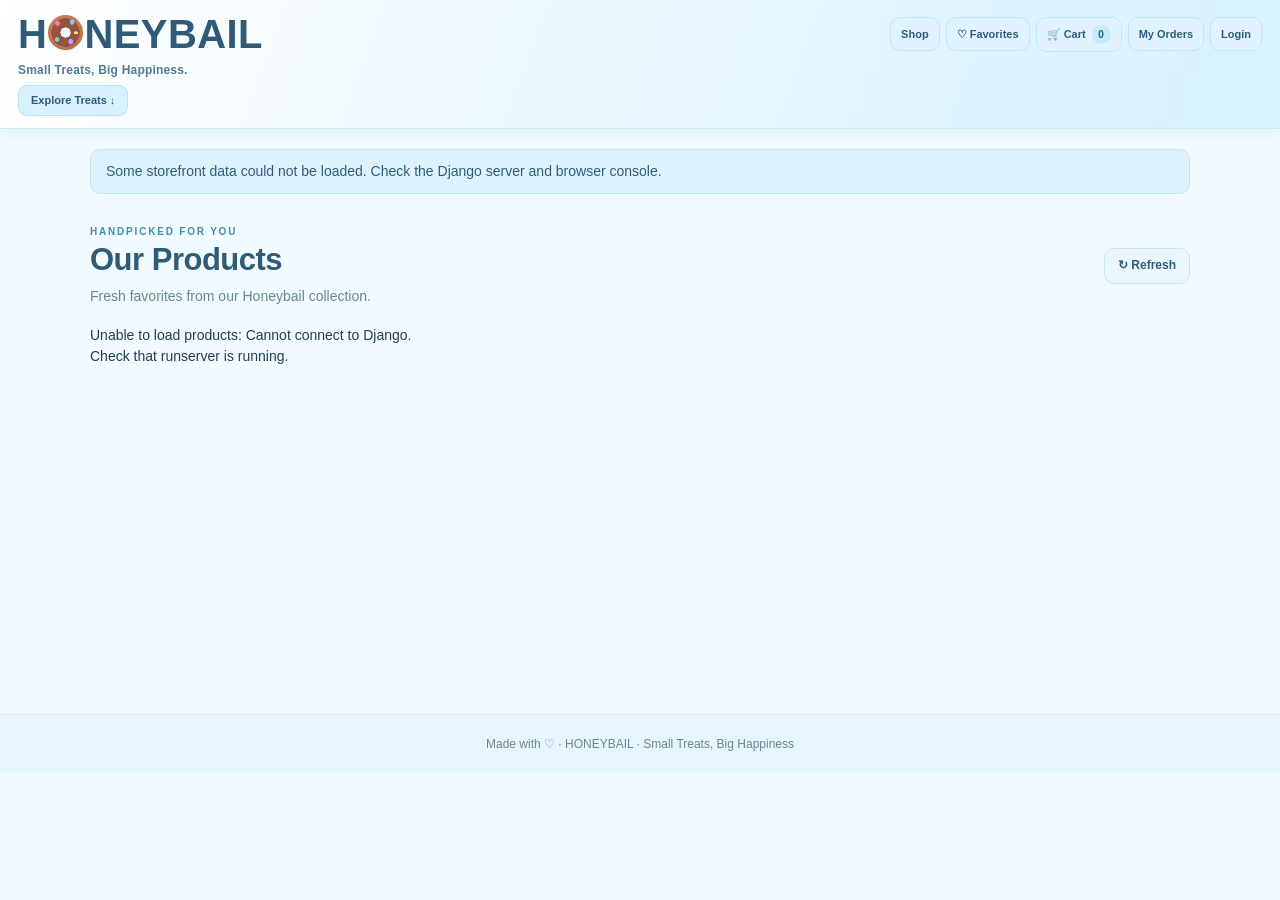
==== commit adcf065e: "Finalize Honeybail frontend backend and order status updates" ====
--- a/frontend/store.html
+++ b/frontend/store.html
@@ -1,21 +1,11 @@
-
-<!doctype html>
+﻿<!doctype html>
 <html lang="en">
 
 <head>
   <meta charset="utf-8">
-
-  <meta
-    name="viewport"
-    content="width=device-width, initial-scale=1"
-  >
-
+  <meta name="viewport" content="width=device-width, initial-scale=1">
   <meta name="theme-color" content="#DDF3FF">
-
-  <meta
-    name="description"
-    content="Shop your favorite sweet treats at Honeybail."
-  >
+  <meta name="description" content="Shop your favorite sweet treats at Honeybail.">
 
   <title>Honeybail | Shop</title>
 
@@ -27,108 +17,87 @@
   <!-- ==========================================
        HEADER AND NAVIGATION
        ========================================== -->
-
-  <header class="top">
-    <div class="navwrap">
-
-      <a
-        href="#shop"
-        class="brand"
-        data-page="shop"
-      >
-        🍯 HONEYBAIL
-      </a>
-
-      <nav aria-label="Main navigation">
-
-        <button
-          type="button"
-          data-page="shop"
-        >
-          Shop
-        </button>
-
-        <button
-          type="button"
-          data-page="favorites"
-        >
-          ♡ Favorites
-        </button>
-
-        <button
-          type="button"
-          data-page="cart"
-        >
-          🛒 Cart
-          <span id="cartCount">0</span>
-        </button>
-
-        <button
-          type="button"
-          data-page="orders"
-        >
-          My Orders
-        </button>
-
-        <button
-          type="button"
-          id="account"
-          data-page="login"
-        >
-          Login
-        </button>
-
-        <button
-          type="button"
-          id="logout"
-          hidden
-        >
-          Logout
-        </button>
-
-      </nav>
+<!-- ==========================================
+     HONEYBAIL COMBINED HEADER
+     LARGE LOGO LEFT - NAVIGATION RIGHT
+     ========================================== -->
+
+<header class="top honeybail-top" id="hero">
+
+    <div class="honeybail-top-inner">
+
+        <!-- TOP ROW -->
+
+        <div class="honeybail-main-row">
+
+            <!-- LARGE HONEYBAIL LOGO -->
+
+            <h1 class="hero-brand-title">
+                H<span class="donut-o" aria-label="O">O</span>NEYBAIL
+            </h1>
+
+            <!-- NAVIGATION BUTTONS -->
+
+            <nav class="honeybail-navigation"
+                 aria-label="Main navigation">
+
+                <button type="button" data-page="shop">
+                    Shop
+                </button>
+
+                <button type="button" data-page="favorites">
+                    ♡ Favorites
+                </button>
+
+                <button type="button" data-page="cart">
+                    🛒 Cart <span id="cartCount">0</span>
+                </button>
+
+                <button type="button" data-page="orders">
+                    My Orders
+                </button>
+
+                <button
+                    type="button"
+                    id="account"
+                    data-page="login"
+                >
+                    Login
+                </button>
+
+                <button
+                    type="button"
+                    id="logout"
+                    hidden
+                >
+                    Logout
+                </button>
+
+            </nav>
+
+        </div>
+
+        <!-- TAGLINE UNDER THE TOP ROW -->
+
+        <div class="honeybail-subtitle">
+
+            <p class="hero-tagline">
+                Small Treats, Big Happiness.
+            </p>
+
+            <button
+                type="button"
+                class="light hero-button"
+                data-page="shop"
+            >
+                Explore Treats ↓
+            </button>
+
+        </div>
+
     </div>
-  </header>
-
-
-  <!-- ==========================================
-       HONEYBAIL HERO
-       ========================================== -->
-
-  <section class="hero" id="hero">
-
-    <div class="herowrap">
-
-      <div class="eyebrow">
-        HONEYBAIL · SWEET TREATS
-      </div>
-
-      <h1>
-        Small Treats,
-        <br>
-        Big Happiness.
-      </h1>
-
-      <p>
-        Delicious little moments,
-        made sweeter for you.
-      </p>
-
-      <button
-        type="button"
-        class="light"
-        data-page="shop"
-      >
-        Explore Treats ↓
-      </button>
-
-    </div>
-
-    <div class="heroart" aria-hidden="true">
-      🍩
-    </div>
-
-  </section>
+
+</header>
 
 
   <!-- ==========================================
@@ -137,11 +106,7 @@
 
   <main class="wrap">
 
-    <div
-      id="notice"
-      role="status"
-      aria-live="polite"
-    ></div>
+    <div id="notice" role="status" aria-live="polite"></div>
 
 
     <!-- ========================================
@@ -153,34 +118,22 @@
       <div class="sectionhead">
 
         <div>
-          <p class="eyebrow">
-            HANDPICKED FOR YOU
-          </p>
+          <p class="eyebrow">HANDPICKED FOR YOU</p>
 
           <h2>Our Products</h2>
 
           <p class="muted">
-            Fresh favorites from our
-            Honeybail collection.
-          </p>
-        </div>
-
-        <button
-          type="button"
-          id="refresh"
-          class="outline"
-        >
+            Fresh favorites from our Honeybail collection.
+          </p>
+        </div>
+
+        <button type="button" id="refresh" class="outline">
           ↻ Refresh
         </button>
 
       </div>
 
-      <!-- Products rendered by store.js -->
-
-      <div
-        id="products"
-        class="productgrid"
-      ></div>
+      <div id="products" class="productgrid"></div>
 
     </section>
 
@@ -191,10 +144,7 @@
 
     <section id="loginPage" hidden>
 
-      <form
-        id="loginForm"
-        class="auth card"
-      >
+      <form id="loginForm" class="auth card">
 
         <h2>Welcome back!</h2>
 
@@ -224,20 +174,14 @@
           >
         </label>
 
-        <button
-          type="submit"
-          class="primary"
-        >
+        <button type="submit" class="primary">
           Login
         </button>
 
         <p>
           New here?
 
-          <a
-            href="#register"
-            data-page="register"
-          >
+          <a href="#register" data-page="register">
             Create an account
           </a>
         </p>
@@ -253,10 +197,7 @@
 
     <section id="registerPage" hidden>
 
-      <form
-        id="registerForm"
-        class="auth card"
-      >
+      <form id="registerForm" class="auth card">
 
         <h2>Join Honeybail ♡</h2>
 
@@ -306,20 +247,14 @@
           >
         </label>
 
-        <button
-          type="submit"
-          class="primary"
-        >
+        <button type="submit" class="primary">
           Create Account
         </button>
 
         <p>
           Already have an account?
 
-          <a
-            href="#login"
-            data-page="login"
-          >
+          <a href="#login" data-page="login">
             Log in
           </a>
         </p>
@@ -335,15 +270,10 @@
 
     <section id="cartPage" hidden>
 
-      <!-- CART HEADING -->
-
       <div class="sectionhead cart-page-heading">
 
         <div>
-
-          <p class="eyebrow">
-            YOUR SWEET PICKS
-          </p>
+          <p class="eyebrow">YOUR SWEET PICKS</p>
 
           <h2>Shopping Cart</h2>
 
@@ -351,35 +281,16 @@
             Select your favorites, edit quantities,
             and review your total before checkout.
           </p>
-
-        </div>
-
-        <button
-          type="button"
-          class="outline"
-          data-page="shop"
-        >
+        </div>
+
+        <button type="button" class="outline" data-page="shop">
           ← Continue Shopping
         </button>
 
       </div>
 
 
-      <!-- MAIN CART CONTAINER -->
-
       <div class="card shopping-cart-card">
-
-        <!--
-          JavaScript renders:
-          - Select All Available checkbox
-          - Product selection checkboxes
-          - Product images and information
-          - Quantity editor with minus and plus
-          - Product subtotal
-          - Remove action
-
-          The IDs below are preserved for store.js.
-        -->
 
         <div
           id="cartItems"
@@ -392,8 +303,6 @@
         </div>
 
 
-        <!-- CART SUMMARY -->
-
         <div class="cart-summary">
 
           <div class="cart-summary-content">
@@ -401,49 +310,34 @@
             <h3 class="cart-summary-heading">
               Order Summary
             </h3>
-
-            <!--
-              JavaScript displays:
-              Selected Subtotal
-              Discounted Shipping
-              Grand Total
-            -->
 
             <div
               id="cartTotal"
               class="cart-totals"
               aria-live="polite"
             >
+
               <div class="cart-total-line">
-
                 <span>Selected Subtotal</span>
-
                 <strong>₱0.00</strong>
-
               </div>
 
               <div class="cart-total-line">
-
                 <span>Discounted Shipping</span>
-
                 <strong>₱0.00</strong>
-
               </div>
 
               <div class="cart-total-line cart-grand-total">
-
                 <strong>Grand Total</strong>
-
                 <strong>₱0.00</strong>
-
               </div>
+
             </div>
 
-
             <p class="cart-shipping-note muted">
-              Shipping starts at ₱50 for the first
-              unit, plus ₱20 for every additional
-              unit in your selected order.
+              Shipping starts at ₱50 for the first unit,
+              plus ₱20 for every additional unit
+              in your selected order.
             </p>
 
             <p class="cart-checkout-note muted">
@@ -451,9 +345,6 @@
               in your checkout. Unchecked products
               will remain in your cart.
             </p>
-
-
-            <!-- CHECKOUT SELECTED BUTTON -->
 
             <button
               type="button"
@@ -474,12 +365,6 @@
 
 
     <!-- ========================================
-         END OF PART 1
-         ======================================== -->
-
-    <!-- PASTE PART 2 DIRECTLY BELOW THIS LINE -->
-
-    <!-- ========================================
          FAVORITES PAGE
          ======================================== -->
 
@@ -488,9 +373,7 @@
       <div class="sectionhead">
 
         <div>
-          <p class="eyebrow">
-            YOUR WISHLIST
-          </p>
+          <p class="eyebrow">YOUR WISHLIST</p>
 
           <h2>Saved Favorites ♡</h2>
 
@@ -500,32 +383,13 @@
           </p>
         </div>
 
-        <button
-          type="button"
-          class="outline"
-          data-page="shop"
-        >
+        <button type="button" class="outline" data-page="shop">
           ← Continue Shopping
         </button>
 
       </div>
 
-      <!--
-        JavaScript renders favorite products here.
-
-        Favorite products retain:
-        - Product image
-        - Product name and price
-        - Add to Cart
-        - Buy Now
-        - Remove from Favorites
-        - Customer reviews
-      -->
-
-      <div
-        id="favorites"
-        class="productgrid"
-      ></div>
+      <div id="favorites" class="productgrid"></div>
 
     </section>
 
@@ -539,9 +403,7 @@
       <div class="sectionhead">
 
         <div>
-          <p class="eyebrow">
-            MY HONEYBAIL
-          </p>
+          <p class="eyebrow">MY HONEYBAIL</p>
 
           <h2>My Account</h2>
 
@@ -551,19 +413,13 @@
           </p>
         </div>
 
-        <button
-          type="button"
-          class="outline"
-          data-page="shop"
-        >
+        <button type="button" class="outline" data-page="shop">
           ← Back to Shop
         </button>
 
       </div>
 
 
-      <!-- ACCOUNT LAYOUT -->
-
       <div class="account-layout">
 
         <!-- PROFILE INFORMATION -->
@@ -572,52 +428,34 @@
 
           <div class="account-card-heading">
 
-            <div
-              class="account-avatar"
-              aria-hidden="true"
-            >
+            <div class="account-avatar" aria-hidden="true">
               ♡
             </div>
 
             <div>
-              <p class="eyebrow">
-                CUSTOMER PROFILE
-              </p>
-
+              <p class="eyebrow">CUSTOMER PROFILE</p>
               <h3>Profile Information</h3>
             </div>
 
           </div>
 
-
           <div class="account-profile-details">
 
             <p>
               <strong>Name:</strong>
-
-              <span id="profileName">
-                —
-              </span>
+              <span id="profileName">—</span>
             </p>
 
             <p>
               <strong>Email:</strong>
-
-              <span id="profileEmail">
-                —
-              </span>
+              <span id="profileEmail">—</span>
             </p>
 
           </div>
 
-
           <div class="actions">
 
-            <button
-              type="button"
-              class="outline"
-              data-page="orders"
-            >
+            <button type="button" class="outline" data-page="orders">
               View My Orders →
             </button>
 
@@ -633,47 +471,23 @@
           <div class="sectionhead">
 
             <div>
-              <p class="eyebrow">
-                DELIVERY DETAILS
-              </p>
+              <p class="eyebrow">DELIVERY DETAILS</p>
 
               <h3>Saved Addresses</h3>
 
               <p class="muted">
-                Keep your delivery addresses
-                ready for a faster checkout.
+                Keep your delivery addresses ready
+                for a faster checkout.
               </p>
             </div>
 
-
-            <button
-              type="button"
-              id="addAddressBtn"
-              class="outline"
-            >
+            <button type="button" id="addAddressBtn" class="outline">
               + Add Address
             </button>
 
           </div>
 
-
-          <!--
-            JavaScript renders saved address cards.
-
-            Each saved address may include:
-            - Address label
-            - Recipient name
-            - Contact number
-            - Complete address
-            - Edit
-            - Set Default
-            - Delete
-          -->
-
-          <div
-            id="savedAddresses"
-            class="stack"
-          >
+          <div id="savedAddresses" class="stack">
             <p class="muted">
               No saved addresses yet.
             </p>
@@ -695,9 +509,7 @@
       <div class="sectionhead">
 
         <div>
-          <p class="eyebrow">
-            DELIVERY INFORMATION
-          </p>
+          <p class="eyebrow">DELIVERY INFORMATION</p>
 
           <h2 id="addressFormTitle">
             Add Delivery Address
@@ -709,29 +521,14 @@
           </p>
         </div>
 
-
-        <button
-          type="button"
-          id="cancelAddressBtn"
-          class="outline"
-        >
+        <button type="button" id="cancelAddressBtn" class="outline">
           ← Back
         </button>
 
       </div>
 
 
-      <!-- ADDRESS FORM -->
-
-      <form
-        id="addressForm"
-        class="card checkout address-form-card"
-      >
-
-        <!--
-          Used by JavaScript to distinguish
-          adding an address from editing one.
-        -->
+      <form id="addressForm" class="card checkout address-form-card">
 
         <input
           type="hidden"
@@ -739,36 +536,16 @@
           id="addressId"
         >
 
-
-        <!-- ADDRESS LABEL -->
-
         <label>
           Address Label
 
-          <select
-            name="label"
-            required
-          >
-            <option value="Home">
-              Home
-            </option>
-
-            <option value="Work">
-              Work
-            </option>
-
-            <option value="School">
-              School
-            </option>
-
-            <option value="Other">
-              Other
-            </option>
+          <select name="label" required>
+            <option value="Home">Home</option>
+            <option value="Work">Work</option>
+            <option value="School">School</option>
+            <option value="Other">Other</option>
           </select>
         </label>
-
-
-        <!-- RECIPIENT NAME -->
 
         <label>
           Recipient Full Name
@@ -783,9 +560,6 @@
           >
         </label>
 
-
-        <!-- CONTACT NUMBER -->
-
         <label>
           Contact Number
 
@@ -799,9 +573,6 @@
           >
         </label>
 
-
-        <!-- STREET ADDRESS -->
-
         <label>
           House Number / Street / Building
 
@@ -815,9 +586,6 @@
           >
         </label>
 
-
-        <!-- BARANGAY -->
-
         <label>
           Barangay
 
@@ -829,9 +597,6 @@
             required
           >
         </label>
-
-
-        <!-- CITY OR MUNICIPALITY -->
 
         <label>
           City / Municipality
@@ -846,9 +611,6 @@
           >
         </label>
 
-
-        <!-- PROVINCE -->
-
         <label>
           Province
 
@@ -862,9 +624,6 @@
           >
         </label>
 
-
-        <!-- POSTAL CODE -->
-
         <label>
           ZIP Code
 
@@ -878,9 +637,6 @@
           >
         </label>
 
-
-        <!-- DEFAULT ADDRESS -->
-
         <label class="agree">
 
           <input
@@ -892,23 +648,13 @@
 
         </label>
 
-
-        <!-- FORM ACTIONS -->
-
         <div class="actions address-form-actions">
 
-          <button
-            type="submit"
-            class="primary"
-          >
+          <button type="submit" class="primary">
             Save Address
           </button>
 
-          <button
-            type="button"
-            class="outline"
-            data-page="account"
-          >
+          <button type="button" class="outline" data-page="account">
             Cancel
           </button>
 
@@ -918,12 +664,6 @@
 
     </section>
 
-
-    <!-- ========================================
-         END OF PART 2
-         ======================================== -->
-
-    <!-- PASTE PART 3 DIRECTLY BELOW THIS LINE -->
 
     <!-- ========================================
          MY ORDERS PAGE
@@ -934,9 +674,7 @@
       <div class="sectionhead">
 
         <div>
-          <p class="eyebrow">
-            PURCHASE HISTORY
-          </p>
+          <p class="eyebrow">PURCHASE HISTORY</p>
 
           <h2>My Orders</h2>
 
@@ -946,37 +684,20 @@
           </p>
         </div>
 
-        <button
-          type="button"
-          class="outline"
-          data-page="shop"
-        >
+        <button type="button" class="outline" data-page="shop">
           ← Continue Shopping
         </button>
 
       </div>
 
-      <!--
-        store.js renders:
-        - Order number
-        - Order date
-        - Ordered products
-        - Total amount
-        - Order status
-        - Delivery tracking steps
-        - Review buttons for delivered products
-      -->
-
-      <div
-        id="orders"
-        class="stack orders-list"
-      ></div>
+      <div id="orders" class="stack orders-list"></div>
 
     </section>
 
 
     <!-- ========================================
          CHECKOUT PAGE
+         UPDATED ORDER
          ======================================== -->
 
     <section id="checkoutPage" hidden>
@@ -984,9 +705,7 @@
       <div class="sectionhead">
 
         <div>
-          <p class="eyebrow">
-            ALMOST THERE
-          </p>
+          <p class="eyebrow">ALMOST THERE</p>
 
           <h2>Secure Checkout 🛍️</h2>
 
@@ -997,37 +716,25 @@
           </p>
         </div>
 
-        <button
-          type="button"
-          id="checkoutBack"
-          class="outline"
-        >
+        <button type="button" id="checkoutBack" class="outline">
           ← Back
         </button>
 
       </div>
 
 
-      <!-- MAIN CHECKOUT FORM -->
-
-      <form
-        id="checkoutForm"
-        class="checkout-layout"
-      >
+      <form id="checkoutForm" class="checkout-layout">
 
 
         <!-- ====================================
-             DELIVERY ADDRESS
+             01. DELIVERY ADDRESS
              ==================================== -->
 
         <div class="card checkout-address-card">
 
           <div class="checkout-card-heading">
-
             <span aria-hidden="true">📍</span>
-
             <h3>Delivery Address</h3>
-
           </div>
 
           <p class="muted">
@@ -1035,16 +742,7 @@
             your Honeybail treats delivered.
           </p>
 
-
-          <!-- SAVED DELIVERY ADDRESSES -->
-
-          <div
-            id="checkoutAddresses"
-            class="stack"
-          ></div>
-
-
-          <!-- ADD NEW ADDRESS -->
+          <div id="checkoutAddresses" class="stack"></div>
 
           <button
             type="button"
@@ -1055,44 +753,30 @@
           </button>
 
 
-          <!--
-            Legacy checkout fields retained
-            for compatibility with older code.
-          -->
+          <!-- LEGACY FIELDS -->
 
           <div id="checkoutLegacyFields" hidden>
 
             <label>
               Recipient Name
 
-              <input
-                name="recipient"
-                maxlength="120"
-              >
+              <input name="recipient" maxlength="120">
             </label>
 
             <label>
               Contact Number
 
-              <input
-                name="phone"
-                maxlength="30"
-              >
+              <input name="phone" maxlength="30">
             </label>
 
             <label>
               Delivery Address
 
-              <textarea
-                name="address"
-                maxlength="2000"
-              ></textarea>
+              <textarea name="address" maxlength="2000"></textarea>
             </label>
 
           </div>
 
-
-          <!-- CONFIRM DELIVERY DETAILS -->
 
           <label class="agree">
 
@@ -1103,8 +787,7 @@
             >
 
             I confirm that my selected delivery
-            address and contact information
-            are correct.
+            address and contact information are correct.
 
           </label>
 
@@ -1112,24 +795,98 @@
 
 
         <!-- ====================================
-             PAYMENT METHOD
+             02. PRODUCT & ORDER SUMMARY
              ==================================== -->
 
+        <div class="card checkout-summary-card">
+
+          <div class="checkout-card-heading">
+            <span aria-hidden="true">🛒</span>
+            <h3>Product & Order Summary</h3>
+          </div>
+
+          <p class="muted">
+            Review your products, quantities,
+            and total payment before proceeding.
+          </p>
+
+          <p class="checkout-quantity-label muted">
+            Total Items:
+            <strong id="checkoutQuantity">0 item(s)</strong>
+          </p>
+
+          <div id="checkoutItems" class="stack"></div>
+
+
+          <!-- ORDER TOTALS -->
+
+          <div class="checkout-totals">
+
+            <p>
+              <span>Subtotal</span>
+              <strong id="checkoutSubtotal">₱0.00</strong>
+            </p>
+
+            <p>
+              <span>Delivery Fee</span>
+              <strong id="checkoutDeliveryFee">₱0.00</strong>
+            </p>
+
+            <h3>
+              <span>Grand Total</span>
+              <strong id="checkoutTotal">₱0.00</strong>
+            </h3>
+
+          </div>
+
+          <p class="muted checkout-delivery-note">
+            Delivery starts at ₱50 for the first unit,
+            plus ₱20 for each additional unit.
+            The total is calculated using the selected quantities.
+          </p>
+
+        </div>
+
+
+        <!-- ====================================
+             03. ORDER NOTES
+             ==================================== -->
+
+        <div class="card checkout-notes-card">
+
+          <div class="checkout-card-heading">
+            <span aria-hidden="true">📝</span>
+            <h3>Order Notes</h3>
+          </div>
+
+          <label>
+            Special Instructions (Optional)
+
+            <textarea
+              name="notes"
+              maxlength="1000"
+              placeholder="Any delivery instructions or special requests?"
+            ></textarea>
+
+          </label>
+
+        </div>
+
+
+        <!-- ====================================
+             04. PAYMENT METHOD
+             ==================================== -->
+
         <div class="card checkout-payment-card">
 
           <div class="checkout-card-heading">
-
             <span aria-hidden="true">💳</span>
-
             <h3>Payment Method</h3>
-
           </div>
 
           <p class="muted">
-            Choose how you would like
-            to pay for your order.
-          </p>
-
+            Choose how you would like to pay for your order.
+          </p>
 
           <div class="payment-options">
 
@@ -1203,11 +960,7 @@
 
           </div>
 
-
-          <p
-            class="muted"
-            id="paymentNotice"
-          >
+          <p class="muted" id="paymentNotice">
             Cash on Delivery is currently available.
             No online payment will be collected.
           </p>
@@ -1216,108 +969,7 @@
 
 
         <!-- ====================================
-             ORDER NOTES
-             ==================================== -->
-
-        <div class="card checkout-notes-card">
-
-          <div class="checkout-card-heading">
-
-            <span aria-hidden="true">📝</span>
-
-            <h3>Order Notes</h3>
-
-          </div>
-
-          <label>
-            Special Instructions (Optional)
-
-            <textarea
-              name="notes"
-              maxlength="1000"
-              placeholder="Any delivery instructions or special requests?"
-            ></textarea>
-
-          </label>
-
-        </div>
-
-
-        <!-- ====================================
-             ORDER SUMMARY
-             ==================================== -->
-
-        <div class="card checkout-summary-card">
-
-          <div class="checkout-card-heading">
-
-            <span aria-hidden="true">🛒</span>
-
-            <h3>Order Summary</h3>
-
-          </div>
-
-          <p class="muted">
-            Review the products included
-            in your checkout.
-          </p>
-
-
-          <!--
-            JavaScript renders selected cart items.
-
-            Buy Now renders only the chosen product.
-          -->
-
-          <div
-            id="checkoutItems"
-            class="stack"
-          ></div>
-
-
-          <!-- ORDER TOTALS -->
-
-          <div class="checkout-totals">
-
-            <p>
-              <span>Subtotal</span>
-
-              <strong id="checkoutSubtotal">
-                ₱0.00
-              </strong>
-            </p>
-
-            <p>
-              <span>Delivery Fee</span>
-
-              <strong id="checkoutDeliveryFee">
-                ₱0.00
-              </strong>
-            </p>
-
-            <h3>
-              <span>Grand Total</span>
-
-              <strong id="checkoutTotal">
-                ₱0.00
-              </strong>
-            </h3>
-
-          </div>
-
-
-          <p class="muted checkout-delivery-note">
-            Delivery starts at ₱50 for the first
-            unit, plus ₱20 for each additional unit.
-            The total is calculated using the
-            selected quantities.
-          </p>
-
-        </div>
-
-
-        <!-- ====================================
-             ORDER POLICY
+             05. ORDER POLICY
              ==================================== -->
 
         <div class="policy">
@@ -1327,33 +979,30 @@
           </h3>
 
           <p>
-            Please double-check your selected
-            products, quantities, delivery address,
-            and payment method before confirming
-            your order.
+            Please double-check your selected products,
+            quantities, delivery address, and payment
+            method before confirming your order.
           </p>
 
           <p>
             Once your order is being prepared,
-            changes or cancellations may
-            no longer be possible.
+            changes or cancellations may no longer be possible.
           </p>
 
           <p>
             Because our treats are perishable,
             change-of-mind returns may be limited.
             If your order is incorrect, damaged,
-            or has a quality concern, please
-            contact us so we can assist you.
-            Your rights under applicable consumer
-            laws remain protected.
-          </p>
-
+            or has a quality concern, please contact us
+            so we can assist you. Your rights under
+            applicable consumer laws remain protected.
+          </p>
 
           <label class="agree">
 
             <input
               type="checkbox"
+              id="orderPolicy"
               name="policy"
               required
             >
@@ -1367,7 +1016,7 @@
 
 
         <!-- ====================================
-             PLACE ORDER
+             06. PLACE ORDER
              ==================================== -->
 
         <button
@@ -1378,12 +1027,9 @@
           Confirm & Place Order →
         </button>
 
-
         <p class="muted">
-          Your order will only be submitted
-          after you confirm.
-          Cash on Delivery is currently
-          the available payment method.
+          Your order will only be submitted after you confirm.
+          Cash on Delivery is currently the available payment method.
         </p>
 
       </form>
@@ -1400,33 +1046,22 @@
       <div class="sectionhead">
 
         <div>
-          <p class="eyebrow">
-            REAL CUSTOMER EXPERIENCES
-          </p>
-
-          <h2 id="reviewTitle">
-            Customer Reviews
-          </h2>
+          <p class="eyebrow">REAL CUSTOMER EXPERIENCES</p>
+
+          <h2 id="reviewTitle">Customer Reviews</h2>
 
           <p class="muted">
             Read experiences shared by customers
-            who purchased and received
-            their Honeybail treats.
-          </p>
-        </div>
-
-        <button
-          type="button"
-          class="outline"
-          data-page="shop"
-        >
+            who purchased and received your Honeybail treats.
+          </p>
+        </div>
+
+        <button type="button" class="outline" data-page="shop">
           ← Back to Shop
         </button>
 
       </div>
 
-
-      <!-- REVIEW SUMMARY -->
 
       <div
         id="reviewSummary"
@@ -1434,12 +1069,7 @@
       ></div>
 
 
-      <!-- CUSTOMER REVIEW CARDS -->
-
-      <div
-        id="reviews"
-        class="stack"
-      ></div>
+      <div id="reviews" class="stack"></div>
 
     </section>
 
@@ -1453,79 +1083,49 @@
       <div class="sectionhead">
 
         <div>
-          <p class="eyebrow">
-            SHARE YOUR EXPERIENCE
-          </p>
+          <p class="eyebrow">SHARE YOUR EXPERIENCE</p>
 
           <h2>Review Your Purchase ♡</h2>
 
           <p class="muted">
-            Tell us what you think about
-            your Honeybail treats.
-          </p>
-        </div>
-
-        <button
-          type="button"
-          class="outline"
-          data-page="orders"
-        >
+            Tell us what you think about your Honeybail treats.
+          </p>
+        </div>
+
+        <button type="button" class="outline" data-page="orders">
           ← My Orders
         </button>
 
       </div>
 
 
-      <form
-        id="reviewForm"
-        class="card checkout review-form-card"
-      >
+      <form id="reviewForm" class="card checkout review-form-card">
 
         <h3 id="writeReviewProductName">
           Product Review
         </h3>
 
         <p class="muted">
-          Reviews are available only
-          for products included in your
-          delivered orders.
+          Reviews are available only for products
+          included in your delivered orders.
         </p>
 
 
-        <!-- RATING -->
-
         <label>
           Rating
 
-          <select
-            name="rating"
-            required
-          >
-            <option value="5">
-              ★★★★★ — 5 Stars
-            </option>
-
-            <option value="4">
-              ★★★★☆ — 4 Stars
-            </option>
-
-            <option value="3">
-              ★★★☆☆ — 3 Stars
-            </option>
-
-            <option value="2">
-              ★★☆☆☆ — 2 Stars
-            </option>
-
-            <option value="1">
-              ★☆☆☆☆ — 1 Star
-            </option>
+          <select name="rating" required>
+
+            <option value="5">★★★★★ — Excellent</option>
+            <option value="4">★★★★☆ — Good</option>
+            <option value="3">★★★☆☆ — Average</option>
+            <option value="2">★★☆☆☆ — Poor</option>
+            <option value="1">★☆☆☆☆ — Very Poor</option>
+
           </select>
 
         </label>
 
-
-        <!-- REVIEW COMMENT -->
 
         <label>
           Your Review
@@ -1540,22 +1140,13 @@
         </label>
 
 
-        <!-- REVIEW ACTIONS -->
-
         <div class="actions review-form-actions">
 
-          <button
-            type="submit"
-            class="primary"
-          >
+          <button type="submit" class="primary">
             Submit Review
           </button>
 
-          <button
-            type="button"
-            id="deleteReview"
-            class="outline"
-          >
+          <button type="button" id="deleteReview" class="outline">
             Delete My Review
           </button>
 
@@ -1564,11 +1155,6 @@
       </form>
 
     </section>
-
-
-  <!-- ==========================================
-       END OF MAIN CONTENT
-       ========================================== -->
 
   </main>
 
@@ -1577,10 +1163,7 @@
        LOGOUT CONFIRMATION
        ========================================== -->
 
-  <dialog
-    id="logoutDialog"
-    aria-labelledby="logoutDialogTitle"
-  >
+  <dialog id="logoutDialog" aria-labelledby="logoutDialogTitle">
 
     <div class="dialog-content">
 
@@ -1589,26 +1172,16 @@
       </h3>
 
       <p>
-        Are you sure you want to
-        log out of Honeybail?
+        Are you sure you want to log out of Honeybail?
       </p>
 
-
       <div class="actions">
 
-        <button
-          type="button"
-          id="cancelLogout"
-          class="outline"
-        >
+        <button type="button" id="cancelLogout" class="outline">
           Stay Logged In
         </button>
 
-        <button
-          type="button"
-          id="confirmLogout"
-          class="primary"
-        >
+        <button type="button" id="confirmLogout" class="primary">
           Yes, Log Out
         </button>
 
@@ -1624,8 +1197,7 @@
        ========================================== -->
 
   <footer>
-    Made with ♡ · HONEYBAIL ·
-    Small Treats, Big Happiness
+    Made with ♡ · HONEYBAIL · Small Treats, Big Happiness
   </footer>
 
 
@@ -1636,4 +1208,4 @@
   <script src="store.js"></script>
 
 </body>
-</html>
+</html>
--- a/frontend/store.css
+++ b/frontend/store.css
@@ -1,11 +1,13 @@
-
 /* =========================================================
    HONEYBAIL STOREFRONT
-   ICE BLUE RESPONSIVE DESIGN
+   ICE BLUE THEME — UPDATED BRAND DESIGN
    Complete replacement for frontend/store.css
    ========================================================= */
 
-/* ---------- 1. THEME ---------- */
+
+/* =========================================================
+   1. THEME
+   ========================================================= */
 
 :root {
   --ice-white: #f0faff;
@@ -23,8 +25,13 @@
   --surface-soft: #f5fbff;
   --shadow: 0 5px 20px rgba(48, 91, 118, 0.07);
   --radius: 15px;
-  --content-width: 1160px;
-}
+  --content-width: 1100px;
+}
+
+
+/* =========================================================
+   2. GLOBAL RESET
+   ========================================================= */
 
 *,
 *::before,
@@ -35,7 +42,7 @@
 html {
   min-height: 100%;
   scroll-behavior: smooth;
-  scroll-padding-top: 90px;
+  scroll-padding-top: 85px;
   -webkit-text-size-adjust: 100%;
 }
 
@@ -142,12 +149,15 @@
   text-transform: uppercase;
 }
 
-/* ---------- 2. MAIN CONTAINERS ---------- */
+
+/* =========================================================
+   3. MAIN CONTAINERS
+   ========================================================= */
 
 .wrap {
   width: min(var(--content-width), calc(100% - 40px));
   margin-inline: auto;
-  padding: 24px 0 45px;
+  padding: 20px 0 40px;
 }
 
 main {
@@ -157,7 +167,7 @@
 main > section {
   width: 100%;
   min-width: 0;
-  padding: 16px 0 30px;
+  padding: 13px 0 25px;
 }
 
 main > section[hidden] {
@@ -181,13 +191,95 @@
   padding: 20px;
 }
 
-/* ---------- 3. HEADER AND NAVIGATION ---------- */
+
+/* =========================================================
+   4. BUTTONS
+   BLUE BACKGROUND DESIGN
+   ========================================================= */
+
+button,
+.outline,
+.primary,
+.light {
+  min-height: 36px;
+  padding: 8px 13px;
+  display: inline-flex;
+  align-items: center;
+  justify-content: center;
+  gap: 6px;
+  color: var(--deep-blue);
+  background: #e4f5ff;
+  border: 1px solid #c5e6f5;
+  border-radius: 10px;
+  font-size: 12px;
+  font-weight: 700;
+  line-height: 1.3;
+  text-align: center;
+  transition:
+    background-color 0.18s ease,
+    border-color 0.18s ease,
+    color 0.18s ease,
+    transform 0.18s ease;
+}
+
+button:hover:not(:disabled),
+.outline:hover:not(:disabled),
+.light:hover:not(:disabled) {
+  background: #ccecff;
+  border-color: var(--sky-blue);
+}
+
+button:active:not(:disabled) {
+  transform: scale(0.98);
+}
+
+/* Main blue buttons */
+
+.primary {
+  color: #ffffff;
+  background: var(--primary);
+  border-color: var(--primary);
+}
+
+.primary:hover:not(:disabled) {
+  color: #ffffff;
+  background: var(--primary-dark);
+  border-color: var(--primary-dark);
+}
+
+/* Secondary blue buttons */
+
+.outline {
+  color: var(--deep-blue);
+  background: #eaf7ff;
+  border-color: #c8e7f5;
+}
+
+/* Hero button */
+
+.light {
+  color: var(--deep-blue);
+  background: #d9f0ff;
+  border-color: #b8e2f5;
+}
+
+/* Keep button labels readable */
+
+button:disabled {
+  opacity: 0.55;
+  cursor: not-allowed;
+}
+
+
+/* =========================================================
+   5. HEADER AND NAVIGATION
+   ========================================================= */
 
 .top {
   position: sticky;
   top: 0;
   z-index: 100;
-  background: rgba(255, 255, 255, 0.97);
+  background: rgba(255, 255, 255, 0.98);
   border-bottom: 1px solid var(--line);
   backdrop-filter: blur(12px);
 }
@@ -195,14 +287,16 @@
 .navwrap {
   width: min(1320px, calc(100% - 32px));
   min-width: 0;
-  min-height: 66px;
+  min-height: 58px;
   margin-inline: auto;
-  padding: 10px 0;
+  padding: 7px 0;
   display: flex;
   align-items: center;
   justify-content: space-between;
   gap: 16px;
 }
+
+/* HONEYBAIL LOGO */
 
 .brand {
   flex-shrink: 0;
@@ -217,6 +311,83 @@
   text-decoration: none;
 }
 
+.brand-word {
+  display: inline-flex;
+  align-items: center;
+  color: var(--deep-blue);
+  line-height: 1;
+}
+
+/* DONUT O */
+
+.donut-o {
+  position: relative;
+  display: inline-block;
+  width: 0.88em;
+  height: 0.88em;
+  margin: 0 1px;
+  flex: 0 0 0.88em;
+  color: transparent;
+  vertical-align: -0.08em;
+  border-radius: 50%;
+
+  background:
+    radial-gradient(
+      circle at center,
+      var(--donut-hole, #ffffff) 0 20%,
+      transparent 21%
+    ),
+    radial-gradient(
+      circle at center,
+      #96533f 0 57%,
+      #c47b56 58% 73%,
+      #efb58b 74% 100%
+    );
+
+  box-shadow:
+    inset 0 -2px 3px rgba(70, 35, 24, 0.18),
+    0 1px 2px rgba(48, 91, 118, 0.12);
+}
+
+/* Donut sprinkles */
+
+.donut-o::after {
+  content: "";
+  position: absolute;
+  inset: 0;
+  border-radius: 50%;
+  pointer-events: none;
+
+  background:
+    radial-gradient(
+      ellipse at 27% 24%,
+      #ff75a8 0 2px,
+      transparent 2.7px
+    ),
+    radial-gradient(
+      ellipse at 69% 20%,
+      #71c9ff 0 2px,
+      transparent 2.7px
+    ),
+    radial-gradient(
+      ellipse at 80% 51%,
+      #ffe16c 0 2px,
+      transparent 2.7px
+    ),
+    radial-gradient(
+      ellipse at 65% 76%,
+      #c99aff 0 2px,
+      transparent 2.7px
+    ),
+    radial-gradient(
+      ellipse at 26% 70%,
+      #75d8bc 0 2px,
+      transparent 2.7px
+    );
+}
+
+/* Navigation buttons */
+
 nav {
   min-width: 0;
   display: flex;
@@ -226,40 +397,23 @@
   gap: 7px;
 }
 
-nav button,
-.outline,
-.primary,
-.light {
-  min-height: 38px;
-  padding: 8px 13px;
-  display: inline-flex;
-  align-items: center;
-  justify-content: center;
-  gap: 6px;
+nav button {
+  min-height: 34px;
+  padding: 7px 11px;
+  color: var(--deep-blue);
+  background: #e6f5ff;
+  border: 1px solid #c9e8f6;
   border-radius: 10px;
-  font-size: 13px;
+  font-size: 12px;
   font-weight: 700;
-  line-height: 1.3;
-  text-align: center;
-  white-space: normal;
-  transition:
-    background-color 0.16s ease,
-    border-color 0.16s ease,
-    color 0.16s ease;
-}
-
-nav button,
-.outline {
-  color: var(--deep-blue);
-  background: #fff;
-  border: 1px solid var(--line);
-}
-
-nav button:hover,
-.outline:hover:not(:disabled) {
-  background: var(--ice-blue);
-  border-color: var(--frost-blue);
-}
+}
+
+nav button:hover:not(:disabled) {
+  background: #ccecff;
+  border-color: var(--sky-blue);
+}
+
+/* Cart quantity badge */
 
 #cartCount {
   min-width: 20px;
@@ -269,89 +423,109 @@
   align-items: center;
   justify-content: center;
   color: var(--deep-blue);
-  background: var(--ice-blue);
+  background: #c8ebff;
   border-radius: 20px;
   font-size: 11px;
   font-weight: 800;
   font-variant-numeric: tabular-nums;
 }
 
-.primary {
-  color: #fff;
-  background: var(--primary);
-  border: 1px solid var(--primary);
-}
-
-.primary:hover:not(:disabled) {
-  background: var(--primary-dark);
-  border-color: var(--primary-dark);
-}
-
-.light {
-  color: var(--deep-blue);
-  background: #fff;
-  border: 1px solid var(--frost-blue);
-}
-
-.light:hover {
-  background: var(--ice-blue);
-}
-
-/* ---------- 4. HERO ---------- */
+
+/* =========================================================
+   6. HERO / BRAND BANNER
+   SMALLER TOP PANEL
+   ========================================================= */
 
 .hero {
   position: relative;
+  min-height: 0;
   overflow: hidden;
-  padding: clamp(25px, 4vw, 48px) 0;
+  padding: 17px 0 19px;
+
   background:
-    radial-gradient(circle at 88% 18%, #c9edfc 0, transparent 36%),
-    linear-gradient(135deg, #ffffff 0%, var(--ice-blue) 100%);
+    radial-gradient(
+      circle at 90% 20%,
+      #d0efff 0,
+      transparent 38%
+    ),
+    linear-gradient(
+      110deg,
+      #ffffff 0%,
+      #eaf7ff 52%,
+      #dff3ff 100%
+    );
+
   border-bottom: 1px solid var(--line);
 }
 
+/* No center donut illustration */
+
+.heroart {
+  display: none !important;
+}
+
 .herowrap {
-  position: relative;
-  z-index: 1;
   width: min(var(--content-width), calc(100% - 40px));
+  min-height: 115px;
   margin-inline: auto;
-  display: grid;
-  grid-template-columns: minmax(0, 1fr) minmax(180px, 0.8fr);
-  align-items: center;
-  gap: clamp(18px, 4vw, 45px);
-}
-
-.hero h1 {
-  max-width: 560px;
-  margin: 5px 0 12px;
-  font-size: clamp(30px, 4.3vw, 50px);
-  line-height: 1.12;
-  letter-spacing: -1px;
-}
-
-.hero p {
-  max-width: 480px;
+  display: flex;
+  align-items: center;
+}
+
+.hero-copy {
+  display: flex;
+  flex-direction: column;
+  align-items: flex-start;
+  gap: 3px;
+}
+
+/* Main Honeybail title */
+
+.hero-brand-title {
+  margin: 0;
+  color: var(--deep-blue);
+  font-size: clamp(29px, 3.5vw, 39px);
+  font-weight: 900;
+  line-height: 1.1;
+  letter-spacing: 0.4px;
+}
+
+/* The donut hole matches the hero background */
+
+.hero-brand-title .donut-o {
+  --donut-hole: #eaf7ff;
+}
+
+/* Tagline directly underneath Honeybail */
+
+.hero-tagline {
+  margin: 3px 0 9px;
+  color: #527b95;
+  font-size: 14px;
+  font-weight: 700;
+  letter-spacing: 0.2px;
+}
+
+.hero-button {
+  min-height: 33px;
+  padding: 7px 13px;
+  font-size: 11px;
+  font-weight: 800;
+}
+
+
+/* =========================================================
+   7. SECTION HEADINGS
+   ========================================================= */
+
+.sectionhead {
+  min-width: 0;
   margin-bottom: 17px;
-  color: var(--muted);
-  font-size: clamp(13px, 1.3vw, 16px);
-}
-
-.heroart {
-  justify-self: center;
-  font-size: clamp(70px, 10vw, 130px);
-  line-height: 1;
-  pointer-events: none;
-}
-
-/* ---------- 5. SECTION HEADINGS ---------- */
-
-.sectionhead {
-  min-width: 0;
-  margin-bottom: 20px;
   display: flex;
   align-items: center;
   justify-content: space-between;
   flex-wrap: wrap;
-  gap: 14px;
+  gap: 12px;
 }
 
 .sectionhead > * {
@@ -360,7 +534,7 @@
 
 .sectionhead h1,
 .sectionhead h2 {
-  margin: 0 0 7px;
+  margin: 0 0 6px;
   letter-spacing: -0.5px;
 }
 
@@ -372,15 +546,18 @@
   flex-shrink: 0;
 }
 
-/* ---------- 6. NOTICE MESSAGE ---------- */
+
+/* =========================================================
+   8. NOTICE MESSAGE
+   ========================================================= */
 
 #notice {
   width: 100%;
-  margin: 0 auto 20px;
+  margin: 0 auto 17px;
   padding: 11px 15px;
   color: var(--deep-blue);
-  background: var(--ice-blue);
-  border: 1px solid var(--frost-blue);
+  background: #dff3ff;
+  border: 1px solid #c3e7f7;
   border-radius: 10px;
   overflow-wrap: anywhere;
 }
@@ -389,76 +566,109 @@
   display: none;
 }
 
-/* ---------- 7. PRODUCT GRID AND CARDS ---------- */
+
+/* =========================================================
+   9. PRODUCT GRID
+   ========================================================= */
 
 .productgrid {
   min-width: 0;
   display: grid;
   grid-template-columns: repeat(3, minmax(0, 1fr));
   align-items: stretch;
-  gap: 18px;
-}
+  gap: 15px;
+}
+
+
+/* =========================================================
+   10. PRODUCT CARDS
+   ========================================================= */
 
 .product {
   min-width: 0;
+  height: 100%;
   overflow: hidden;
   display: flex;
   flex-direction: column;
+  background: #ffffff;
+  border: 1px solid var(--line);
+  border-radius: var(--radius);
+  box-shadow: var(--shadow);
   transition:
-    transform 0.16s ease,
-    box-shadow 0.16s ease;
+    transform 0.18s ease,
+    box-shadow 0.18s ease;
 }
 
 .product:hover {
   transform: translateY(-2px);
-}
+  box-shadow: 0 8px 24px rgba(48, 91, 118, 0.11);
+}
+
+
+/* =========================================================
+   11. STANDARD PRODUCT IMAGE SIZE
+   ALL PRODUCT PHOTOS USE THE SAME FRAME
+   ========================================================= */
 
 .productimage {
   position: relative;
   width: 100%;
-  aspect-ratio: 1 / 0.8;
-  min-height: 130px;
-  max-height: 230px;
+  height: 185px;
+  min-height: 185px;
+  max-height: 185px;
   overflow: hidden;
   display: flex;
   align-items: center;
   justify-content: center;
   flex-shrink: 0;
   color: var(--deep-blue);
-  background: var(--surface-soft);
+  background: #f2faff;
   font-size: 45px;
 }
+
+/* Keep the complete product image visible */
 
 .productimage img {
   width: 100%;
   height: 100%;
+  display: block;
   object-fit: contain;
-}
+  object-position: center;
+  background: #f2faff;
+}
+
+/* Placeholder for missing product photos */
 
 .product-placeholder {
   width: 100%;
-  min-height: 130px;
+  height: 100%;
+  min-height: 185px;
   display: flex;
   align-items: center;
   justify-content: center;
-  background: var(--surface-soft);
+  background: #f2faff;
   font-size: 44px;
 }
 
+
+/* =========================================================
+   12. PRODUCT INFORMATION
+   ========================================================= */
+
 .productbody {
   min-width: 0;
-  padding: 15px;
+  padding: 13px;
   display: flex;
   flex: 1;
   flex-direction: column;
   align-items: flex-start;
-  gap: 8px;
+  gap: 7px;
 }
 
 .productbody h3 {
   margin: 3px 0;
   color: var(--ink);
-  font-size: 16px;
+  font-size: 15px;
   line-height: 1.35;
 }
 
@@ -469,18 +679,19 @@
   -webkit-line-clamp: 3;
   line-clamp: 3;
   color: var(--muted);
-  font-size: 13px;
+  font-size: 12px;
 }
 
 .product-meta {
   margin: 0;
-  font-size: 12px;
+  color: var(--muted);
+  font-size: 11px;
 }
 
 .price {
   margin: 2px 0;
   color: var(--deep-blue);
-  font-size: 16px;
+  font-size: 15px;
   font-weight: 800;
   font-variant-numeric: tabular-nums;
 }
@@ -496,7 +707,10 @@
   font-weight: 700;
 }
 
-/* Product buttons */
+
+/* =========================================================
+   13. PRODUCT ACTION BUTTONS
+   ========================================================= */
 
 .actions,
 .product-actions {
@@ -504,7 +718,7 @@
   display: flex;
   align-items: center;
   flex-wrap: wrap;
-  gap: 8px;
+  gap: 7px;
 }
 
 .productbody .actions {
@@ -516,25 +730,26 @@
 .product-actions button {
   min-width: 0;
   max-width: 100%;
-}
+  min-height: 32px;
+  padding: 6px 9px;
+  font-size: 11px;
+}
+
+/* Favorite button */
 
 .favorite-button {
-  min-height: 36px;
-  padding: 7px 11px;
+  min-height: 32px;
+  padding: 6px 10px;
   display: inline-flex;
   align-items: center;
   justify-content: center;
   gap: 5px;
   color: var(--deep-blue);
-  background: #fff;
-  border: 1px solid var(--line);
+  background: #eaf7ff;
+  border: 1px solid #c8e7f5;
   border-radius: 9px;
-  font-size: 13px;
+  font-size: 12px;
   font-weight: 700;
-  transition:
-    background-color 0.16s ease,
-    color 0.16s ease,
-    border-color 0.16s ease;
 }
 
 .favorite-button > span:first-child {
@@ -543,7 +758,7 @@
 }
 
 .favorite-button:hover {
-  background: var(--ice-blue);
+  background: #d6efff;
 }
 
 .favorite-button.is-favorite {
@@ -556,7 +771,10 @@
   color: #c64c71;
 }
 
-/* ---------- 8. FAVORITES ---------- */
+
+/* =========================================================
+   14. FAVORITES PAGE
+   ========================================================= */
 
 #favorites {
   min-width: 0;
@@ -566,7 +784,10 @@
   height: 100%;
 }
 
-/* ---------- 9. SHOPPING CART ---------- */
+
+/* =========================================================
+   15. SHOPPING CART
+   ========================================================= */
 
 .shopping-cart-card {
   padding: clamp(14px, 2.5vw, 24px);
@@ -608,9 +829,7 @@
 .cart-select-label input,
 .cart-item-checkbox,
 .checkout-address-option input,
-.agree input,
-.checkout-address-confirmation input,
-.checkout-address-option input[type="radio"] {
+.agree input {
   width: 16px;
   height: 16px;
   margin: 0;
@@ -618,6 +837,9 @@
   accent-color: var(--primary);
 }
 
+
+/* Cart item */
+
 .cart-item {
   min-width: 0;
   padding: 16px 5px;
@@ -692,6 +914,9 @@
   font-weight: 700;
 }
 
+
+/* Cart quantity controls */
+
 .cart-controls {
   min-width: 0;
   display: flex;
@@ -710,27 +935,27 @@
 }
 
 .cart-quantity-editor button {
-  width: 28px;
-  min-width: 28px;
-  max-width: 28px;
+  width: 29px;
+  min-width: 29px;
+  max-width: 29px;
   height: 32px;
   min-height: 32px;
   padding: 0;
   display: inline-flex;
   align-items: center;
   justify-content: center;
-  flex: 0 0 28px;
+  flex: 0 0 29px;
   color: var(--deep-blue);
-  background: #fff;
-  border: 1px solid var(--frost-blue);
+  background: #e4f5ff;
+  border: 1px solid #c5e6f5;
   border-radius: 7px;
-  font-size: 15px;
+  font-size: 16px;
   font-weight: 700;
   line-height: 1;
 }
 
 .cart-quantity-editor button:hover:not(:disabled) {
-  background: var(--ice-blue);
+  background: #ccecff;
   border-color: var(--sky-blue);
 }
 
@@ -743,7 +968,7 @@
   padding: 0;
   flex: 0 0 38px;
   color: var(--deep-blue);
-  background: #fff;
+  background: #ffffff;
   border: 1px solid var(--line);
   border-radius: 7px;
   font-size: 13px;
@@ -770,8 +995,8 @@
   min-height: 32px;
   padding: 6px 10px;
   color: var(--deep-blue);
-  background: #fff;
-  border: 1px solid var(--line);
+  background: #eaf7ff;
+  border: 1px solid #c8e7f5;
   border-radius: 8px;
   font-size: 12px;
   font-weight: 700;
@@ -795,7 +1020,10 @@
   color: var(--muted);
 }
 
-/* Cart summary */
+
+/* =========================================================
+   16. CART ORDER SUMMARY
+   ========================================================= */
 
 .cart-summary {
   width: min(100%, 440px);
@@ -853,29 +1081,23 @@
 
 #checkoutStart {
   width: 100%;
-  min-height: 44px;
+  min-height: 43px;
   margin-top: 8px;
   padding: 10px 14px;
-  color: #fff;
-  background: var(--primary);
-  border: 1px solid var(--primary);
-  border-radius: 10px;
-  font-weight: 800;
-}
-
-#checkoutStart:hover:not(:disabled) {
-  background: var(--primary-dark);
-}
-
-/* ---------- 10. CHECKOUT ---------- */
+}
+
+
+/* =========================================================
+   17. CHECKOUT PAGE
+   ========================================================= */
 
 .checkout-layout {
-  width: min(100%, 920px);
+  width: min(100%, 820px);
   margin-inline: auto;
   display: grid;
   grid-template-columns: minmax(0, 1fr);
   align-items: start;
-  gap: 12px;
+  gap: 11px;
 }
 
 .checkout-layout > *,
@@ -885,7 +1107,7 @@
 }
 
 .checkout-layout > .card {
-  padding: clamp(15px, 2.2vw, 23px);
+  padding: clamp(15px, 2.2vw, 22px);
 }
 
 .checkout-layout h3 {
@@ -910,6 +1132,21 @@
 .checkout-layout > .card > p.muted {
   margin-bottom: 14px;
 }
+
+
+/* Checkout quantity label */
+
+.checkout-quantity-label {
+  margin-bottom: 10px !important;
+  font-size: 12px;
+}
+
+.checkout-quantity-label strong {
+  color: var(--deep-blue);
+}
+
+
+/* Checkout product rows */
 
 .checkout-item {
   min-width: 0;
@@ -935,6 +1172,23 @@
   font-variant-numeric: tabular-nums;
 }
 
+.checkout-item .cart-thumbnail {
+  width: 55px;
+  height: 55px;
+}
+
+.checkout-buy-quantity {
+  margin: 5px 0;
+}
+
+.checkout-buy-quantity + small {
+  display: block;
+  font-size: 11px;
+}
+
+
+/* Checkout totals */
+
 .checkout-totals {
   margin-top: 16px;
   padding-top: 12px;
@@ -971,7 +1225,10 @@
   font-size: 12px;
 }
 
-/* Address choices */
+
+/* =========================================================
+   18. DELIVERY ADDRESS OPTIONS
+   ========================================================= */
 
 .checkout-address-option {
   min-width: 0;
@@ -980,10 +1237,18 @@
   display: flex;
   align-items: flex-start;
   gap: 11px;
-  background: #fff;
+  background: #ffffff;
   border: 1px solid var(--line);
   border-radius: 11px;
   cursor: pointer;
+  transition:
+    background-color 0.18s ease,
+    border-color 0.18s ease;
+}
+
+.checkout-address-option:hover {
+  background: #f7fcff;
+  border-color: var(--sky-blue);
 }
 
 .checkout-address-option:has(input:checked) {
@@ -1012,7 +1277,10 @@
   display: none !important;
 }
 
-/* Payment options */
+
+/* =========================================================
+   19. PAYMENT OPTIONS
+   ========================================================= */
 
 .payment-options {
   display: flex;
@@ -1026,7 +1294,7 @@
   display: flex;
   align-items: flex-start;
   gap: 10px;
-  background: #fff;
+  background: #ffffff;
   border: 1px solid var(--line);
   border-radius: 10px;
   cursor: pointer;
@@ -1058,7 +1326,10 @@
   min-height: 90px;
 }
 
-/* Policy and final order button */
+
+/* =========================================================
+   20. ORDER POLICY
+   ========================================================= */
 
 .policy,
 .checkout-policy,
@@ -1114,7 +1385,13 @@
   font-size: 12px;
 }
 
-/* ---------- 11. ACCOUNT ---------- */
+
+/* =========================================================
+   END OF PART 1 OF 2
+   ========================================================= */
+   /* =========================================================
+   21. MY ACCOUNT
+   ========================================================= */
 
 .account-layout {
   display: grid;
@@ -1165,6 +1442,11 @@
   flex-shrink: 0;
 }
 
+
+/* =========================================================
+   22. GENERAL STACK AND ADDRESS CARDS
+   ========================================================= */
+
 .stack {
   min-width: 0;
   display: grid;
@@ -1187,7 +1469,7 @@
 .address-card {
   min-width: 0;
   padding: 15px;
-  background: #fff;
+  background: #ffffff;
   border: 1px solid var(--line);
   border-radius: 12px;
 }
@@ -1209,14 +1491,22 @@
   margin-top: 12px;
 }
 
-/* ---------- 12. FORMS ---------- */
+.address-empty {
+  padding: 20px;
+  text-align: center;
+}
+
+
+/* =========================================================
+   23. LOGIN, REGISTRATION AND ADDRESS FORMS
+   ========================================================= */
 
 .auth,
 .address-form-card {
   width: min(100%, 560px);
   margin: 12px auto;
   padding: clamp(18px, 3vw, 28px);
-  background: #fff;
+  background: #ffffff;
   border: 1px solid var(--line);
   border-radius: 16px;
   box-shadow: var(--shadow);
@@ -1241,7 +1531,7 @@
   margin-top: 6px;
   padding: 10px 12px;
   color: var(--ink);
-  background: #fff;
+  background: #ffffff;
   border: 1px solid var(--frost-blue);
   border-radius: 9px;
 }
@@ -1289,7 +1579,10 @@
   flex: 0 1 auto;
 }
 
-/* ---------- 13. ORDER HISTORY ---------- */
+
+/* =========================================================
+   24. ORDER HISTORY
+   ========================================================= */
 
 .orders-list {
   gap: 16px;
@@ -1361,7 +1654,10 @@
   gap: 10px;
 }
 
-/* Tracking */
+
+/* =========================================================
+   25. ORDER TRACKING
+   ========================================================= */
 
 .order-tracking {
   min-width: 0;
@@ -1393,7 +1689,7 @@
   display: flex;
   align-items: center;
   justify-content: center;
-  background: #fff;
+  background: #ffffff;
   border: 1px solid var(--line);
   border-radius: 50%;
 }
@@ -1404,7 +1700,7 @@
 }
 
 .tracking-step.completed .tracking-icon {
-  color: #fff;
+  color: #ffffff;
   background: var(--primary);
   border-color: var(--primary);
 }
@@ -1420,7 +1716,10 @@
   border-color: #f0d1d5;
 }
 
-/* ---------- 14. REVIEWS ---------- */
+
+/* =========================================================
+   26. CUSTOMER REVIEWS
+   ========================================================= */
 
 .review-summary-card {
   margin-bottom: 15px;
@@ -1464,14 +1763,17 @@
   margin-top: 8px;
 }
 
-/* ---------- 15. LOGOUT DIALOG ---------- */
+
+/* =========================================================
+   27. LOGOUT DIALOG
+   ========================================================= */
 
 dialog {
   width: min(420px, calc(100% - 32px));
   max-width: 100%;
   padding: 0;
   color: var(--ink);
-  background: #fff;
+  background: #ffffff;
   border: 1px solid var(--line);
   border-radius: 16px;
   box-shadow: 0 20px 60px rgba(36, 62, 80, 0.22);
@@ -1494,10 +1796,13 @@
   justify-content: flex-end;
 }
 
-/* ---------- 16. FOOTER ---------- */
+
+/* =========================================================
+   28. FOOTER
+   ========================================================= */
 
 footer {
-  padding: 22px 16px;
+  padding: 20px 16px;
   color: var(--muted);
   background: #e7f6fd;
   border-top: 1px solid var(--line);
@@ -1505,11 +1810,14 @@
   text-align: center;
 }
 
-/* ---------- 17. LAPTOP AND SMALL DESKTOP ---------- */
+
+/* =========================================================
+   29. LAPTOP AND SMALL DESKTOP
+   ========================================================= */
 
 @media (max-width: 1050px) {
+
   .navwrap {
-    align-items: flex-start;
     gap: 12px;
   }
 
@@ -1518,18 +1826,18 @@
   }
 
   nav button {
-    min-height: 35px;
-    padding: 7px 10px;
-    font-size: 12px;
+    min-height: 33px;
+    padding: 6px 9px;
+    font-size: 11px;
   }
 
   .productgrid {
     grid-template-columns: repeat(3, minmax(0, 1fr));
-    gap: 14px;
+    gap: 13px;
   }
 
   .productbody {
-    padding: 12px;
+    padding: 11px;
   }
 
   .product-actions {
@@ -1537,32 +1845,42 @@
   }
 
   .product-actions button {
-    font-size: 12px;
-  }
-}
-
-/* ---------- 18. TABLETS AND NARROW WINDOWS ---------- */
+    font-size: 11px;
+  }
+
+  .productimage {
+    height: 175px;
+    min-height: 175px;
+    max-height: 175px;
+  }
+
+}
+
+
+/* =========================================================
+   30. TABLETS AND NARROW WINDOWS
+   ========================================================= */
 
 @media (max-width: 800px) {
+
   .wrap {
     width: calc(100% - 30px);
-    padding-top: 20px;
+    padding-top: 17px;
   }
 
   .navwrap {
     width: calc(100% - 28px);
-    flex-direction: column;
-    align-items: stretch;
-    gap: 8px;
+    flex-wrap: wrap;
+    gap: 9px;
   }
 
   .brand {
-    align-self: flex-start;
+    align-self: center;
   }
 
   nav {
-    width: 100%;
-    justify-content: flex-start;
+    flex: 1;
+    justify-content: flex-end;
   }
 
   nav button {
@@ -1571,12 +1889,11 @@
 
   .herowrap {
     width: calc(100% - 30px);
-    grid-template-columns: minmax(0, 1fr) minmax(90px, 0.35fr);
-    gap: 14px;
-  }
-
-  .heroart {
-    font-size: clamp(55px, 9vw, 85px);
+    min-height: 105px;
+  }
+
+  .hero-brand-title {
+    font-size: 32px;
   }
 
   .productgrid {
@@ -1585,7 +1902,9 @@
   }
 
   .productimage {
-    aspect-ratio: 1 / 0.85;
+    height: 175px;
+    min-height: 175px;
+    max-height: 175px;
   }
 
   .account-layout {
@@ -1613,36 +1932,47 @@
   }
 
   .checkout-layout {
-    gap: 11px;
-  }
-}
-
-/* ---------- 19. MOBILE ---------- */
+    gap: 10px;
+  }
+
+}
+
+
+/* =========================================================
+   31. MOBILE
+   ========================================================= */
 
 @media (max-width: 540px) {
+
   body {
     font-size: 13px;
   }
 
   .wrap {
     width: calc(100% - 24px);
-    padding: 15px 0 30px;
+    padding: 14px 0 28px;
   }
 
   main > section {
-    padding: 12px 0 22px;
-  }
+    padding: 11px 0 21px;
+  }
+
+  /* Navigation */
 
   .navwrap {
     width: calc(100% - 24px);
-    padding: 10px 0;
+    padding: 9px 0;
+    flex-direction: column;
+    align-items: stretch;
   }
 
   .brand {
+    align-self: flex-start;
     font-size: 18px;
   }
 
   nav {
+    width: 100%;
     display: grid;
     grid-template-columns: repeat(3, minmax(0, 1fr));
     gap: 6px;
@@ -1650,33 +1980,38 @@
 
   nav button {
     min-width: 0;
-    min-height: 35px;
-    padding: 7px 5px;
-    font-size: 11px;
-  }
+    min-height: 34px;
+    padding: 6px 4px;
+    font-size: 10px;
+  }
+
+  /* Compact hero */
 
   .hero {
-    padding: 24px 0;
+    padding: 13px 0;
   }
 
   .herowrap {
     width: calc(100% - 28px);
-    grid-template-columns: minmax(0, 1fr) 65px;
-    gap: 8px;
-  }
-
-  .hero h1 {
-    font-size: clamp(25px, 7vw, 34px);
-    letter-spacing: -0.5px;
-  }
-
-  .hero p {
+    min-height: 95px;
+  }
+
+  .hero-brand-title {
+    font-size: 28px;
+  }
+
+  .hero-tagline {
+    margin: 3px 0 7px;
     font-size: 12px;
   }
 
-  .heroart {
-    font-size: 55px;
-  }
+  .hero-button {
+    min-height: 30px;
+    padding: 6px 10px;
+    font-size: 10px;
+  }
+
+  /* Section headings */
 
   .sectionhead {
     align-items: flex-start;
@@ -1684,17 +2019,19 @@
   }
 
   .sectionhead h2 {
-    font-size: 24px;
+    font-size: 23px;
   }
 
   .sectionhead > button {
-    font-size: 11px;
-    padding: 7px 9px;
-  }
+    font-size: 10px;
+    padding: 6px 8px;
+  }
+
+  /* Product grid */
 
   .productgrid {
     grid-template-columns: repeat(2, minmax(0, 1fr));
-    gap: 10px;
+    gap: 9px;
   }
 
   .product {
@@ -1702,21 +2039,23 @@
   }
 
   .productimage {
-    min-height: 105px;
-    aspect-ratio: 1 / 0.9;
+    width: 100%;
+    height: 145px;
+    min-height: 145px;
+    max-height: 145px;
   }
 
   .productbody {
-    padding: 10px;
+    padding: 9px;
     gap: 6px;
   }
 
   .productbody h3 {
-    font-size: 13px;
+    font-size: 12px;
   }
 
   .product-description {
-    font-size: 11px;
+    font-size: 10px;
   }
 
   .product-meta,
@@ -1725,7 +2064,7 @@
   }
 
   .price {
-    font-size: 14px;
+    font-size: 13px;
   }
 
   .productbody .actions {
@@ -1735,20 +2074,16 @@
 
   .product-actions button {
     width: 100%;
-    min-height: 33px;
-    padding: 6px;
-    font-size: 11px;
-  }
-
-  .favorite-button {
-    min-height: 30px;
-    padding: 6px 8px;
-    font-size: 11px;
+    min-height: 31px;
+    padding: 5px;
+    font-size: 10px;
   }
 
   .card {
     padding: 14px;
   }
+
+  /* Cart */
 
   .shopping-cart-card {
     padding: 12px;
@@ -1788,8 +2123,14 @@
     font-size: 17px;
   }
 
+  /* Checkout */
+
+  .checkout-layout {
+    gap: 9px;
+  }
+
   .checkout-layout > .card {
-    padding: 14px;
+    padding: 13px;
   }
 
   .checkout-address-option {
@@ -1826,6 +2167,8 @@
     width: 100%;
   }
 
+  /* Orders */
+
   .order-header {
     flex-direction: column;
   }
@@ -1848,6 +2191,8 @@
     height: 22px;
   }
 
+  /* Forms */
+
   .auth,
   .address-form-card {
     padding: 16px;
@@ -1861,15 +2206,22 @@
     flex: 1 1 auto;
   }
 
+  /* Notification */
+
   #notice {
     padding: 10px 12px;
     font-size: 12px;
   }
-}
-
-/* ---------- 20. VERY SMALL PHONES ---------- */
+
+}
+
+
+/* =========================================================
+   32. VERY SMALL PHONES
+   ========================================================= */
 
 @media (max-width: 360px) {
+
   nav {
     grid-template-columns: repeat(2, minmax(0, 1fr));
   }
@@ -1879,7 +2231,9 @@
   }
 
   .productimage {
-    max-height: 220px;
+    height: 190px;
+    min-height: 190px;
+    max-height: 190px;
   }
 
   .cart-product {
@@ -1913,11 +2267,16 @@
     padding: 5px 7px;
     font-size: 11px;
   }
-}
-
-/* ---------- 21. ACCESSIBILITY ---------- */
+
+}
+
+
+/* =========================================================
+   33. ACCESSIBILITY
+   ========================================================= */
 
 @media (prefers-reduced-motion: reduce) {
+
   *,
   *::before,
   *::after {
@@ -1926,279 +2285,509 @@
     animation-duration: 0.01ms !important;
     animation-iteration-count: 1 !important;
   }
-}
-
-/* =========================================================
-   22. HONEYBAIL — FINAL CONSOLIDATED SIZING
-   One responsive sizing system; no duplicate overrides.
-   ========================================================= */
-
-/* Main content and page width */
-:root {
-  --content-width: 1388px;
-}
-
-.wrap,
-main.wrap {
-  width: min(1388px, calc(100% - 40px));
-  max-width: 1388px;
-  margin-inline: auto;
-  padding-top: 18px;
-  padding-bottom: 32px;
-}
-
-/* Header */
-.navwrap {
-  width: min(1388px, calc(100% - 40px));
-  min-height: 58px;
-  padding: 7px 0;
-  gap: 12px;
-}
-
-.brand {
-  font-size: 19px;
-  letter-spacing: 1px;
-}
-
-nav {
-  gap: 7px;
-}
-
-nav button {
-  min-height: 34px;
-  padding: 7px 11px;
-  font-size: 12px;
-}
-
-/* Hero banner */
-.hero {
-  padding: 20px 0;
-}
-
-.herowrap {
-  position: relative;
-  width: min(1388px, calc(100% - 40px));
-  max-width: 1388px;
-  min-height: 175px;
-  margin-inline: auto;
-  padding: 8px 175px 8px 0;
-  display: block;
-}
-
-.hero .herowrap > .eyebrow {
-  margin-bottom: 7px;
-  font-size: 10px;
-}
-
-.hero .herowrap > h1 {
-  max-width: 470px;
-  margin: 0 0 9px;
-  font-size: clamp(28px, 2.6vw, 36px);
-  line-height: 1.13;
-  letter-spacing: -0.5px;
-}
-
-.hero .herowrap > p {
-  max-width: 460px;
-  margin-bottom: 10px;
-  font-size: 13px;
-  line-height: 1.45;
-}
-
-.hero .herowrap > .light {
-  width: fit-content;
-  max-width: 100%;
-  min-height: 34px;
-  padding: 7px 12px;
-  font-size: 12px;
-}
-
-.hero .herowrap > .heroart {
-  position: absolute;
-  top: 50%;
-  right: 12px;
-  width: 135px;
-  margin: 0;
-  transform: translateY(-50%);
-  font-size: 78px;
-  line-height: 1;
-  text-align: center;
-}
-
-/* Section spacing */
-.sectionhead {
-  margin-bottom: 15px;
-  gap: 10px;
-}
-
-.sectionhead h1,
-.sectionhead h2 {
-  margin-bottom: 5px;
-}
-
-.sectionhead h2 {
-  font-size: 25px;
-}
-
-/* Product grid */
-.productgrid {
-  grid-template-columns: repeat(3, minmax(0, 1fr));
-  gap: 14px;
-}
+
+}
+
+
+/* =========================================================
+   END OF HONEYBAIL STORE.CSS
+   ========================================================= */
+   /* ==========================================
+   HONEYBAIL - STANDARD PRODUCT IMAGE SIZE
+   ========================================== */
 
 .productimage {
-  min-height: 110px;
-  max-height: 175px;
-  aspect-ratio: 1 / 0.8;
-}
-
-.productbody {
-  padding: 12px;
-  gap: 6px;
-}
-
-.productbody h3 {
-  font-size: 14px;
-}
-
-.product-description,
-.product-meta {
-  font-size: 12px;
-}
-
-.price {
-  font-size: 15px;
-}
-
-.product-actions button,
-.favorite-button {
-  min-height: 32px;
-  padding: 6px 9px;
-  font-size: 12px;
-}
-
-/* Account and checkout widths */
-.account-profile-card,
-.account-address-card {
-  padding: 18px;
-}
-
-.checkout-layout {
-  width: min(100%, 820px);
-  max-width: 820px;
-  margin-inline: auto;
-  gap: 10px;
-}
-
-.checkout-layout > .card {
-  padding: 16px;
-}
-
-/* Tablet sizing */
+    width: 100% !important;
+    height: auto !important;
+    min-height: 0 !important;
+    max-height: none !important;
+
+    aspect-ratio: 1 / 1 !important;
+
+    overflow: hidden;
+    display: flex;
+    align-items: center;
+    justify-content: center;
+
+    background: #f2faff;
+    flex-shrink: 0;
+}
+
+.productimage img {
+    width: 100% !important;
+    height: 100% !important;
+
+    object-fit: cover !important;
+    object-position: center;
+
+    display: block;
+}
+
+.product-placeholder {
+    width: 100%;
+    height: 100%;
+    aspect-ratio: 1 / 1;
+
+    display: flex;
+    align-items: center;
+    justify-content: center;
+}
+/* =====================================================
+   HONEYBAIL FINAL COMBINED HEADER
+   BRANDING AT TOP + NAVIGATION BELOW
+   ===================================================== */
+
+
+/* MAIN BLUE PANEL */
+
+.top.honeybail-top {
+    position: sticky;
+    top: 0;
+    z-index: 100;
+
+    width: 100%;
+    padding: 0;
+
+    background: linear-gradient(
+        110deg,
+        #ffffff 0%,
+        #eaf7ff 48%,
+        #d7f1ff 100%
+    );
+
+    border-bottom: 1px solid #cce8f5;
+
+    box-shadow: 0 3px 12px rgba(48, 91, 118, 0.06);
+}
+
+
+/* HEADER CONTENT */
+
+.honeybail-top-inner {
+    width: min(1320px, calc(100% - 36px));
+    margin: 0 auto;
+    padding: 13px 0 11px;
+
+    display: flex;
+    flex-direction: column;
+    gap: 12px;
+}
+
+
+/* =====================================================
+   BRANDING - FIRST ROW
+   ===================================================== */
+
+.honeybail-top .hero-copy {
+    order: 1;
+
+    width: 100%;
+    margin: 0;
+    padding: 0;
+
+    display: flex;
+    flex-direction: column;
+    align-items: flex-start;
+    gap: 3px;
+}
+
+
+/* HONEYBAIL TITLE */
+
+.honeybail-top .hero-brand-title {
+    margin: 0;
+
+    color: #305b76;
+
+    font-size: clamp(30px, 3.5vw, 40px);
+    font-weight: 900;
+    line-height: 1.1;
+    letter-spacing: 0.4px;
+}
+
+
+/* DONUT LETTER O */
+
+.honeybail-top .hero-brand-title .donut-o {
+    --donut-hole: #eaf7ff;
+}
+
+
+/* TAGLINE */
+
+.honeybail-top .hero-tagline {
+    margin: 4px 0 7px;
+
+    color: #527b95;
+
+    font-size: 13px;
+    font-weight: 700;
+    letter-spacing: 0.2px;
+}
+
+
+/* EXPLORE TREATS */
+
+.honeybail-top .hero-button {
+    min-height: 33px;
+    padding: 7px 13px;
+
+    color: #305b76;
+    background: #d9f0ff;
+
+    border: 1px solid #b8e2f5;
+    border-radius: 10px;
+
+    font-size: 11px;
+    font-weight: 800;
+}
+
+.honeybail-top .hero-button:hover {
+    background: #c5e9ff;
+    border-color: #76bbd9;
+}
+
+
+/* =====================================================
+   NAVIGATION - SECOND ROW
+   ===================================================== */
+
+.honeybail-nav-row {
+    order: 2;
+
+    width: 100%;
+    min-height: 42px;
+
+    padding-top: 10px;
+
+    display: flex;
+    align-items: center;
+    justify-content: flex-end;
+
+    border-top: 1px solid #cce8f5;
+}
+
+
+/* NAVIGATION LAYOUT */
+
+.honeybail-nav-row nav {
+    width: 100%;
+
+    display: flex;
+    align-items: center;
+    justify-content: flex-end;
+    flex-wrap: wrap;
+
+    gap: 7px;
+}
+
+
+/* NAVIGATION BUTTONS */
+
+.honeybail-nav-row nav button {
+    min-height: 34px;
+    padding: 7px 12px;
+
+    color: #305b76;
+    background: #e1f3ff;
+
+    border: 1px solid #c3e5f5;
+    border-radius: 10px;
+
+    font-size: 12px;
+    font-weight: 700;
+
+    transition: 0.2s ease;
+}
+
+.honeybail-nav-row nav button:hover:not(:disabled) {
+    color: #305b76;
+    background: #c9eaff;
+    border-color: #76bbd9;
+}
+
+
+/* CART COUNT */
+
+.honeybail-nav-row #cartCount {
+    min-width: 19px;
+    height: 19px;
+
+    padding: 0 5px;
+
+    display: inline-flex;
+    align-items: center;
+    justify-content: center;
+
+    color: #305b76;
+    background: #c4eaff;
+
+    border-radius: 50%;
+
+    font-size: 10px;
+    font-weight: 800;
+}
+
+
+/* =====================================================
+   REMOVE OLD SEPARATE HERO STYLING
+   ===================================================== */
+
+.heroart {
+    display: none !important;
+}
+
+.honeybail-top .herowrap {
+    display: none !important;
+}
+
+
+/* =====================================================
+   TABLET RESPONSIVENESS
+   ===================================================== */
+
 @media (max-width: 800px) {
-  .wrap,
-  main.wrap {
-    width: calc(100% - 30px);
-  }
-
-  .navwrap {
-    width: calc(100% - 28px);
-  }
-
-  .herowrap {
-    width: calc(100% - 30px);
-    min-height: 150px;
-    padding-right: 125px;
-  }
-
-  .hero .herowrap > .heroart {
-    right: 0;
-    width: 100px;
-    font-size: 60px;
-  }
-
-  .productgrid {
-    grid-template-columns: repeat(2, minmax(0, 1fr));
-    gap: 12px;
-  }
-}
-
-/* Mobile sizing */
+
+    .honeybail-top-inner {
+        width: calc(100% - 28px);
+    }
+
+    .honeybail-nav-row nav {
+        gap: 5px;
+    }
+
+    .honeybail-nav-row nav button {
+        padding: 6px 9px;
+        font-size: 11px;
+    }
+
+}
+
+
+/* =====================================================
+   MOBILE RESPONSIVENESS
+   ===================================================== */
+
 @media (max-width: 540px) {
-  .wrap,
-  main.wrap {
-    width: calc(100% - 24px);
-    padding-top: 15px;
-    padding-bottom: 28px;
-  }
-
-  .navwrap {
-    width: calc(100% - 24px);
-    min-height: 52px;
-  }
-
-  .hero {
-    padding: 16px 0;
-  }
-
-  .herowrap {
-    width: calc(100% - 28px);
-    min-height: 0;
-    padding: 0;
-  }
-
-  .hero .herowrap > h1 {
-    max-width: 100%;
-    font-size: 27px;
-  }
-
-  .hero .herowrap > p {
-    max-width: 100%;
+
+    .honeybail-top-inner {
+        width: calc(100% - 22px);
+        padding: 11px 0;
+        gap: 11px;
+    }
+
+    .honeybail-top .hero-brand-title {
+        font-size: 29px;
+    }
+
+    .honeybail-top .hero-tagline {
+        font-size: 12px;
+    }
+
+    .honeybail-nav-row {
+        justify-content: center;
+    }
+
+    .honeybail-nav-row nav {
+        display: grid;
+        grid-template-columns: repeat(3, minmax(0, 1fr));
+        gap: 6px;
+    }
+
+    .honeybail-nav-row nav button {
+        width: 100%;
+        min-width: 0;
+        min-height: 34px;
+        padding: 6px 3px;
+        font-size: 10px;
+    }
+
+}
+/* ==========================================
+   HONEYBAIL FINAL HEADER LAYOUT
+   BRAND LEFT - NAVIGATION RIGHT
+   ========================================== */
+
+.top.honeybail-top {
+    position: sticky;
+    top: 0;
+    z-index: 100;
+    width: 100%;
+
+    background: linear-gradient(
+        110deg,
+        #ffffff 0%,
+        #eaf7ff 48%,
+        #d7f1ff 100%
+    );
+
+    border-bottom: 1px solid #cce8f5;
+}
+
+/* HEADER CONTAINER */
+
+.honeybail-top-inner {
+    width: min(1320px, calc(100% - 36px));
+    margin: auto;
+    padding: 12px 0;
+
+    display: flex;
+    flex-direction: column;
+    gap: 3px;
+}
+
+/* BRAND AND NAVIGATION ON SAME LINE */
+
+.honeybail-main-row {
+    width: 100%;
+
+    display: flex;
+    align-items: center;
+    justify-content: space-between;
+    gap: 15px;
+}
+
+/* BRAND */
+
+.honeybail-brand {
+    flex-shrink: 0;
+}
+
+.honeybail-brand .hero-brand-title {
+    margin: 0;
+    color: #305b76;
+
+    font-size: clamp(23px, 2.5vw, 31px);
+    font-weight: 900;
+    line-height: 1.1;
+    letter-spacing: 0.4px;
+}
+
+.honeybail-brand .donut-o {
+    --donut-hole: #eaf7ff;
+}
+
+/* NAVIGATION */
+
+.honeybail-navigation {
+    display: flex;
+    align-items: center;
+    justify-content: flex-end;
+    flex-wrap: wrap;
+    gap: 6px;
+
+    min-width: 0;
+}
+
+.honeybail-navigation button {
+    min-height: 34px;
+    padding: 7px 10px;
+
+    color: #305b76;
+    background: #e1f3ff;
+
+    border: 1px solid #c3e5f5;
+    border-radius: 10px;
+
+    font-size: 11px;
+    font-weight: 700;
+    white-space: nowrap;
+}
+
+.honeybail-navigation button:hover:not(:disabled) {
+    background: #c9eaff;
+    border-color: #76bbd9;
+}
+
+/* TAGLINE */
+
+.honeybail-subtitle {
+    display: flex;
+    flex-direction: column;
+    align-items: flex-start;
+    gap: 5px;
+    margin-top: 2px;
+}
+
+.honeybail-subtitle .hero-tagline {
+    margin: 0;
+    color: #527b95;
     font-size: 12px;
-  }
-
-  .hero .herowrap > .heroart {
-    position: static;
-    width: auto;
-    margin-top: 10px;
-    transform: none;
-    font-size: 48px;
-    text-align: left;
-  }
-
-  .hero .herowrap > .light {
-    width: fit-content;
-  }
-
-  .productgrid {
-    grid-template-columns: repeat(2, minmax(0, 1fr));
-    gap: 9px;
-  }
-
-  .productimage {
-    min-height: 105px;
-    max-height: 160px;
-  }
-
-  .productbody {
-    padding: 8px;
-  }
-
-  .checkout-layout > .card,
-  .account-profile-card,
-  .account-address-card {
-    padding: 12px;
-  }
-}
-
-/* Very small screens */
-@media (max-width: 360px) {
-  .wrap,
-  main.wrap {
-    width: calc(100% - 20px);
-  }
-
-  .productgrid {
-    grid-template-columns: minmax(0, 1fr);
-  }
-}
+    font-weight: 700;
+}
+
+/* EXPLORE BUTTON */
+
+.honeybail-subtitle .hero-button {
+    min-height: 31px;
+    padding: 6px 12px;
+
+    color: #305b76;
+    background: #d9f0ff;
+    border: 1px solid #b8e2f5;
+    border-radius: 9px;
+
+    font-size: 11px;
+    font-weight: 800;
+}
+
+/* CART COUNT */
+
+.honeybail-navigation #cartCount {
+    min-width: 19px;
+    height: 19px;
+    display: inline-flex;
+    justify-content: center;
+    align-items: center;
+
+    color: #305b76;
+    background: #c4eaff;
+    border-radius: 50%;
+    font-size: 10px;
+}
+
+/* TABLET */
+
+@media (max-width: 800px) {
+
+    .honeybail-top-inner {
+        width: calc(100% - 24px);
+    }
+
+    .honeybail-main-row {
+        flex-wrap: wrap;
+    }
+
+    .honeybail-navigation {
+        gap: 4px;
+    }
+
+    .honeybail-navigation button {
+        padding: 6px 7px;
+        font-size: 10px;
+    }
+}
+
+/* MOBILE */
+
+@media (max-width: 540px) {
+
+    .honeybail-main-row {
+        align-items: flex-start;
+        flex-direction: column;
+        gap: 10px;
+    }
+
+    .honeybail-navigation {
+        width: 100%;
+        display: grid;
+        grid-template-columns: repeat(3, minmax(0, 1fr));
+    }
+
+    .honeybail-navigation button {
+        width: 100%;
+        min-width: 0;
+        white-space: normal;
+    }
+
+}
